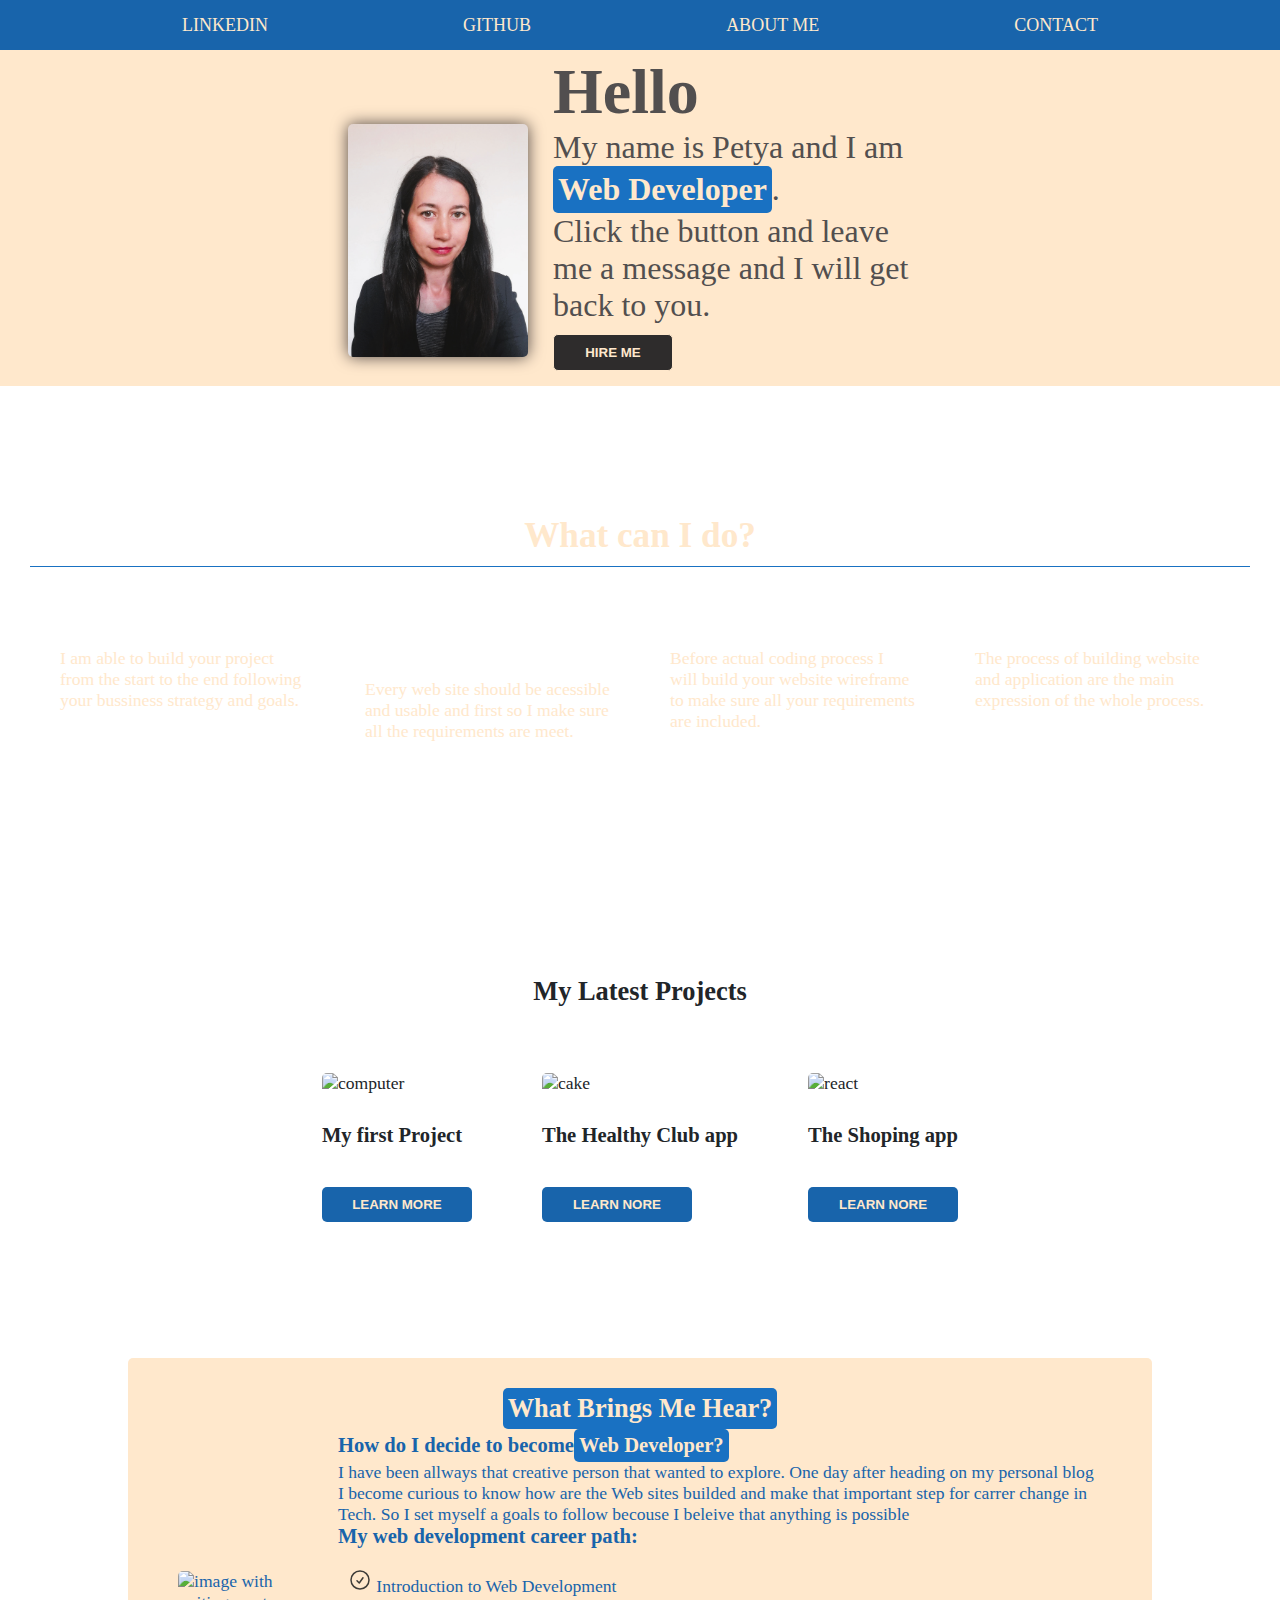
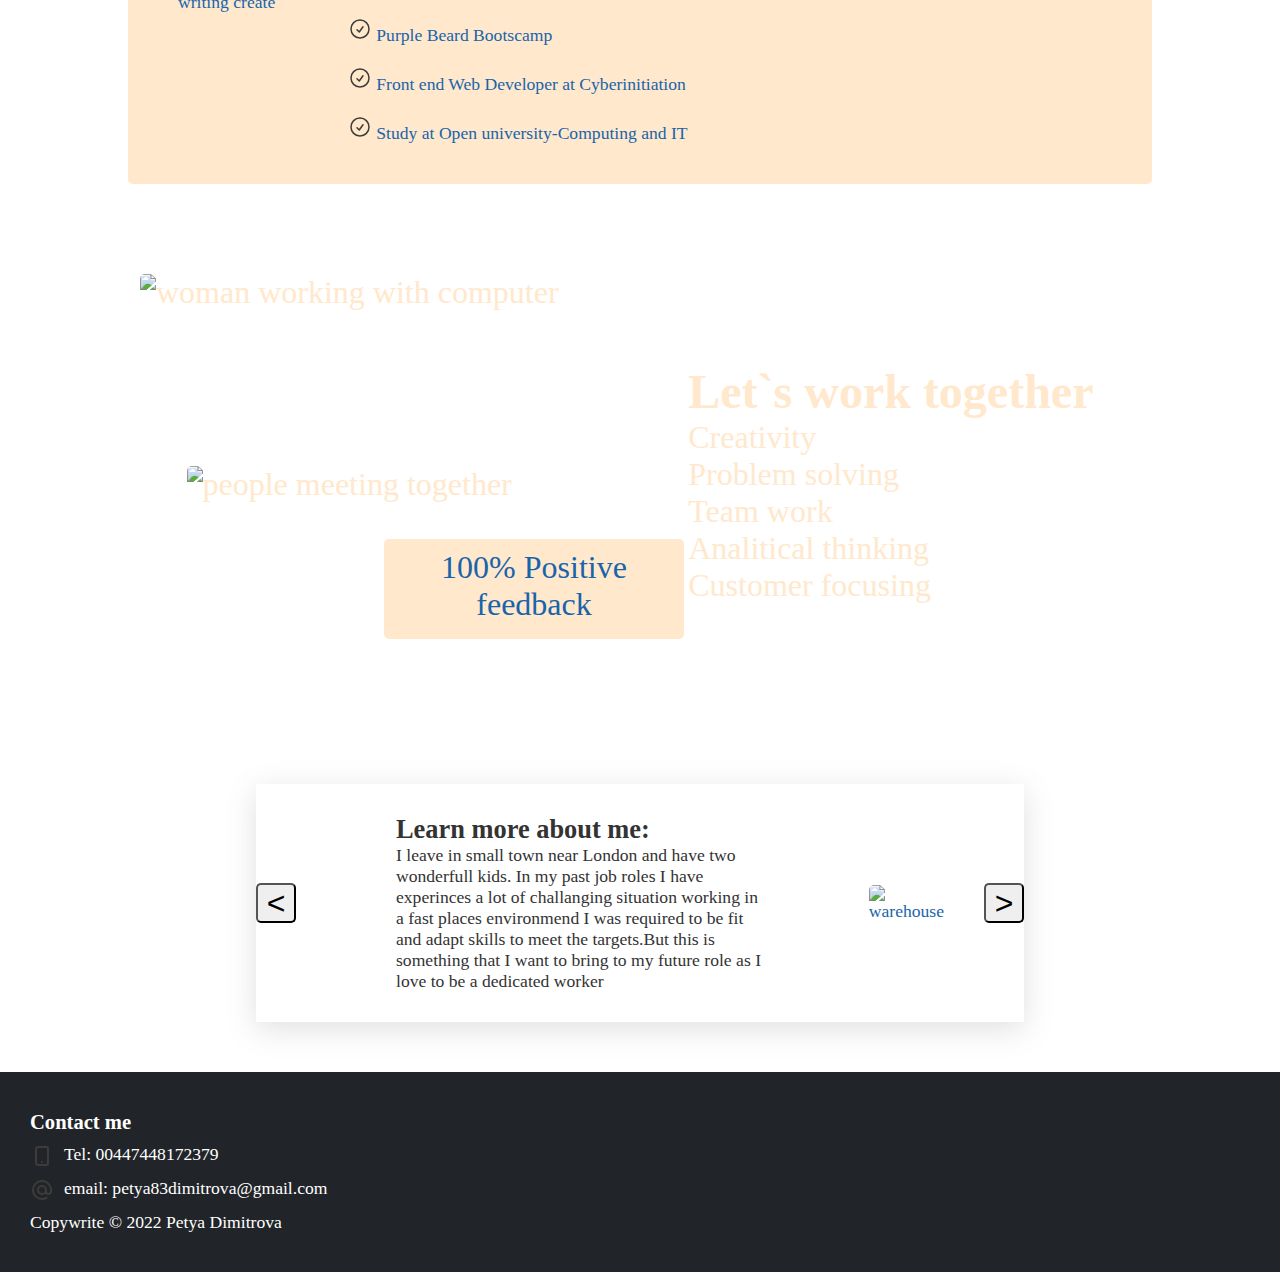
==== index.html @ 9208ca82 "The About-me facts style" ====
<!DOCTYPE html>
<html lang="en">
  <head>
    <meta charset="UTF-8" />
    <meta http-equiv="X-UA-Compatible" content="IE=edge" />
    <meta name="viewport" content="width=device-width, initial-scale=1.0" />
    <title>Portfolio</title>
    <script
      src="https://kit.fontawesome.com/cda99a7134.js"
      crossorigin="anonymous"
    ></script>
    <link rel="stylesheet" href="./style.css" />
  </head>
  <body >
    <!-- Hamburger Mobile view -->

    <!-- Nav-bar Desktop view -->

    <!--this will change for desctop-->
   
    <header>
      <div>
        <ul class="nav-bar">
          <li>
            <a
              href="https://www.linkedin.com/in/petya-dimitrova-7b7b56234/"
              class="navlinks"
              >Linkedin</a
            >
          </li>
          <li>
            <a
              href="https://github.com/priorityc?tab=repositories"
              class="navlinks"
              >Github</a
            >
          </li>
          <li><a href="#About-me-box" class="navlinks">About me</a></li>
          <li><a href="#form-box" class="navlinks">Contact</a></li>
        </ul>
      </div>
    
    <!--HERO img same for Mobile and Desktopview-->
    <div class="header-image">
      <div><img class="me" src="./resizedPetya.jpg" alt="Petya Dimitrova" /></div>
      <div class="header-text">
        <h1>Hello</h1>
        <p>My name is Petya and I am <span>Web developer</span>.</p>
        <p>Click the button and leave me a message and I will get back to you.</p>
          <button class="hero-text-button">Hire me</button>
       
      </div>
    </div>
  </header>
  <main>
    <!-- The hidden modal -->
    
      

    <section>
    <div class='what-I-do'>
      <h1 class='header-1'>What can I do?</h1>
      <div class='the-boxes'>
      <div class='title-box'>
      <h2 class='title'>Project development</h2>
      <p>I am able to build your project from the start to the end following your bussiness strategy and goals.</p>
    </div>
      <div class='title-box'><h2 class='title'>Usability and Acessability</h2>
        <p>Every web site should be acessible and usable and first so I make sure all the requirements are meet. </p>
    </div>
      <div class='title-box'><h2 class='title'>Wareframes scatch</h2>
        <p>Before actual coding process I will build your website wireframe to make sure all your requirements are included.</p>
    </div>
      <div class='title-box'><h2 class='title'>Website build</h2>
        <p>The process of building website and application are the main expression of the whole process.</p>
    </div>
    </div>
    </div>
  </section>

  <section>
    <div class="container">
   
      <!-- div section projects -->
      <div class="left-side">
        <div class='header-2'><h2>My Latest Projects</h2></div>
       
        <div class="project-box">
          <div class="div1">
            <img
              class="div-images-projects"
              src="https://images.unsplash.com/photo-1517694712202-14dd9538aa97?ixlib=rb-1.2.1&ixid=MnwxMjA3fDB8MHxwaG90by1wYWdlfHx8fGVufDB8fHx8&auto=format&fit=crop&w=1170&q=80"
              alt="computer"
            />
            <h3>My first Project</h3>
           
            
              <button class="learn-more">Learn more</button>
            
          </div>

          <div class="div2">
            <img
              class="div-images-projects"
              src="https://images.unsplash.com/photo-1492683513054-55277abccd99?ixlib=rb-1.2.1&ixid=MnwxMjA3fDB8MHxwaG90by1wYWdlfHx8fGVufDB8fHx8&auto=format&fit=crop&w=1170&q=80"
              alt="cake"
            />
            <h3>The Healthy Club app</h3>
            
            <a href="https://github.com/priorityc/Mid-progect-Healthy-blog">
              <button class="learn-more">Learn nore</button></a
            >
          </div>

          <div class="div3">
            <img
              class="div-images-projects"
              src="https://images.unsplash.com/photo-1633356122544-f134324a6cee?ixlib=rb-1.2.1&ixid=MnwxMjA3fDB8MHxwaG90by1wYWdlfHx8fGVufDB8fHx8&auto=format&fit=crop&w=1170&q=80"
              alt="react"
            />
            <h3>The Shoping app</h3>
          
            <a href="https://github.com/priorityc/shopping">
              <button class="learn-more">Learn nore</button>
            </a>
          </div>
        </div>
      </section>

      <section class='about-me'>
        <h2 class='header--2'><span>What brings me hear?</span></h2>
        <div class='about-me-box'>
        <img class='about-me-img' src='https://images.unsplash.com/photo-1639549627672-fad13c93400c?ixlib=rb-1.2.1&ixid=MnwxMjA3fDB8MHxzZWFyY2h8NzF8fGNyZWF0aXZpdHl8ZW58MHx8MHx8&auto=format&fit=crop&w=500&q=60' alt='image with writing create' />
        <div>
        <div><h3>How do I decide to become<span>Web Developer?</span></h3></div>
        <p>I have been allways that creative person that wanted to explore. One day after heading on my personal blog I become curious to know how are the Web sites builded and make that important step for  carrer change in Tech. So I set myself a goals to follow becouse I beleive that anything is possible</p>
        <h3 class='h3-title'>My web development career path:</h3>
        <ul>
        <li><svg xmlns="http://www.w3.org/2000/svg" fill="none" viewBox="0 0 24 24" stroke-width="1.5" stroke="currentColor" class="icon">
          <path stroke-linecap="round" stroke-linejoin="round" d="M9 12.75L11.25 15 15 9.75M21 12a9 9 0 11-18 0 9 9 0 0118 0z" />
        </svg> Introduction to Web Development
        </li>
        <li><svg xmlns="http://www.w3.org/2000/svg" fill="none" viewBox="0 0 24 24" stroke-width="1.5" stroke="currentColor" class="icon">
          <path stroke-linecap="round" stroke-linejoin="round" d="M9 12.75L11.25 15 15 9.75M21 12a9 9 0 11-18 0 9 9 0 0118 0z" />
        </svg> Purple Beard Bootscamp
        </li>
        <li><svg xmlns="http://www.w3.org/2000/svg" fill="none" viewBox="0 0 24 24" stroke-width="1.5" stroke="currentColor" class="icon">
          <path stroke-linecap="round" stroke-linejoin="round" d="M9 12.75L11.25 15 15 9.75M21 12a9 9 0 11-18 0 9 9 0 0118 0z" />
        </svg> Front end Web Developer at Cyberinitiation
        </li>
        <li><svg xmlns="http://www.w3.org/2000/svg" fill="none" viewBox="0 0 24 24" stroke-width="1.5" stroke="currentColor" class="icon">
          <path stroke-linecap="round" stroke-linejoin="round" d="M9 12.75L11.25 15 15 9.75M21 12a9 9 0 11-18 0 9 9 0 0118 0z" />
        </svg> Study at Open university-Computing and IT
        </li>
      </ul></div>
      </div>
      </section>
      <section class='skills'>
        
        <div><img class='meeting-img' src='https://images.unsplash.com/photo-1551836022-d5d88e9218df?ixlib=rb-1.2.1&ixid=MnwxMjA3fDB8MHxzZWFyY2h8MTN8fG1lZXRpbmd8ZW58MHx8MHx8&auto=format&fit=crop&w=500&q=60' alt='people meeting together'/></div>
       
        <div>
          <div class='global-absolute-2'><img class='working-img' src='https://images.unsplash.com/photo-1515378791036-0648a3ef77b2?ixlib=rb-1.2.1&ixid=MnwxMjA3fDB8MHxzZWFyY2h8Nzd8fG1lZXRpbmd8ZW58MHx8MHx8&auto=format&fit=crop&w=500&q=60' alt='woman working with computer' /></div>
          <div class='global-absolute'>100% Positive feedback </div>
        <h2>Let`s work together</h2>
          <p class='skills-1'>Creativity</p>
        <p class='skills-2'>Problem solving</p>
        <p class='skills-3'>Team work</p>
        <p>Analitical thinking</p>
        <p>Customer focusing</p></div>
      </div>
<!-- 
      <div class='first-box'><h2>Contact me</h2>
          <p>
            Leave your name, email and message and I will get back to you soon.
          </p></div> -->
         
            <!-- <div class='form'>
          <form name="myform">
            <label for="text">Name</label>
            <input type="text" name="text" id="text" placeholder="john Smith" />
            <label for="email">Email</label>
            <input
              type="text"
              name="email"
              id="email-in"
              placeholder="john@someemail.com"
            />
            <label for="message">Message</label>
            <input
              type="text"
              name="message"
              id="message"
              placeholder="Write your message"
            />

            <button class="send-btn">send</button>
            <p id="tnk"></p>
          </form></div> -->
        </section>
        <section class='about-me-facts'>
          <div><button class='left-right'><</button></div>
          <div class='text-left'>
          <h2>Learn more about me:</h2>
          <p>I leave in small town near London and have two wonderfull kids. In my past job roles I have experinces a lot of challanging situation working in a fast places environmend I was required to be fit and adapt skills to meet the targets.But this is something that I want to bring to my future role as I love to be a dedicated worker</p>
        </div>
          <div><img  class='warehouse'src='https://images.unsplash.com/photo-1586528116022-aeda1613c63d?ixlib=rb-1.2.1&ixid=MnwxMjA3fDB8MHxwaG90by1wYWdlfHx8fGVufDB8fHx8&auto=format&fit=crop&w=1171&q=80' alt='warehouse' /></div>
          <div class='div-btn'><button class='left-right'>></button></div>
        </section>
       
      
    
      </main>
        <!-- <div class="work-experiance"> -->
          <!-- <div class="mobile-view">
            <div>
              <h2>My latest updates:</h2>
              <img
                class="exp-pic"
                src="https://images.unsplash.com/photo-1572177812156-58036aae439c?ixlib=rb-1.2.1&ixid=MnwxMjA3fDB8MHxwaG90by1wYWdlfHx8fGVufDB8fHx8&auto=format&fit=crop&w=1170&q=80"
                alt="projects"
              />
            </div>
            <p>
              My skills started to get evolve, when I was enrolled in Web
              evelopment Internship for a company CYBERINITIATION. Thanks to
              them and my entusiasm I become really confident in makeing some
              more complex Projects.
            </p>
          </div>
        </div>
      </div>

      <!-- <div> About me section  -->

      <!-- <div class="About-me-box">
        <h2>About me</h2>
        <div class="aboutme-info">
          <img
            class="about-mepic"
            src="https://scontent.fltn2-1.fna.fbcdn.net/v/t1.6435-9/196716094_183814183670240_2608692682586638501_n.jpg?_nc_cat=105&ccb=1-7&_nc_sid=8bfeb9&_nc_ohc=bSYCwt03QS8AX93I4SG&_nc_ht=scontent.fltn2-1.fna&oh=00_AT-MBP6scrZAx4e_DRq2J2eZwql7mip7-GmIkXFYGpy6tQ&oe=62F70F81"
            alt="me"
          />

          <p>
            My name is Petya Dimitrova, I am Frond-end Web developer, I started
            my new career followed by my quriosity what is behind the webpages.
            My first step in tech field was to finish Introduction to Web
            development course together with basic understending of Python
            program language, and than I was very lucky to get enrolled in
            Purple beard bootscamp Frond-end development, and I am exited to
            create beautifull web pages for anyone interested to work with me.
            If that sounds like a good fit for you don` hasitate to contact me
            to discuss you project and build a great User Experiance.
          </p>
        </div>

        <div id="form-box">
          <h2>Contact me</h2>
          <p>
            Leave your name, email and message and I will get back to you soon.
          </p>
          <form name="myform">
            <label for="text">Name</label>
            <input type="text" name="text" id="text" placeholder="john Smith" />
            <label for="email">Email</label>
            <input
              type="text"
              name="email"
              id="email-in"
              placeholder="john@someemail.com"
            />
            <label for="message">Message</label>
            <input
              type="text"
              name="message"
              id="message"
              placeholder="Write your message"
            />

            <button class="send-btn">send</button>
            <p id="tnk"></p>
          </form>
        </div>
      </div>
    </div>
     div footer whit contact form -->
    <footer>
      <div class="footer">
        <div class="left-div">
          <h3>Contact me</h3>
          <div class="tel">
            <svg
              xmlns="http://www.w3.org/2000/svg"
              class="icon"
              fill="none"
              viewBox="0 0 24 24"
              stroke="currentColor"
              stroke-width="2"
            >
              <path
                stroke-linecap="round"
                stroke-linejoin="round"
                d="M12 18h.01M8 21h8a2 2 0 002-2V5a2 2 0 00-2-2H8a2 2 0 00-2 2v14a2 2 0 002 2z"
              />
            </svg>

            <p>Tel: 00447448172379</p>
          </div>

          <div class="email">
            <svg
              xmlns="http://www.w3.org/2000/svg"
              class="icon"
              fill="none"
              viewBox="0 0 24 24"
              stroke="currentColor"
              stroke-width="2"
            >
              <path
                stroke-linecap="round"
                stroke-linejoin="round"
                d="M16 12a4 4 0 10-8 0 4 4 0 008 0zm0 0v1.5a2.5 2.5 0 005 0V12a9 9 0 10-9 9m4.5-1.206a8.959 8.959 0 01-4.5 1.207"
              />
            </svg>  
            <p>email: petya83dimitrova@gmail.com</p>
          </div>
          <p>Copywrite &copy; 2022 Petya Dimitrova</p>
        </div>

        <div class="icons">
          <a href="https://www.linkedin.com" target="_blank"
            ><i class="fab fa-linkedin"></i
          ></a>
          <a href="https://www.github.com" target="_blank"
            ><i class="fab fa-github"></i
          ></a>
        </div>
      </div>
    </footer>
    <div class="modal hidden">
      <button class="close-modal">&times;</button>
      <h3>Contact me</h3>
      <form
      action="mailto:petya83dimitrova@gmail.com"
       onsubmit="return validateContactForm()"
      enctype="text/plain"
      method="post"
      name="form1"
    >
      <!-- Input text Boxes input a simple text to aserver-->

      <p>
        <b>Name: </b
        ><input
          id='contact-name'
          type="text"
          name="first_name"
          placeholder="First Name"
          size="30"
          maxlength="30"
        />
      </p>

      <p>
        <b>Last Name: </b
        ><input
          id='contact-lastn'
          type="text"
          name="second_name"
          placeholder="Last Name"
          size="30"
          maxlength="30"
        />
      </p>

      <p>
        <b>E-mail: </b
        ><input type="email" id='contact-email' name="visitor_email" placeholder='john@mail.com' size="30" maxlength="40" />
      </p>

      <!-- Text Area -->

      <p>
        <b>Message:</b><br />
        <!-- The col describe the wide and rows the depth of lines -->
        <!-- The texarea is not empty and does NOT have value atribute and the value is within the element -->
        <textarea name="address" id='contact-message' placeholder='Type your message here...' cols="35" rows="5">
</textarea
        >
      </p>

      

      <!-- Submit and reset buttons -->
      <p>
        <input type="submit" class='hero-text-button validate-form' name="submit" value="Submit" />
        <p id='thanks'></p>
        <input type="reset" class='inactive-btn' name="reset" value="Reset" />
      </p>

      <!-- Closing the form element -->
    </form>
    </div>
    <div class="overlay hidden"></div>
    <script src="app.js"></script>
  </body>
</html>
---- style.css ----
* {
  margin: 0;
  padding: 0;
  box-sizing: border-box;
}
body {
  color: #212529;
  --bs-body-font-family: var(--bs-font-sans-serif);
  font-size: 1.1rem;
}
body,
html {
  height: 100%;
}
/* the main Layout */
.About-me-box {
  display: flex;
}
.project-box {
  display: flex;
}
/* The hero image */
.me {
  width: 180px;
  margin-top: 50px;
  height: auto;
  border-radius: 5px;
  filter: drop-shadow(0 0 8px #514744);
}
.header-image {
  /* Set a specific height */
  background-color: #ffe8cc;
  margin-bottom: 90px;
  display: flex;
  align-items: center;
  justify-content: center;
  gap: 20px;
  height: 90%;
}

/* Place text in the middle of the image */
.header-text {
  color: rgb(82, 79, 79);
  font-size: 2rem;
  width: 30%;
  padding: 5px;
}
span {
  display: inline-block;
  background-color: #1971c2;
  color: #ffe8cc;
  font-weight: bold;
  border-radius: 5px;
  text-transform: capitalize;
  padding: 5px;
}

.hero-text-button {
  border: none;
  outline: 0;
  display: inline-block;
  padding: 10px 20px;
  color: #ffe8cc;
  font-weight: bold;
  background-color: rgb(46, 44, 44);
  border: 1px solid#ffe8cc;
  text-align: center;
  width: 120px;
  margin-bottom: 10px;
  border-radius: 5px;
  text-transform: uppercase;

  margin-top: 10px;
}
.modal .hero-text-button,
.inactive-btn {
  padding: 4px 0;
  width: 120px;
}

.modal .hero-text-button,
.inactive-btn,
.learn-more:hover {
  cursor: pointer;
  background-color: #1971c2;
  color: #ffe8cc;
  font-weight: bold;
}

/* the nav bar */
.nav-bar {
  display: flex;
  align-items: center;
  justify-content: space-evenly;
  list-style: none;
  height: 50px;
  background-color: #1864ab;

  text-transform: uppercase;
  font-weight: lighter;
}
ul li a {
  color: #ffe8cc;
  text-decoration: none;
  font-size: large;
}
ul li a {
  margin: 3px;
  height: 40px;
}
/* The what I do section */
.header-1 {
  padding: 10px 0;
  text-align: center;
  border-bottom: 1px solid #1971c2;
}
.what-I-do {
  background-image: url("https://images.unsplash.com/photo-1605918321755-0b5ffd8a796a?ixlib=rb-1.2.1&ixid=MnwxMjA3fDB8MHxwaG90by1wYWdlfHx8fGVufDB8fHx8&auto=format&fit=crop&w=387&q=80");
  display: flex;
  flex-direction: column;
  /* justify-content: space-around; */
  margin-left: auto;
  padding: 30px;
  height: 400px;
  color: #ffe8cc;
  background-repeat: no-repeat;
  background-size: cover;
  background-position: center;
}
.the-boxes {
  display: flex;
}
.title-box {
  display: flex;
  flex-direction: column;
  gap: 20px;
  width: 50%;
  padding: 30px;
}
.title {
  color: white;
}
.title-box {
  width: 30%;
}
/* the about me section */
.container {
  margin: 0 auto;
  max-width: 1200px;
  display: flex;
  align-items: center;
  justify-content: space-around;
  gap: 40px;
  margin-top: 50px;
}
.header-2 {
  margin-top: 50px;
  text-align: center;
}
.project-box {
  display: flex;
  gap: 30px;
  margin-bottom: 90px;
}
.left-side {
  display: flex;
  flex-direction: column;
  gap: 30px;
}
.div1,
.div2,
.div3 {
  display: flex;
  flex-direction: column;
  gap: 30px;
  padding: 36px 20px;
}
.div-images-projects {
  max-width: 250px;
  border-radius: 5px;
}
.about-mepic {
  width: 150px;
}
.code-icon {
  width: 24px;
}
.learn-more,
.send-btn {
  border: none;
  outline: 0;
  display: inline-block;
  padding: 10px 20px;
  color: #ffe8cc;
  background-color: #1864ab;
  text-align: center;
  width: 150px;
  margin-bottom: 10px;
  border-radius: 5px;
  font-weight: bold;
  text-transform: uppercase;

  margin-top: 10px;
}
/* the about me section */
.about-me {
  width: 80%;
  margin: 0 auto;
  background-color: #ffe8cc;
  color: #1864ab;
  margin-bottom: 50px;
  padding: 30px 50px;
  border-radius: 5px;
}
.header--2 {
  text-align: center;
  color: #212529;
}
.h3-title {
  margin-bottom: 10px;
}
.about-me-box {
  display: flex;
  align-items: center;
  justify-content: space-between;
  gap: 50px;
}
ul li {
  list-style: none;
  padding: 10px;
}
.about-me-img {
  width: 300px;
  border-radius: 5px;
}
/* skills section */
.skills {
  background-image: url("https://images.unsplash.com/photo-1579548122080-c35fd6820ecb?ixlib=rb-1.2.1&ixid=MnwxMjA3fDB8MHxwaG90by1wYWdlfHx8fGVufDB8fHx8&auto=format&fit=crop&w=1170&q=80");
  height: 500px;
  display: flex;
  position: relative;
  align-items: center;
  justify-content: space-evenly;
  color: #ffe8cc;
  font-size: 2rem;
  background-repeat: no-repeat;
  background-size: cover;
  background-position: center;

  padding: 10px;
}
.meeting-img {
  width: 300px;
  border-radius: 5px;
}
.working-img {
  width: 250px;
  border-radius: 5px;
}
.global-absolute-2 {
  position: absolute;
  top: 40px;
  left: 140px;
}
.left-column {
  display: flex;
  justify-content: space-between;
  gap: 30px;
}
.global-absolute {
  position: absolute;
  left: 30%;
  top: 61%;
  background-color: #ffe8cc;
  height: 100px;
  width: 300px;
  text-align: center;
  padding-top: 10px;
  color: #1864ab;
  border-radius: 5px;
}
/* .skills-1 {
}
.skills-2 {
  position: absolute;
  top: 50%;
  left: 30%;
} */

/* the form */
form {
  display: flex;
  flex-direction: column;
  gap: 5px;
  border: 2px solid #212529;
  padding: 10px 0px 10px 10px;
  margin: 0 auto;
}
input {
  width: 200px;
  height: 30px;
  border: none;
  border: 1px solid #1864ab;
  border-radius: 5px;
}
.footer {
  background-color: #212529;
  height: 200px;
  color: white;
  display: flex;
  align-items: center;
  justify-content: space-between;
  gap: 30px;
  padding-left: 30px;
}
.icons {
  display: flex;
  align-items: flex-start;
  gap: 20px;
  padding-right: 30px;
}
.icon {
  width: 24px;
  stroke: #3e3c38;
}
.tel,
.email {
  display: flex;
  gap: 10px;
}
.left-div {
  display: flex;
  flex-direction: column;
  gap: 10px;
}
.fab {
  font-size: 40px;
  color: #dfd9d0;
  background-color: rgb(44, 43, 43);

  border-radius: 10px;
}
/* the about-me facts */
.about-me-facts {
  display: flex;
  align-items: center;
  justify-content: space-around;
  gap: 40px;
  width: 60%;
  margin: 50px auto;
  color: #333;
  box-shadow: rgba(100, 100, 111, 0.2) 0px 7px 29px 0px;
}
.warehouse {
  width: 300px;
  border-radius: 5px;
  color: #1864ab;
}
.warehouse:hover {
  cursor: pointer;
}

.text-left {
  padding: 30px 60px;
}
.left-right {
  width: 40px;
  height: 40px;
  font-size: 2rem;
  border-radius: 5px;
}

.modal {
  position: absolute;
  top: 50%;
  left: 50%;
  transform: translate(-50%, -50%);
  width: 50%;

  background-color: #ffe8cc;
  padding: 6rem;
  border-radius: 5px;
  box-shadow: 0 3rem 5rem rgba(0, 0, 0, 0.3);
  z-index: 10;
}
.modal h3 {
  text-align: center;
  color: #1864ab;
  margin-bottom: 10px;
}
.overlay {
  position: absolute;
  top: 0;
  left: 0;
  width: 100%;
  height: 100%;
  background-color: rgba(0, 0, 0, 0.6);
  backdrop-filter: blur(3px);
  z-index: 5;
}

.hidden {
  display: none;
}

.close-modal {
  position: absolute;
  top: 1.2rem;
  right: 2rem;
  font-size: 5rem;
  color: #333;
  cursor: pointer;
  border: none;
  background: none;
}
.overlay {
  position: absolute;
  top: 0;
  left: 0;
  width: 100%;
  height: 100%;
  background-color: rgba(0, 0, 0, 0.6);
  backdrop-filter: blur(3px);
  z-index: 5;
}
/* the hamburger icon  */
@media screen and (max-width: 768px) {
  .container {
    flex-direction: column;
    max-width: 600px;
  }
  header {
    width: 100%;
  }
  .project-box {
    flex-direction: column;
    align-items: center;
  }
  .About-me-box {
    width: 100%;
    flex-direction: column;
  }
  .aboutme-info {
    display: flex;
    flex-direction: column;
    gap: 40px;
    padding: 20px;
    width: 100%;
  }

  #form-box {
    align-items: center;
    justify-content: center;
    padding: 40px;
  }
}
@media screen and(max-width: 450px) {
  header {
    width: 100vw;
  }
  .aboutme-info {
    display: flex;
    flex-direction: column;
    width: 50%;
  }
  .work-experiance {
    flex-direction: column;
    width: 50%;
    margin-bottom: 30px;
  }
  .mobile-view {
    display: flex;
    flex-direction: column;
    align-items: center;
    justify-content: space-between;
    padding-right: 10px;
  }
}
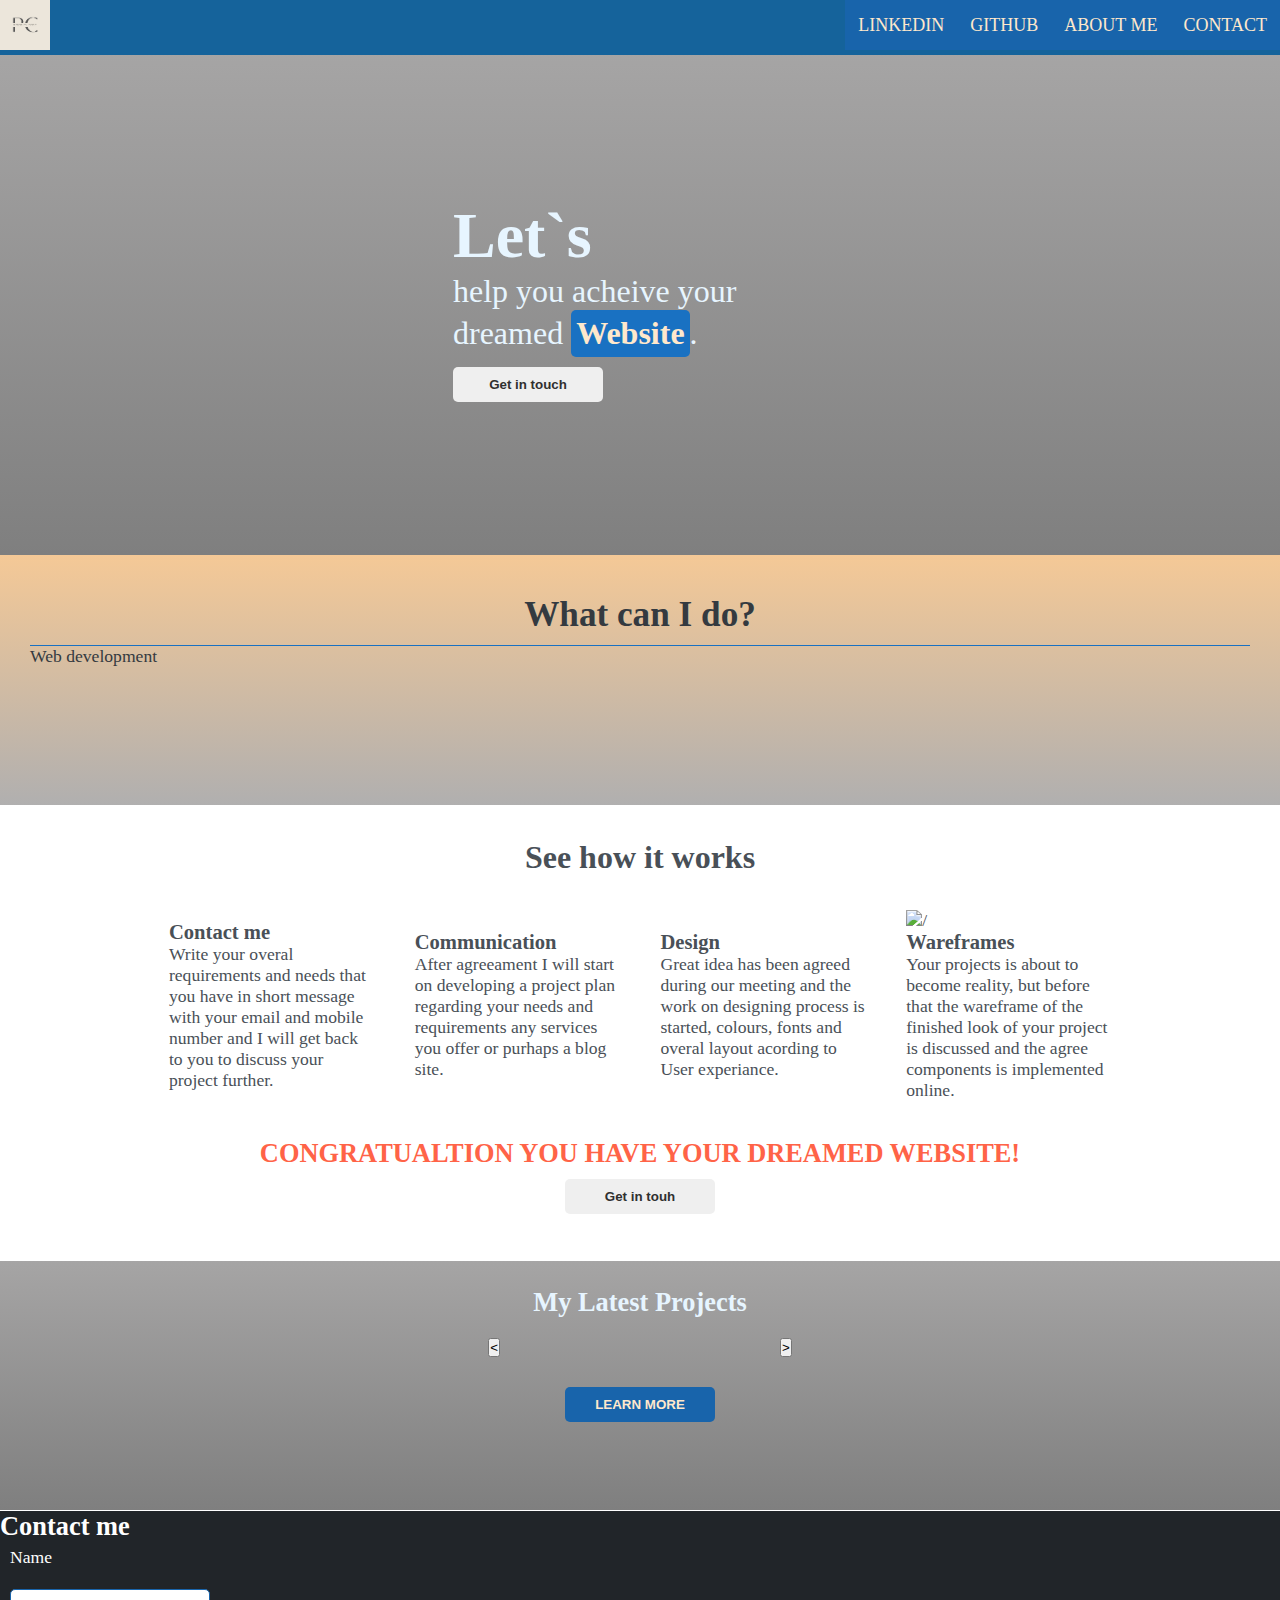
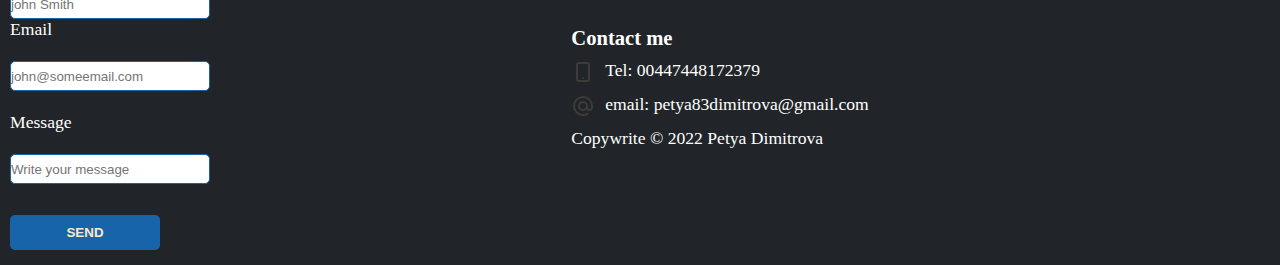
==== commit 485ae088: "Responsive" ====
--- a/index.html
+++ b/index.html
@@ -18,36 +18,60 @@
 
     <!--this will change for desctop-->
    
-    <header>
-      <div>
-        <ul class="nav-bar">
-          <li>
-            <a
-              href="https://www.linkedin.com/in/petya-dimitrova-7b7b56234/"
-              class="navlinks"
-              >Linkedin</a
-            >
-          </li>
-          <li>
-            <a
-              href="https://github.com/priorityc?tab=repositories"
-              class="navlinks"
-              >Github</a
-            >
-          </li>
-          <li><a href="#About-me-box" class="navlinks">About me</a></li>
-          <li><a href="#form-box" class="navlinks">Contact</a></li>
-        </ul>
+    <header class='desctop-header'>
+      <div  class='decstop-nav'>
+        
       </div>
+      </header>
+      <!-- Section MOBILE MENU -->
+      <header class='mobile-header'>
+   
+     <div><img class='logo-img' src='./logo.png' alt='logo' /></div>
+    
+      <div class="hamburger" onclick="myFunction(this)">
+        <div class="bar1"></div>
+        <div class="bar2"></div>
+        <div class="bar3"></div>
+      </div>
+      <ul class="nav-bar">
+        <li>
+          <a
+            href="https://www.linkedin.com/in/petya-dimitrova-7b7b56234/"
+            class="navlinks"
+            >Linkedin</a
+          >
+        </li>
+        <li>
+          <a
+            href="https://github.com/priorityc?tab=repositories"
+            class="navlinks"
+            >Github</a
+          >
+        </li>
+        <li><a href="#About-me-box" class="navlinks">About me</a></li>
+        <li><a href="#form-box" class="navlinks">Contact</a></li>
+      </ul>
+   
+
+     
+    </header>
+    <div class="topnav">
+      <div id="myLinks">
+        <a href="https://www.linkedin.com/in/petya-dimitrova-7b7b56234/">Linkedin</a>
+        <a href="https://github.com/priorityc?tab=repositories">Github</a>
+        <a href="#form-box">Contact</a>
+       </div>
+       </div>
+   
+    
     
     <!--HERO img same for Mobile and Desktopview-->
     <div class="header-image">
-      <div><img class="me" src="./resizedPetya.jpg" alt="Petya Dimitrova" /></div>
+      
       <div class="header-text">
-        <h1>Hello</h1>
-        <p>My name is Petya and I am <span>Web developer</span>.</p>
-        <p>Click the button and leave me a message and I will get back to you.</p>
-          <button class="hero-text-button">Hire me</button>
+        <h1>Let`s</h1>
+        <p>help you acheive your dreamed <span>website</span>.</p>
+          <button class="hero-text-button">Get in touch</button>
        
       </div>
     </div>
@@ -60,115 +84,81 @@
     <section>
     <div class='what-I-do'>
       <h1 class='header-1'>What can I do?</h1>
-      <div class='the-boxes'>
+      <div id='hidden'>Web development</div>
+      <!-- <div class='the-boxes'>
       <div class='title-box'>
-      <h2 class='title'>Project development</h2>
-      <p>I am able to build your project from the start to the end following your bussiness strategy and goals.</p>
-    </div>
-      <div class='title-box'><h2 class='title'>Usability and Acessability</h2>
-        <p>Every web site should be acessible and usable and first so I make sure all the requirements are meet. </p>
-    </div>
-      <div class='title-box'><h2 class='title'>Wareframes scatch</h2>
-        <p>Before actual coding process I will build your website wireframe to make sure all your requirements are included.</p>
-    </div>
-      <div class='title-box'><h2 class='title'>Website build</h2>
-        <p>The process of building website and application are the main expression of the whole process.</p>
-    </div>
-    </div>
-    </div>
+      <h2 class='title'></h2> -->
+      
+      <!-- <p><i>"I am able to build your project from the start to the end following your bussiness goals."</i></p>
+    </div>
+      <div class='title-box'><h2 class='title'></h2>
+        <svg xmlns="http://www.w3.org/2000/svg" fill="none" viewBox="0 0 24 24" stroke-width="1.5" stroke="currentColor" class="svg-btn">
+          <path stroke-linecap="round" stroke-linejoin="round" d="M15.042 21.672L13.684 16.6m0 0l-2.51 2.225.569-9.47 5.227 7.917-3.286-.672zM12 2.25V4.5m5.834.166l-1.591 1.591M20.25 10.5H18M7.757 14.743l-1.59 1.59M6 10.5H3.75m4.007-4.243l-1.59-1.59" />
+        </svg>
+         -->
+        <!-- <p><i>"Every web site should be acessible and usable and first so I make sure all the requirements are meet."</i></p>
+    </div>
+      <div class='title-box'><h2 class='title'></h2>
+        <svg xmlns="http://www.w3.org/2000/svg" fill="none" viewBox="0 0 24 24" stroke-width="1.5" stroke="currentColor" class="svg-btn">
+          <path stroke-linecap="round" stroke-linejoin="round" d="M10.125 2.25h-4.5c-.621 0-1.125.504-1.125 1.125v17.25c0 .621.504 1.125 1.125 1.125h12.75c.621 0 1.125-.504 1.125-1.125v-9M10.125 2.25h.375a9 9 0 019 9v.375M10.125 2.25A3.375 3.375 0 0113.5 5.625v1.5c0 .621.504 1.125 1.125 1.125h1.5a3.375 3.375 0 013.375 3.375M9 15l2.25 2.25L15 12" />
+        </svg> -->
+        
+        <!-- <p><i>"Before actual coding process I will build your website wireframe to make sure all your requirements are included.</i></p>
+    </div>
+      <div class='title-box'><h2 class='title'></h2>
+        <svg xmlns="http://www.w3.org/2000/svg" fill="none" viewBox="0 0 24 24" stroke-width="1.5" stroke="currentColor" class="svg-btn">
+          <path stroke-linecap="round" stroke-linejoin="round" d="M14.25 9.75L16.5 12l-2.25 2.25m-4.5 0L7.5 12l2.25-2.25M6 20.25h12A2.25 2.25 0 0020.25 18V6A2.25 2.25 0 0018 3.75H6A2.25 2.25 0 003.75 6v12A2.25 2.25 0 006 20.25z" />
+        </svg>
+        
+        <p><i>"The process of building website and application are the main expression of the whole process."</i></p> -->
+    <!-- </div>
+    </div>-->
+    </div> 
   </section>
-
   <section>
-    <div class="container">
-   
-      <!-- div section projects -->
-      <div class="left-side">
-        <div class='header-2'><h2>My Latest Projects</h2></div>
-       
-        <div class="project-box">
-          <div class="div1">
-            <img
-              class="div-images-projects"
-              src="https://images.unsplash.com/photo-1517694712202-14dd9538aa97?ixlib=rb-1.2.1&ixid=MnwxMjA3fDB8MHxwaG90by1wYWdlfHx8fGVufDB8fHx8&auto=format&fit=crop&w=1170&q=80"
-              alt="computer"
-            />
-            <h3>My first Project</h3>
-           
-            
-              <button class="learn-more">Learn more</button>
-            
-          </div>
-
-          <div class="div2">
-            <img
-              class="div-images-projects"
-              src="https://images.unsplash.com/photo-1492683513054-55277abccd99?ixlib=rb-1.2.1&ixid=MnwxMjA3fDB8MHxwaG90by1wYWdlfHx8fGVufDB8fHx8&auto=format&fit=crop&w=1170&q=80"
-              alt="cake"
-            />
-            <h3>The Healthy Club app</h3>
-            
-            <a href="https://github.com/priorityc/Mid-progect-Healthy-blog">
-              <button class="learn-more">Learn nore</button></a
-            >
-          </div>
-
-          <div class="div3">
-            <img
-              class="div-images-projects"
-              src="https://images.unsplash.com/photo-1633356122544-f134324a6cee?ixlib=rb-1.2.1&ixid=MnwxMjA3fDB8MHxwaG90by1wYWdlfHx8fGVufDB8fHx8&auto=format&fit=crop&w=1170&q=80"
-              alt="react"
-            />
-            <h3>The Shoping app</h3>
-          
-            <a href="https://github.com/priorityc/shopping">
-              <button class="learn-more">Learn nore</button>
-            </a>
-          </div>
-        </div>
-      </section>
-
-      <section class='about-me'>
-        <h2 class='header--2'><span>What brings me hear?</span></h2>
-        <div class='about-me-box'>
-        <img class='about-me-img' src='https://images.unsplash.com/photo-1639549627672-fad13c93400c?ixlib=rb-1.2.1&ixid=MnwxMjA3fDB8MHxzZWFyY2h8NzF8fGNyZWF0aXZpdHl8ZW58MHx8MHx8&auto=format&fit=crop&w=500&q=60' alt='image with writing create' />
-        <div>
-        <div><h3>How do I decide to become<span>Web Developer?</span></h3></div>
-        <p>I have been allways that creative person that wanted to explore. One day after heading on my personal blog I become curious to know how are the Web sites builded and make that important step for  carrer change in Tech. So I set myself a goals to follow becouse I beleive that anything is possible</p>
-        <h3 class='h3-title'>My web development career path:</h3>
-        <ul>
-        <li><svg xmlns="http://www.w3.org/2000/svg" fill="none" viewBox="0 0 24 24" stroke-width="1.5" stroke="currentColor" class="icon">
-          <path stroke-linecap="round" stroke-linejoin="round" d="M9 12.75L11.25 15 15 9.75M21 12a9 9 0 11-18 0 9 9 0 0118 0z" />
-        </svg> Introduction to Web Development
-        </li>
-        <li><svg xmlns="http://www.w3.org/2000/svg" fill="none" viewBox="0 0 24 24" stroke-width="1.5" stroke="currentColor" class="icon">
-          <path stroke-linecap="round" stroke-linejoin="round" d="M9 12.75L11.25 15 15 9.75M21 12a9 9 0 11-18 0 9 9 0 0118 0z" />
-        </svg> Purple Beard Bootscamp
-        </li>
-        <li><svg xmlns="http://www.w3.org/2000/svg" fill="none" viewBox="0 0 24 24" stroke-width="1.5" stroke="currentColor" class="icon">
-          <path stroke-linecap="round" stroke-linejoin="round" d="M9 12.75L11.25 15 15 9.75M21 12a9 9 0 11-18 0 9 9 0 0118 0z" />
-        </svg> Front end Web Developer at Cyberinitiation
-        </li>
-        <li><svg xmlns="http://www.w3.org/2000/svg" fill="none" viewBox="0 0 24 24" stroke-width="1.5" stroke="currentColor" class="icon">
-          <path stroke-linecap="round" stroke-linejoin="round" d="M9 12.75L11.25 15 15 9.75M21 12a9 9 0 11-18 0 9 9 0 0118 0z" />
-        </svg> Study at Open university-Computing and IT
-        </li>
-      </ul></div>
-      </div>
-      </section>
-      <section class='skills'>
-        
-        <div><img class='meeting-img' src='https://images.unsplash.com/photo-1551836022-d5d88e9218df?ixlib=rb-1.2.1&ixid=MnwxMjA3fDB8MHxzZWFyY2h8MTN8fG1lZXRpbmd8ZW58MHx8MHx8&auto=format&fit=crop&w=500&q=60' alt='people meeting together'/></div>
-       
-        <div>
-          <div class='global-absolute-2'><img class='working-img' src='https://images.unsplash.com/photo-1515378791036-0648a3ef77b2?ixlib=rb-1.2.1&ixid=MnwxMjA3fDB8MHxzZWFyY2h8Nzd8fG1lZXRpbmd8ZW58MHx8MHx8&auto=format&fit=crop&w=500&q=60' alt='woman working with computer' /></div>
-          <div class='global-absolute'>100% Positive feedback </div>
-        <h2>Let`s work together</h2>
-          <p class='skills-1'>Creativity</p>
-        <p class='skills-2'>Problem solving</p>
-        <p class='skills-3'>Team work</p>
-        <p>Analitical thinking</p>
-        <p>Customer focusing</p></div>
-      </div>
+    <h2 class='section-h2'>See how it works</h2>
+    <div class='how-cont'>
+    <div class='title-box'>
+      <img  class='how-img'src='https://images.unsplash.com/photo-1581349437898-cebbe9831942?ixlib=rb-4.0.3&ixid=MnwxMjA3fDB8MHxwaG90by1wYWdlfHx8fGVufDB8fHx8&auto=format&fit=crop&w=1170&q=80' alt='' />
+      <h3>Contact me</h3>
+      <p>Write your overal requirements and needs that you have in short message with your email and mobile number and I will get back to you to discuss your project further.</p>
+      
+    </div>
+    <div class='title-box'>
+      <img class='how-img'src='https://images.unsplash.com/photo-1573497491208-6b1acb260507?ixlib=rb-4.0.3&ixid=MnwxMjA3fDB8MHxzZWFyY2h8NHx8Y29udmVyc2F0aW9ufGVufDB8fDB8fA%3D%3D&auto=format&fit=crop&w=500&q=60' alt='' />
+      <h3>Communication</h3>
+      <p>After agreeament I will start on developing a project plan regarding your needs and requirements any services you offer or purhaps a blog site.</p>
+    </div>
+    <div class='title-box'>
+      <img class='how-img'src='https://images.unsplash.com/photo-1512314889357-e157c22f938d?ixlib=rb-4.0.3&ixid=MnwxMjA3fDB8MHxzZWFyY2h8NXx8aWRlYXxlbnwwfHwwfHw%3D&auto=format&fit=crop&w=500&q=60' alt='' />
+      <h3>Design</h3>
+      <p>Great idea has been agreed during our meeting and the work on designing process is started, colours, fonts and overal layout acording to User experiance.</p>
+    </div>
+    <div class='title-box'>
+      <img class='how-img'src='https://images.unsplash.com/photo-1522542550221-31fd19575a2d?ixlib=rb-4.0.3&ixid=MnwxMjA3fDB8MHxwaG90by1wYWdlfHx8fGVufDB8fHx8&auto=format&fit=crop&w=1170&q=80' alt= />
+      <h3>Wareframes</h3>
+      <p>Your projects is about to become reality, but before that the wareframe of the finished look of your project is discussed and the agree components is implemented online.</p>
+    </div>
+  </div>
+  <div class='congrat'>
+  <h2>Congratualtion you have your dreamed website!</h2>
+  <a href='index.html'>
+  <button class="hero-text-button">Get in touh</button>
+</a>
+</div>
+</section>
+
+  <section class='projects'>
+    <div class='div1'>
+      <h2>My Latest Projects</h2>
+      <div class='arrows'>
+      <button class='left-right left'><</button>
+      <button class='left-right right'>></button>
+    </div>
+    <a href='https://github.com/priorityc/Landing-page-blog'>
+      <button class="learn-more">Learn more</button></a>
+    </div>
+
 <!-- 
       <div class='first-box'><h2>Contact me</h2>
           <p>
@@ -198,95 +188,42 @@
             <p id="tnk"></p>
           </form></div> -->
         </section>
-        <section class='about-me-facts'>
-          <div><button class='left-right'><</button></div>
-          <div class='text-left'>
-          <h2>Learn more about me:</h2>
-          <p>I leave in small town near London and have two wonderfull kids. In my past job roles I have experinces a lot of challanging situation working in a fast places environmend I was required to be fit and adapt skills to meet the targets.But this is something that I want to bring to my future role as I love to be a dedicated worker</p>
-        </div>
-          <div><img  class='warehouse'src='https://images.unsplash.com/photo-1586528116022-aeda1613c63d?ixlib=rb-1.2.1&ixid=MnwxMjA3fDB8MHxwaG90by1wYWdlfHx8fGVufDB8fHx8&auto=format&fit=crop&w=1171&q=80' alt='warehouse' /></div>
-          <div class='div-btn'><button class='left-right'>></button></div>
-        </section>
        
       
     
       </main>
-        <!-- <div class="work-experiance"> -->
-          <!-- <div class="mobile-view">
-            <div>
-              <h2>My latest updates:</h2>
-              <img
-                class="exp-pic"
-                src="https://images.unsplash.com/photo-1572177812156-58036aae439c?ixlib=rb-1.2.1&ixid=MnwxMjA3fDB8MHxwaG90by1wYWdlfHx8fGVufDB8fHx8&auto=format&fit=crop&w=1170&q=80"
-                alt="projects"
-              />
-            </div>
-            <p>
-              My skills started to get evolve, when I was enrolled in Web
-              evelopment Internship for a company CYBERINITIATION. Thanks to
-              them and my entusiasm I become really confident in makeing some
-              more complex Projects.
-            </p>
-          </div>
-        </div>
-      </div>
-
-      <!-- <div> About me section  -->
-
-      <!-- <div class="About-me-box">
-        <h2>About me</h2>
-        <div class="aboutme-info">
-          <img
-            class="about-mepic"
-            src="https://scontent.fltn2-1.fna.fbcdn.net/v/t1.6435-9/196716094_183814183670240_2608692682586638501_n.jpg?_nc_cat=105&ccb=1-7&_nc_sid=8bfeb9&_nc_ohc=bSYCwt03QS8AX93I4SG&_nc_ht=scontent.fltn2-1.fna&oh=00_AT-MBP6scrZAx4e_DRq2J2eZwql7mip7-GmIkXFYGpy6tQ&oe=62F70F81"
-            alt="me"
-          />
-
-          <p>
-            My name is Petya Dimitrova, I am Frond-end Web developer, I started
-            my new career followed by my quriosity what is behind the webpages.
-            My first step in tech field was to finish Introduction to Web
-            development course together with basic understending of Python
-            program language, and than I was very lucky to get enrolled in
-            Purple beard bootscamp Frond-end development, and I am exited to
-            create beautifull web pages for anyone interested to work with me.
-            If that sounds like a good fit for you don` hasitate to contact me
-            to discuss you project and build a great User Experiance.
-          </p>
-        </div>
-
-        <div id="form-box">
+
+
+        
+     <!-- div footer whit contact form -->
+
+      <footer class="footer">
+        <div class='form'>
           <h2>Contact me</h2>
-          <p>
-            Leave your name, email and message and I will get back to you soon.
-          </p>
           <form name="myform">
-            <label for="text">Name</label>
+            <label for="text">Name</label><br/>
             <input type="text" name="text" id="text" placeholder="john Smith" />
-            <label for="email">Email</label>
+            <label for="email">Email</label></br>
             <input
               type="text"
               name="email"
               id="email-in"
               placeholder="john@someemail.com"
-            />
-            <label for="message">Message</label>
+            /></br>
+            <label for="message">Message</label></br>
             <input
               type="text"
               name="message"
               id="message"
               placeholder="Write your message"
-            />
+            /></br>
 
             <button class="send-btn">send</button>
             <p id="tnk"></p>
           </form>
         </div>
-      </div>
-    </div>
-     div footer whit contact form -->
-    <footer>
-      <div class="footer">
+      
+    
         <div class="left-div">
           <h3>Contact me</h3>
           <div class="tel">
@@ -337,6 +274,7 @@
           ></a>
         </div>
       </div>
+    </div>
     </footer>
     <div class="modal hidden">
       <button class="close-modal">&times;</button>
--- a/style.css
+++ b/style.css
@@ -4,13 +4,87 @@
   box-sizing: border-box;
 }
 body {
-  color: #212529;
+  color: #495057;
   --bs-body-font-family: var(--bs-font-sans-serif);
   font-size: 1.1rem;
 }
-body,
 html {
-  height: 100%;
+  width: 100%;
+}
+.mobile-header {
+  background-color: #15639b;
+  display: flex;
+  justify-content: space-between;
+  gap: 100px;
+}
+.decstop-nav {
+  display: none;
+}
+.logo-img {
+  width: 50px;
+}
+/* the HAMBURGER MENU styling */
+.hamburger {
+  display: inline-block;
+  cursor: pointer;
+}
+
+.bar1,
+.bar2,
+.bar3 {
+  width: 35px;
+  height: 5px;
+  background-color: #fff;
+  margin: 7px 0;
+  transition: 0.4s;
+}
+
+.change .bar1 {
+  transform: translate(0, 11px) rotate(-45deg);
+}
+
+.change .bar2 {
+  opacity: 0;
+}
+
+.change .bar3 {
+  transform: translate(0, -11px) rotate(45deg);
+}
+/* The hidden hamburg menu */
+.topnav {
+  overflow: hidden;
+  background-color: #ffd8a8;
+  position: relative;
+}
+
+.topnav #myLinks {
+  display: none;
+}
+
+.topnav a {
+  color: #122232;
+  padding: 14px 16px;
+  text-decoration: none;
+  font-size: 17px;
+  display: block;
+}
+
+.topnav a.icon {
+  background: black;
+  display: block;
+  position: absolute;
+  right: 0;
+  top: 0;
+}
+
+.topnav a:hover {
+  background-color: #ddd;
+  color: black;
+}
+
+.active {
+  background-color: #04aa6d;
+  color: white;
 }
 /* the main Layout */
 .About-me-box {
@@ -27,20 +101,28 @@
   border-radius: 5px;
   filter: drop-shadow(0 0 8px #514744);
 }
+header {
+  width: 100vw;
+}
 .header-image {
   /* Set a specific height */
-  background-color: #ffe8cc;
-  margin-bottom: 90px;
+  background-image: linear-gradient(rgba(77, 75, 75, 0.5), rgba(0, 0, 0, 0.5)),
+    url("https://images.unsplash.com/photo-1572721813976-60bb2b6ee530?ixlib=rb-4.0.3&ixid=MnwxMjA3fDB8MHxzZWFyY2h8MTAyfHxidWxnYXJpYXxlbnwwfHwwfHw%3D&auto=format&fit=crop&w=500&q=60");
+
   display: flex;
   align-items: center;
   justify-content: center;
+  background-position: center;
+  background-repeat: no-repeat;
+  background-size: cover;
+  background-attachment: scroll;
   gap: 20px;
-  height: 90%;
+  height: 500px;
 }
 
 /* Place text in the middle of the image */
 .header-text {
-  color: rgb(82, 79, 79);
+  color: #e7f5ff;
   font-size: 2rem;
   width: 30%;
   padding: 5px;
@@ -60,17 +142,21 @@
   outline: 0;
   display: inline-block;
   padding: 10px 20px;
-  color: #ffe8cc;
+  color: #30302f;
   font-weight: bold;
-  background-color: rgb(46, 44, 44);
-  border: 1px solid#ffe8cc;
-  text-align: center;
-  width: 120px;
+
+  text-align: center;
+  width: 150px;
   margin-bottom: 10px;
   border-radius: 5px;
-  text-transform: uppercase;
+
+  border: none;
 
   margin-top: 10px;
+}
+.hero-text-button:hover {
+  cursor: pointer;
+  background-color: lightblue;
 }
 .modal .hero-text-button,
 .inactive-btn {
@@ -115,33 +201,60 @@
   border-bottom: 1px solid #1971c2;
 }
 .what-I-do {
-  background-image: url("https://images.unsplash.com/photo-1605918321755-0b5ffd8a796a?ixlib=rb-1.2.1&ixid=MnwxMjA3fDB8MHxwaG90by1wYWdlfHx8fGVufDB8fHx8&auto=format&fit=crop&w=387&q=80");
+  background-image: linear-gradient(#f4c58fee, rgba(98, 96, 96, 0.5)),
+    url("https://images.unsplash.com/photo-1434030216411-0b793f4b4173?ixlib=rb-4.0.3&ixid=MnwxMjA3fDB8MHxzZWFyY2h8MTZ8fHNraWxsc3xlbnwwfHwwfHw%3D&auto=format&fit=crop&w=500&q=60");
+  background-position: center;
+  background-repeat: no-repeat;
+  background-size: cover;
+  background-attachment: scroll;
   display: flex;
   flex-direction: column;
   /* justify-content: space-around; */
   margin-left: auto;
   padding: 30px;
-  height: 400px;
-  color: #ffe8cc;
-  background-repeat: no-repeat;
-  background-size: cover;
-  background-position: center;
-}
-.the-boxes {
-  display: flex;
+  height: 250px;
+  color: #343a40;
+}
+
+.the-box {
+  display: flex;
+  flex-direction: column;
 }
 .title-box {
   display: flex;
   flex-direction: column;
-  gap: 20px;
-  width: 50%;
-  padding: 30px;
 }
 .title {
   color: white;
 }
-.title-box {
-  width: 30%;
+
+.svg-btn {
+  width: 25px;
+}
+/* what I do section */
+.how-cont {
+  display: flex;
+  flex-direction: column;
+  align-items: center;
+  justify-content: space-evenly;
+  width: 90%;
+  margin: auto;
+}
+.section-h2 {
+  text-align: center;
+  font-size: 2rem;
+  margin: 34px 0;
+}
+.how-img {
+  width: 100%;
+}
+.congrat {
+  text-align: center;
+  margin: 37px 0;
+}
+.congrat h2 {
+  color: tomato;
+  text-transform: uppercase;
 }
 /* the about me section */
 .container {
@@ -165,15 +278,35 @@
 .left-side {
   display: flex;
   flex-direction: column;
-  gap: 30px;
+  gap: 20px;
+  background-color: rgba(122, 90, 70, 0.644);
 }
 .div1,
 .div2,
 .div3 {
   display: flex;
   flex-direction: column;
-  gap: 30px;
-  padding: 36px 20px;
+  align-items: center;
+  gap: 20px;
+  padding: 26px 20px;
+  background-image: linear-gradient(rgba(77, 75, 75, 0.5), rgba(0, 0, 0, 0.5)),
+    url("https://images.unsplash.com/photo-1571666521805-f5e8423aba9d?ixlib=rb-4.0.3&ixid=MnwxMjA3fDB8MHxzZWFyY2h8Mjl8fHByb2plY3R8ZW58MHx8MHx8&auto=format&fit=crop&w=500&q=60");
+
+  background-position: center;
+  background-repeat: no-repeat;
+  background-size: cover;
+  background-attachment: scroll;
+  color: #e7f5ff;
+  height: 250px;
+  border-bottom: 1px solid #fff;
+}
+.arrows {
+  display: flex;
+  align-items: center;
+  gap: 280px;
+}
+.hidden-div {
+  display: none;
 }
 .div-images-projects {
   max-width: 250px;
@@ -206,7 +339,7 @@
 .about-me {
   width: 80%;
   margin: 0 auto;
-  background-color: #ffe8cc;
+
   color: #1864ab;
   margin-bottom: 50px;
   padding: 30px 50px;
@@ -235,13 +368,13 @@
 }
 /* skills section */
 .skills {
-  background-image: url("https://images.unsplash.com/photo-1579548122080-c35fd6820ecb?ixlib=rb-1.2.1&ixid=MnwxMjA3fDB8MHxwaG90by1wYWdlfHx8fGVufDB8fHx8&auto=format&fit=crop&w=1170&q=80");
+  background-color: lightgrey;
   height: 500px;
   display: flex;
   position: relative;
   align-items: center;
   justify-content: space-evenly;
-  color: #ffe8cc;
+  color: #212529;
   font-size: 2rem;
   background-repeat: no-repeat;
   background-size: cover;
@@ -291,9 +424,7 @@
 form {
   display: flex;
   flex-direction: column;
-  gap: 5px;
-  border: 2px solid #212529;
-  padding: 10px 0px 10px 10px;
+  padding: 5px 0px 5px 10px;
   margin: 0 auto;
 }
 input {
@@ -303,15 +434,16 @@
   border: 1px solid #1864ab;
   border-radius: 5px;
 }
+
 .footer {
   background-color: #212529;
-  height: 200px;
+
   color: white;
   display: flex;
+  flex-direction: column;
   align-items: center;
   justify-content: space-between;
-  gap: 30px;
-  padding-left: 30px;
+  gap: 20px;
 }
 .icons {
   display: flex;
@@ -340,36 +472,7 @@
 
   border-radius: 10px;
 }
-/* the about-me facts */
-.about-me-facts {
-  display: flex;
-  align-items: center;
-  justify-content: space-around;
-  gap: 40px;
-  width: 60%;
-  margin: 50px auto;
-  color: #333;
-  box-shadow: rgba(100, 100, 111, 0.2) 0px 7px 29px 0px;
-}
-.warehouse {
-  width: 300px;
-  border-radius: 5px;
-  color: #1864ab;
-}
-.warehouse:hover {
-  cursor: pointer;
-}
-
-.text-left {
-  padding: 30px 60px;
-}
-.left-right {
-  width: 40px;
-  height: 40px;
-  font-size: 2rem;
-  border-radius: 5px;
-}
-
+/*  */
 .modal {
   position: absolute;
   top: 50%;
@@ -425,54 +528,37 @@
 }
 /* the hamburger icon  */
 @media screen and (max-width: 768px) {
-  .container {
+  .how-cont {
+    flex-direction: row;
+    flex-wrap: wrap;
+    max-width: 88%;
+    gap: 5px;
+  }
+  .title-box {
+    max-width: 40%;
+  }
+  .nav-bar {
+    display: none;
+  }
+}
+@media screen and (min-width: 900px) {
+  .how-cont {
+    max-width: 80%;
+    flex-direction: row;
+  }
+  .title-box {
+    max-width: 20%;
+  }
+  .hamburger {
+    display: none;
+  }
+  .desctop-header {
+    display: contents;
+  }
+  .footer {
+    flex-direction: row;
+  }
+  .left-div {
     flex-direction: column;
-    max-width: 600px;
-  }
-  header {
-    width: 100%;
-  }
-  .project-box {
-    flex-direction: column;
-    align-items: center;
-  }
-  .About-me-box {
-    width: 100%;
-    flex-direction: column;
-  }
-  .aboutme-info {
-    display: flex;
-    flex-direction: column;
-    gap: 40px;
-    padding: 20px;
-    width: 100%;
-  }
-
-  #form-box {
-    align-items: center;
-    justify-content: center;
-    padding: 40px;
-  }
-}
-@media screen and(max-width: 450px) {
-  header {
-    width: 100vw;
-  }
-  .aboutme-info {
-    display: flex;
-    flex-direction: column;
-    width: 50%;
-  }
-  .work-experiance {
-    flex-direction: column;
-    width: 50%;
-    margin-bottom: 30px;
-  }
-  .mobile-view {
-    display: flex;
-    flex-direction: column;
-    align-items: center;
-    justify-content: space-between;
-    padding-right: 10px;
-  }
-}
+  }
+}
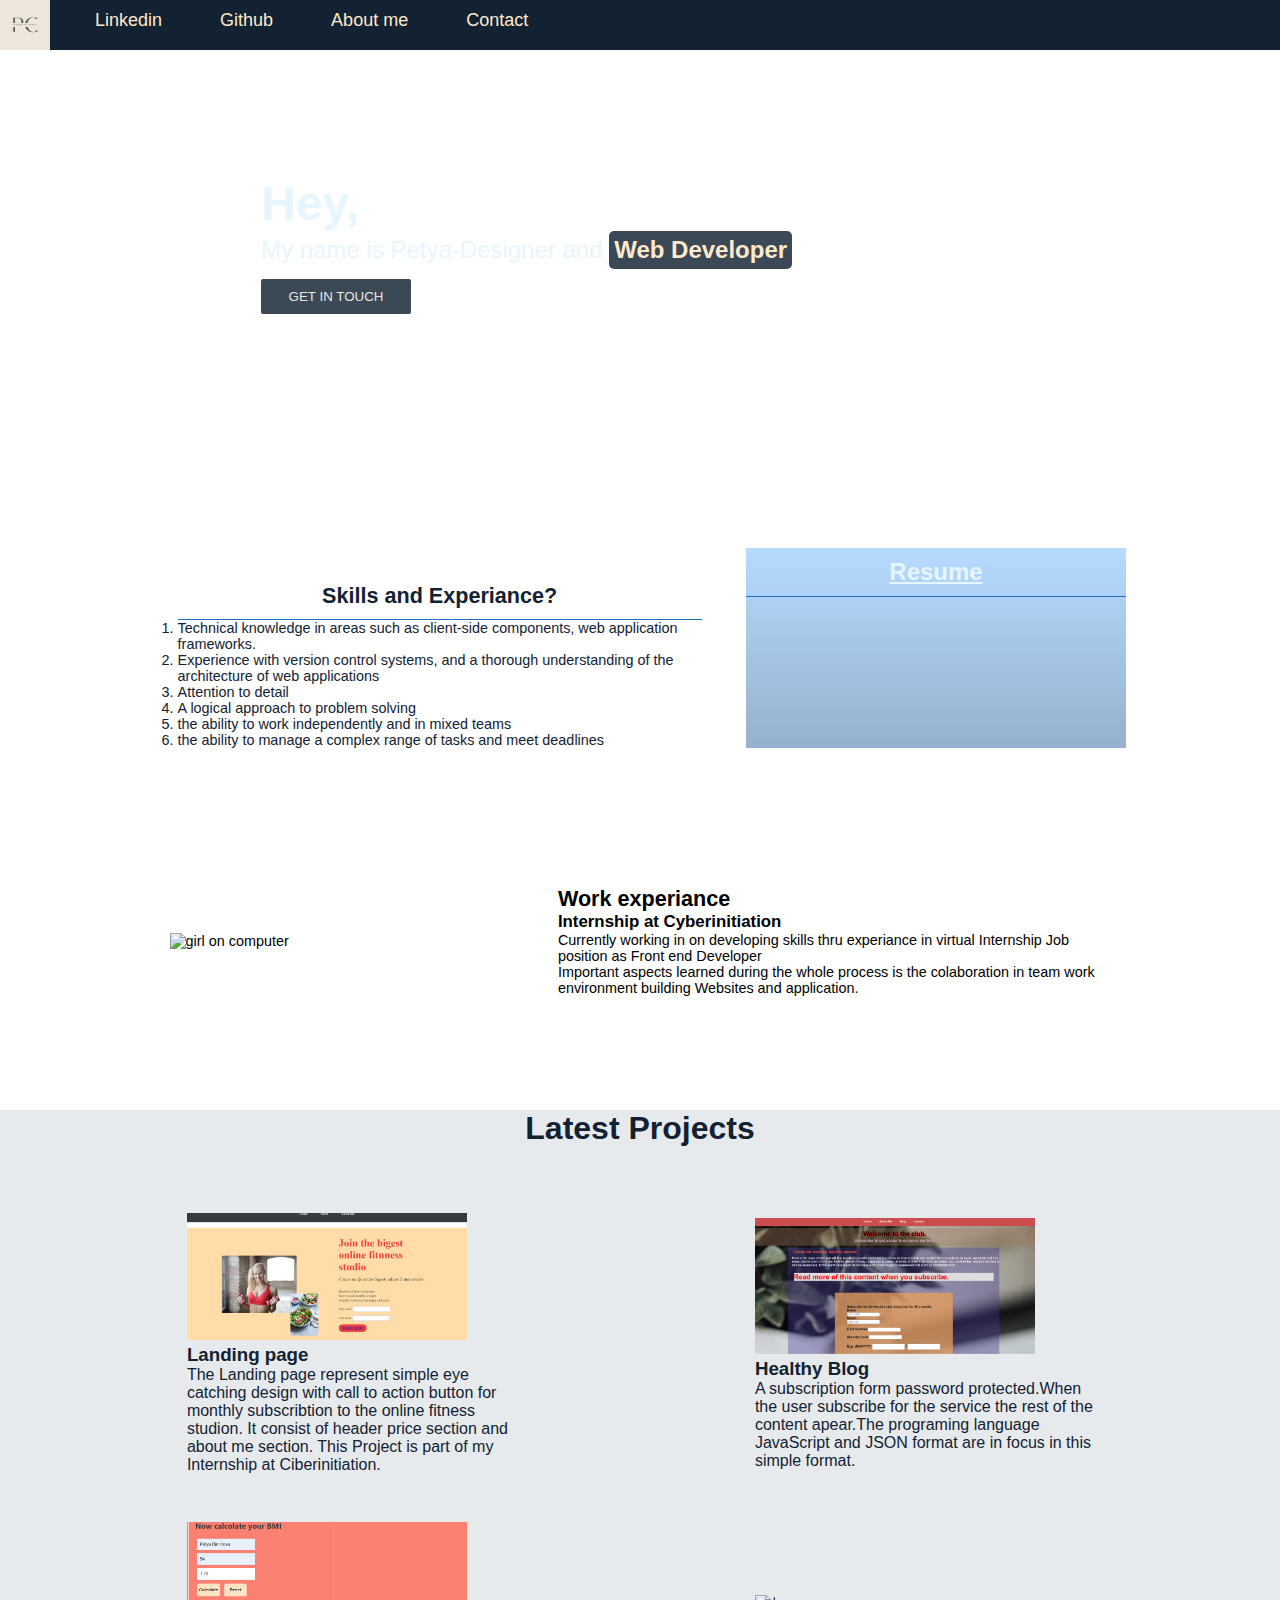
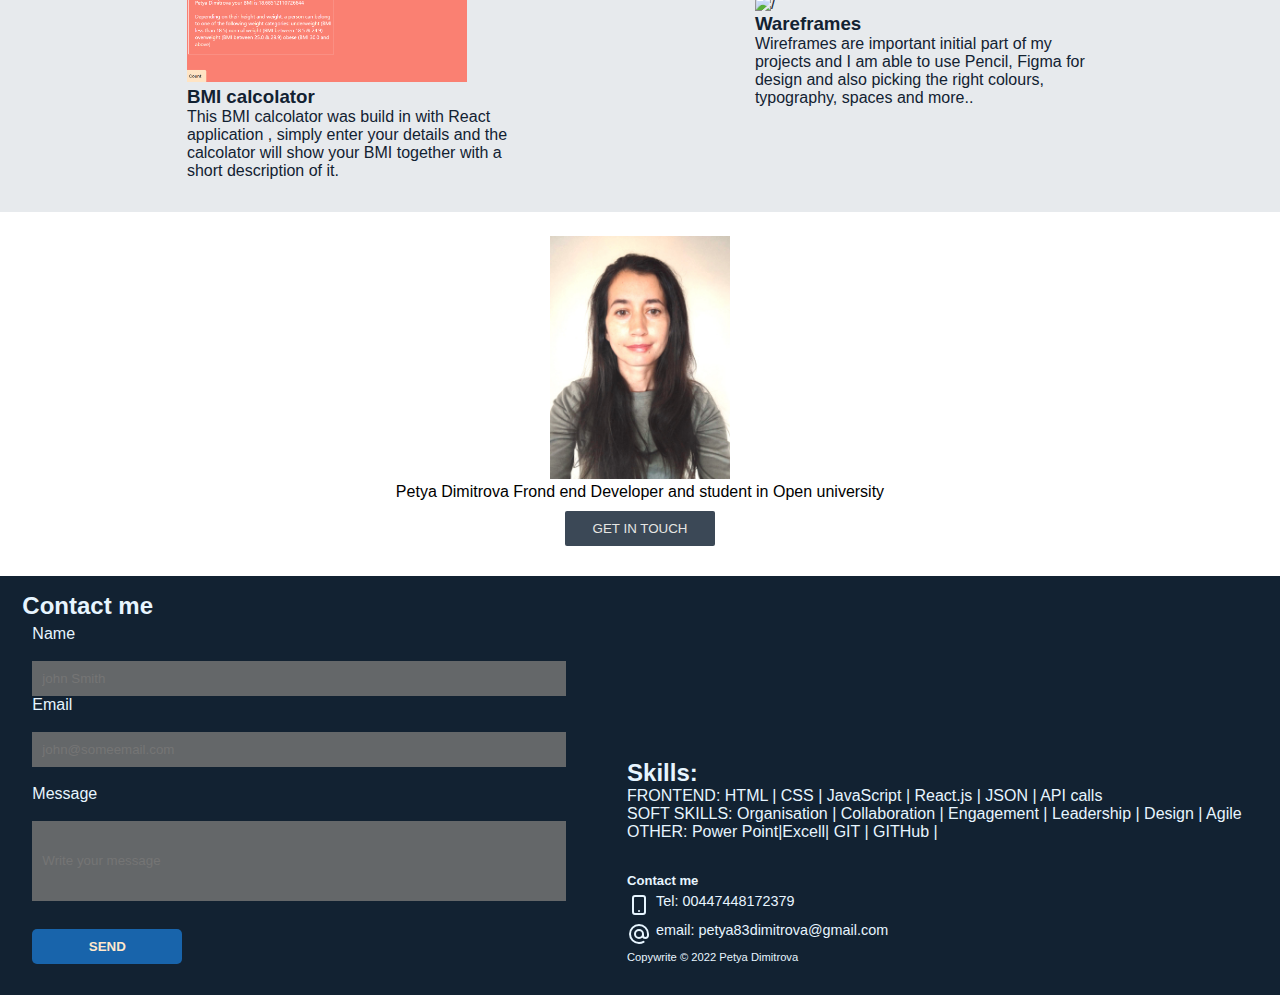
==== commit 6ddf2081: "New Design prototype" ====
--- a/index.html
+++ b/index.html
@@ -9,9 +9,10 @@
       src="https://kit.fontawesome.com/cda99a7134.js"
       crossorigin="anonymous"
     ></script>
+    <link rel="preconnect" href="https://fonts.googleapis.com">
+    <link rel="preconnect" href="https://fonts.gstatic.com" crossorigin>
     <link rel="stylesheet" href="./style.css" />
   </head>
-  <body >
     <!-- Hamburger Mobile view -->
 
     <!-- Nav-bar Desktop view -->
@@ -19,20 +20,8 @@
     <!--this will change for desctop-->
    
     <header class='desctop-header'>
-      <div  class='decstop-nav'>
-        
-      </div>
-      </header>
-      <!-- Section MOBILE MENU -->
-      <header class='mobile-header'>
-   
-     <div><img class='logo-img' src='./logo.png' alt='logo' /></div>
-    
-      <div class="hamburger" onclick="myFunction(this)">
-        <div class="bar1"></div>
-        <div class="bar2"></div>
-        <div class="bar3"></div>
-      </div>
+  
+    <img class='logo-img'src='\logo1.png' alt='logo' />
       <ul class="nav-bar">
         <li>
           <a
@@ -51,153 +40,140 @@
         <li><a href="#About-me-box" class="navlinks">About me</a></li>
         <li><a href="#form-box" class="navlinks">Contact</a></li>
       </ul>
+    </div>
+        </header>
+      <!-- Section MOBILE MENU -->
+      
+      <header class='mobile-header'>
    
-
+     <div><img class='logo-img'src='\logo1.png' alt='logo' /></div>
+    
+      <div class="hamburger" onclick="myFunction(this)">
+        <div class="bar1"></div>
+        <div class="bar2"></div>
+        <div class="bar3"></div>
+      </div>
      
-    </header>
-    <div class="topnav">
-      <div id="myLinks">
-        <a href="https://www.linkedin.com/in/petya-dimitrova-7b7b56234/">Linkedin</a>
-        <a href="https://github.com/priorityc?tab=repositories">Github</a>
-        <a href="#form-box">Contact</a>
-       </div>
-       </div>
+     
+
+     
+         </header>
    
+         <div class="topnav">
+          <div id="myLinks">
+            <a href="https://www.linkedin.com/in/petya-dimitrova-7b7b56234/">Linkedin</a>
+            <a href="https://github.com/priorityc?tab=repositories">Github</a>
+            <a href="#form-box">Contact</a>
+           </div>
+           </div>
+    
+  
     
     
     <!--HERO img same for Mobile and Desktopview-->
+    <section class='mobile'>
     <div class="header-image">
       
       <div class="header-text">
-        <h1>Let`s</h1>
-        <p>help you acheive your dreamed <span>website</span>.</p>
-          <button class="hero-text-button">Get in touch</button>
+        <h1>Hey,</h1>
+        <p>My name is Petya-Designer and <span>Web Developer</span></p>
+          <button class="hero-text-button">
+            Get in touch</button>
        
       </div>
     </div>
+  </section>
   </header>
   <main>
     <!-- The hidden modal -->
     
       
-
-    <section>
-    <div class='what-I-do'>
-      <h1 class='header-1'>What can I do?</h1>
-      <div id='hidden'>Web development</div>
-      <!-- <div class='the-boxes'>
-      <div class='title-box'>
-      <h2 class='title'></h2> -->
-      
-      <!-- <p><i>"I am able to build your project from the start to the end following your bussiness goals."</i></p>
-    </div>
-      <div class='title-box'><h2 class='title'></h2>
-        <svg xmlns="http://www.w3.org/2000/svg" fill="none" viewBox="0 0 24 24" stroke-width="1.5" stroke="currentColor" class="svg-btn">
-          <path stroke-linecap="round" stroke-linejoin="round" d="M15.042 21.672L13.684 16.6m0 0l-2.51 2.225.569-9.47 5.227 7.917-3.286-.672zM12 2.25V4.5m5.834.166l-1.591 1.591M20.25 10.5H18M7.757 14.743l-1.59 1.59M6 10.5H3.75m4.007-4.243l-1.59-1.59" />
-        </svg>
-         -->
-        <!-- <p><i>"Every web site should be acessible and usable and first so I make sure all the requirements are meet."</i></p>
-    </div>
-      <div class='title-box'><h2 class='title'></h2>
-        <svg xmlns="http://www.w3.org/2000/svg" fill="none" viewBox="0 0 24 24" stroke-width="1.5" stroke="currentColor" class="svg-btn">
-          <path stroke-linecap="round" stroke-linejoin="round" d="M10.125 2.25h-4.5c-.621 0-1.125.504-1.125 1.125v17.25c0 .621.504 1.125 1.125 1.125h12.75c.621 0 1.125-.504 1.125-1.125v-9M10.125 2.25h.375a9 9 0 019 9v.375M10.125 2.25A3.375 3.375 0 0113.5 5.625v1.5c0 .621.504 1.125 1.125 1.125h1.5a3.375 3.375 0 013.375 3.375M9 15l2.25 2.25L15 12" />
-        </svg> -->
-        
-        <!-- <p><i>"Before actual coding process I will build your website wireframe to make sure all your requirements are included.</i></p>
-    </div>
-      <div class='title-box'><h2 class='title'></h2>
-        <svg xmlns="http://www.w3.org/2000/svg" fill="none" viewBox="0 0 24 24" stroke-width="1.5" stroke="currentColor" class="svg-btn">
-          <path stroke-linecap="round" stroke-linejoin="round" d="M14.25 9.75L16.5 12l-2.25 2.25m-4.5 0L7.5 12l2.25-2.25M6 20.25h12A2.25 2.25 0 0020.25 18V6A2.25 2.25 0 0018 3.75H6A2.25 2.25 0 003.75 6v12A2.25 2.25 0 006 20.25z" />
-        </svg>
-        
-        <p><i>"The process of building website and application are the main expression of the whole process."</i></p> -->
-    <!-- </div>
-    </div>-->
-    </div> 
+  <section class='ipad-sec-one'>
+    <div class='first-section'>
+      <h2 class='header-1'>Skills and Experiance?</h2>
+    <ol>
+      <li>Technical knowledge in areas such as client-side components, web application frameworks.</li>
+      <li>Experience with version control systems, and a thorough understanding of the architecture of web applications</li>
+      <li>Attention to detail</li>
+      <li>A logical approach to problem solving</li>
+      <li>the ability to work independently and in mixed teams</li>
+      <li>the ability to manage a complex range of tasks and meet deadlines</li>
+    </ol>
+    </div>
+    <div class='resume'>
+      <a href='./About-me/CVT.pdf'>
+      <h2 class='header-1'>Resume</h2>
+      </a>
+      </div>
+    </div>
   </section>
-  <section>
-    <h2 class='section-h2'>See how it works</h2>
+  <!-- Second section INTERNSHIP -->
+    <section class='internship-div'>
+      <div class='work-exp'>
+      <h2>Work experiance</h2>
+      <h3>Internship at Cyberinitiation</h3>
+      <p>Currently working in on developing skills thru experiance in virtual Internship Job position as Front end Developer</p>
+      <p>Important aspects learned during the whole process is the colaboration in team work environment building Websites and application.</p>     
+    </div>
+    <div class='work-pic'>
+      <img  class='internship'src='https://images.unsplash.com/photo-1562577309-d67db487e6cd?ixlib=rb-4.0.3&ixid=MnwxMjA3fDB8MHxzZWFyY2h8OTJ8fHdvcmt8ZW58MHx8MHx8&auto=format&fit=crop&w=500&q=60' alt='girl on computer'/>
+    </div>
+    </section>
+
+  
+  
+  <section class='mobile-div'>
+    <h2 class='section-h2'>Latest Projects</h2>
     <div class='how-cont'>
     <div class='title-box'>
-      <img  class='how-img'src='https://images.unsplash.com/photo-1581349437898-cebbe9831942?ixlib=rb-4.0.3&ixid=MnwxMjA3fDB8MHxwaG90by1wYWdlfHx8fGVufDB8fHx8&auto=format&fit=crop&w=1170&q=80' alt='' />
-      <h3>Contact me</h3>
-      <p>Write your overal requirements and needs that you have in short message with your email and mobile number and I will get back to you to discuss your project further.</p>
+      <img  class='how-img'src='./Maintop-content.png' alt='project-landingpage' />
+      <h3>Landing page</h3>
+      <p>The Landing page represent simple eye catching design with call to action button for monthly subscribtion to the online fitness studion. It consist of header price section and about me section. This Project is part of my Internship at Ciberinitiation.</p>
       
     </div>
     <div class='title-box'>
-      <img class='how-img'src='https://images.unsplash.com/photo-1573497491208-6b1acb260507?ixlib=rb-4.0.3&ixid=MnwxMjA3fDB8MHxzZWFyY2h8NHx8Y29udmVyc2F0aW9ufGVufDB8fDB8fA%3D%3D&auto=format&fit=crop&w=500&q=60' alt='' />
-      <h3>Communication</h3>
-      <p>After agreeament I will start on developing a project plan regarding your needs and requirements any services you offer or purhaps a blog site.</p>
+      <img class='how-img'src='./Healthy-blog.png' alt='Healthy-blog-project' />
+      <h3>Healthy Blog</h3>
+      <p>A subscription form password protected.When the user subscribe for the service the rest of the content apear.The programing language JavaScript and JSON format are in focus in this simple format. </p>
     </div>
     <div class='title-box'>
-      <img class='how-img'src='https://images.unsplash.com/photo-1512314889357-e157c22f938d?ixlib=rb-4.0.3&ixid=MnwxMjA3fDB8MHxzZWFyY2h8NXx8aWRlYXxlbnwwfHwwfHw%3D&auto=format&fit=crop&w=500&q=60' alt='' />
-      <h3>Design</h3>
-      <p>Great idea has been agreed during our meeting and the work on designing process is started, colours, fonts and overal layout acording to User experiance.</p>
+      <img class='how-img'src='./BMI1.png' alt='BMI project' />
+      <h3>BMI calcolator</h3>
+      <p>This BMI calcolator was build in with React application , simply enter your details and the calcolator will show your BMI together with a short description of it.</p>
     </div>
     <div class='title-box'>
       <img class='how-img'src='https://images.unsplash.com/photo-1522542550221-31fd19575a2d?ixlib=rb-4.0.3&ixid=MnwxMjA3fDB8MHxwaG90by1wYWdlfHx8fGVufDB8fHx8&auto=format&fit=crop&w=1170&q=80' alt= />
       <h3>Wareframes</h3>
-      <p>Your projects is about to become reality, but before that the wareframe of the finished look of your project is discussed and the agree components is implemented online.</p>
-    </div>
+      <p>Wireframes are important initial part of my projects and I am able to use Pencil, Figma for design and also picking the right colours, typography, spaces and more..</p>
+    </div>
+  </section>
+  <section>
+ 
+</section>
+    <section class='my-story'>
+      <div >
+        <img class='my-pic'src='./az-4.jpg' />
+      </div>
+      <div><p>Petya Dimitrova Frond end Developer and student in Open university</p></div>
+      <div class='congrat'>
+        <a href='index.html'>
+        <button class="hero-text-button">Get in touch</button>
+      </a>
+      </div>
+    </section>
   </div>
-  <div class='congrat'>
-  <h2>Congratualtion you have your dreamed website!</h2>
-  <a href='index.html'>
-  <button class="hero-text-button">Get in touh</button>
-</a>
-</div>
-</section>
-
-  <section class='projects'>
-    <div class='div1'>
-      <h2>My Latest Projects</h2>
-      <div class='arrows'>
-      <button class='left-right left'><</button>
-      <button class='left-right right'>></button>
-    </div>
-    <a href='https://github.com/priorityc/Landing-page-blog'>
-      <button class="learn-more">Learn more</button></a>
-    </div>
-
-<!-- 
-      <div class='first-box'><h2>Contact me</h2>
-          <p>
-            Leave your name, email and message and I will get back to you soon.
-          </p></div> -->
-         
-            <!-- <div class='form'>
-          <form name="myform">
-            <label for="text">Name</label>
-            <input type="text" name="text" id="text" placeholder="john Smith" />
-            <label for="email">Email</label>
-            <input
-              type="text"
-              name="email"
-              id="email-in"
-              placeholder="john@someemail.com"
-            />
-            <label for="message">Message</label>
-            <input
-              type="text"
-              name="message"
-              id="message"
-              placeholder="Write your message"
-            />
-
-            <button class="send-btn">send</button>
-            <p id="tnk"></p>
-          </form></div> -->
-        </section>
-       
-      
-    
-      </main>
+</main>
+
+        
+      
+    
 
 
         
      <!-- div footer whit contact form -->
 
       <footer class="footer">
+       
         <div class='form'>
           <h2>Contact me</h2>
           <form name="myform">
@@ -222,6 +198,18 @@
             <p id="tnk"></p>
           </form>
         </div>
+        <div class='right-div'>
+        <div class='skills-footer'>
+          <h2>Skills:</h2>
+          <p>FRONTEND:
+            HTML | CSS | JavaScript | React.js | JSON | API calls</p>
+            <p>
+              SOFT SKILLS:
+  Organisation | Collaboration | Engagement | Leadership | Design | Agile
+            </p>
+            <p>OTHER:
+            Power Point|Excell| GIT | GITHub |</p>
+          </div>
       
     
         <div class="left-div">
@@ -275,6 +263,7 @@
         </div>
       </div>
     </div>
+  </div>
     </footer>
     <div class="modal hidden">
       <button class="close-modal">&times;</button>
--- a/style.css
+++ b/style.css
@@ -4,18 +4,22 @@
   box-sizing: border-box;
 }
 body {
-  color: #495057;
+  color: -#122232;
   --bs-body-font-family: var(--bs-font-sans-serif);
-  font-size: 1.1rem;
+  font-size: 1rem;
+  font-family: "Lato", sans-serif;
+  /* background-color: #c6c9cad6; */
 }
 html {
   width: 100%;
 }
 .mobile-header {
-  background-color: #15639b;
+  background-color: #86c5ff;
   display: flex;
   justify-content: space-between;
-  gap: 100px;
+}
+.desctop-header {
+  display: none;
 }
 .decstop-nav {
   display: none;
@@ -25,7 +29,6 @@
 }
 /* the HAMBURGER MENU styling */
 .hamburger {
-  display: inline-block;
   cursor: pointer;
 }
 
@@ -53,7 +56,7 @@
 /* The hidden hamburg menu */
 .topnav {
   overflow: hidden;
-  background-color: #ffd8a8;
+  background-color: #c0831e;
   position: relative;
 }
 
@@ -106,8 +109,7 @@
 }
 .header-image {
   /* Set a specific height */
-  background-image: linear-gradient(rgba(77, 75, 75, 0.5), rgba(0, 0, 0, 0.5)),
-    url("https://images.unsplash.com/photo-1572721813976-60bb2b6ee530?ixlib=rb-4.0.3&ixid=MnwxMjA3fDB8MHxzZWFyY2h8MTAyfHxidWxnYXJpYXxlbnwwfHwwfHw%3D&auto=format&fit=crop&w=500&q=60");
+  background-image: url("https://images.unsplash.com/photo-1581291518633-83b4ebd1d83e?ixlib=rb-4.0.3&ixid=MnwxMjA3fDB8MHxzZWFyY2h8OTV8fGRlc2lnbnxlbnwwfHwwfHw%3D&auto=format&fit=crop&w=500&q=60");
 
   display: flex;
   align-items: center;
@@ -117,19 +119,20 @@
   background-size: cover;
   background-attachment: scroll;
   gap: 20px;
-  height: 500px;
+  height: 300px;
+  margin-bottom: 20px;
 }
 
 /* Place text in the middle of the image */
 .header-text {
   color: #e7f5ff;
   font-size: 2rem;
-  width: 30%;
+  width: 70%;
   padding: 5px;
 }
 span {
   display: inline-block;
-  background-color: #1971c2;
+  background-color: #3b4856;
   color: #ffe8cc;
   font-weight: bold;
   border-radius: 5px;
@@ -142,13 +145,13 @@
   outline: 0;
   display: inline-block;
   padding: 10px 20px;
-  color: #30302f;
-  font-weight: bold;
-
+  color: #e6e6e3;
+  background-color: #3b4856;
+  text-transform: uppercase;
   text-align: center;
   width: 150px;
   margin-bottom: 10px;
-  border-radius: 5px;
+  border-radius: 2px;
 
   border: none;
 
@@ -175,15 +178,7 @@
 
 /* the nav bar */
 .nav-bar {
-  display: flex;
-  align-items: center;
-  justify-content: space-evenly;
-  list-style: none;
-  height: 50px;
-  background-color: #1864ab;
-
-  text-transform: uppercase;
-  font-weight: lighter;
+  display: none;
 }
 ul li a {
   color: #ffe8cc;
@@ -194,15 +189,20 @@
   margin: 3px;
   height: 40px;
 }
-/* The what I do section */
+/* Section SKILLS */
 .header-1 {
   padding: 10px 0;
   text-align: center;
   border-bottom: 1px solid #1971c2;
 }
+.first-section {
+  font-size: 0.9rem;
+  color: #122232;
+  padding: 24px;
+}
+
 .what-I-do {
-  background-image: linear-gradient(#f4c58fee, rgba(98, 96, 96, 0.5)),
-    url("https://images.unsplash.com/photo-1434030216411-0b793f4b4173?ixlib=rb-4.0.3&ixid=MnwxMjA3fDB8MHxzZWFyY2h8MTZ8fHNraWxsc3xlbnwwfHwwfHw%3D&auto=format&fit=crop&w=500&q=60");
+  background-image: url("https://images.unsplash.com/photo-1526666923127-b2970f64b422?ixlib=rb-4.0.3&ixid=MnwxMjA3fDB8MHxzZWFyY2h8MjA0fHx0ZWNoJTIwc2tpbGxzfGVufDB8fDB8fA%3D%3D&auto=format&fit=crop&w=500&q=60");
   background-position: center;
   background-repeat: no-repeat;
   background-size: cover;
@@ -213,19 +213,16 @@
   margin-left: auto;
   padding: 30px;
   height: 250px;
-  color: #343a40;
+  color: #e7f5ff;
+  width: 80%;
+}
+.what-I-do:hover {
+  background-image: url("https://images.unsplash.com/photo-1434030216411-0b793f4b4173?ixlib=rb-4.0.3&ixid=MnwxMjA3fDB8MHxzZWFyY2h8MTZ8fHNraWxsc3xlbnwwfHwwfHw%3D&auto=format&fit=crop&w=500&q=60");
 }
 
 .the-box {
   display: flex;
   flex-direction: column;
-}
-.title-box {
-  display: flex;
-  flex-direction: column;
-}
-.title {
-  color: white;
 }
 
 .svg-btn {
@@ -236,9 +233,12 @@
   display: flex;
   flex-direction: column;
   align-items: center;
-  justify-content: space-evenly;
   width: 90%;
-  margin: auto;
+}
+.mobile-div {
+  background-color: #c8cfd66f;
+  color: #122232;
+  margin: 0 auto;
 }
 .section-h2 {
   text-align: center;
@@ -248,24 +248,31 @@
 .how-img {
   width: 100%;
 }
-.congrat {
-  text-align: center;
-  margin: 37px 0;
-}
-.congrat h2 {
-  color: tomato;
-  text-transform: uppercase;
+
+.resume {
+  background-image: linear-gradient(#86c4ff9b, rgba(46, 99, 156, 0.5)),
+    url("https://images.unsplash.com/photo-1457694587812-e8bf29a43845?ixlib=rb-4.0.3&ixid=MnwxMjA3fDB8MHxzZWFyY2h8OHx8ZG9jdW1lbnRzfGVufDB8fDB8fA%3D%3D&auto=format&fit=crop&w=500&q=60");
+  height: 250px;
+  width: 100%;
+  margin-bottom: 24px;
+}
+.resume a {
+  color: #e7f5ff;
+}
+.resume:hover {
+  background-color: url("https://images.unsplash.com/photo-1457694587812-e8bf29a43845?ixlib=rb-4.0.3&ixid=MnwxMjA3fDB8MHxzZWFyY2h8OHx8ZG9jdW1lbnRzfGVufDB8fDB8fA%3D%3D&auto=format&fit=crop&w=500&q=60");
+}
+.internship-div {
+  padding: 16px;
+}
+.internship {
+  width: 100%;
+}
+.how-cont {
+  display: flex;
 }
 /* the about me section */
-.container {
-  margin: 0 auto;
-  max-width: 1200px;
-  display: flex;
-  align-items: center;
-  justify-content: space-around;
-  gap: 40px;
-  margin-top: 50px;
-}
+
 .header-2 {
   margin-top: 50px;
   text-align: center;
@@ -281,16 +288,14 @@
   gap: 20px;
   background-color: rgba(122, 90, 70, 0.644);
 }
-.div1,
-.div2,
-.div3 {
+.div1 {
   display: flex;
   flex-direction: column;
   align-items: center;
   gap: 20px;
   padding: 26px 20px;
   background-image: linear-gradient(rgba(77, 75, 75, 0.5), rgba(0, 0, 0, 0.5)),
-    url("https://images.unsplash.com/photo-1571666521805-f5e8423aba9d?ixlib=rb-4.0.3&ixid=MnwxMjA3fDB8MHxzZWFyY2h8Mjl8fHByb2plY3R8ZW58MHx8MHx8&auto=format&fit=crop&w=500&q=60");
+    url("https://images.unsplash.com/photo-1555949963-aa79dcee981c?ixlib=rb-4.0.3&ixid=MnwxMjA3fDB8MHxzZWFyY2h8Njl8fHdlYiUyMGRldmVsb3BtZW50fGVufDB8fDB8fA%3D%3D&auto=format&fit=crop&w=500&q=60");
 
   background-position: center;
   background-repeat: no-repeat;
@@ -368,7 +373,7 @@
 }
 /* skills section */
 .skills {
-  background-color: lightgrey;
+  background-color: c;
   height: 500px;
   display: flex;
   position: relative;
@@ -412,13 +417,6 @@
   color: #1864ab;
   border-radius: 5px;
 }
-/* .skills-1 {
-}
-.skills-2 {
-  position: absolute;
-  top: 50%;
-  left: 30%;
-} */
 
 /* the form */
 form {
@@ -428,22 +426,66 @@
   margin: 0 auto;
 }
 input {
-  width: 200px;
-  height: 30px;
+  background-color: #646769;
+  width: 100%;
+  height: 35px;
   border: none;
-  border: 1px solid #1864ab;
-  border-radius: 5px;
-}
-
+  padding-left: 10px;
+}
+#message {
+  height: 180px;
+}
+/* Div1 */
+.div1 {
+  height: 250px;
+}
+/* my story */
+/* .my-pic {
+  background-image: url("./az2.jpg");
+  background-position: center;
+  background-repeat: no-repeat;
+  background-size: cover;
+  background-attachment: scroll;
+  height: 250px;
+  width: 50%;
+  color: #e7f5ff;
+  text-align: center;
+  display: flex;
+  flex-direction: column;
+  align-items: center;
+  justify-content: center;
+}
+.my-pic:hover {
+  background-image: url("https://scontent.fltn2-1.fna.fbcdn.net/v/t1.6435-9/134460388_100290238689302_4222604143970725228_n.jpg?_nc_cat=104&ccb=1-7&_nc_sid=174925&_nc_ohc=ig6rRjo0HagAX_GdkLk&_nc_ht=scontent.fltn2-1.fna&oh=00_AfA6_IWhCO3Q2qbwPVr2vkUWwl5DYFYDTyLbiE2dBQJITg&oe=638BDABF");
+  cursor: pointer;
+} */
+.my-pic {
+  width: 180px;
+}
+
+/* FOOTER */
+.right-div {
+  display: flex;
+  flex-direction: column;
+  justify-content: flex-end;
+  min-width: 90%;
+  padding: 16px;
+}
+.skills-footer {
+  padding: 16px;
+  font-size: 1rem;
+}
 .footer {
-  background-color: #212529;
-
-  color: white;
-  display: flex;
-  flex-direction: column;
-  align-items: center;
-  justify-content: space-between;
-  gap: 20px;
+  background-color: #122232;
+  color: #e7f5ff;
+  display: flex;
+  flex-direction: column;
+
+  justify-content: space-around;
+}
+.form {
+  max-width: 100%;
+  padding: 16px;
 }
 .icons {
   display: flex;
@@ -453,17 +495,20 @@
 }
 .icon {
   width: 24px;
-  stroke: #3e3c38;
+  stroke: #e7f5ff;
 }
 .tel,
 .email {
   display: flex;
-  gap: 10px;
+  gap: 5px;
+  font-size: 0.9rem;
 }
 .left-div {
   display: flex;
   flex-direction: column;
-  gap: 10px;
+  gap: 5px;
+  padding: 16px;
+  font-size: 0.7rem;
 }
 .fab {
   font-size: 40px;
@@ -527,21 +572,173 @@
   z-index: 5;
 }
 /* the hamburger icon  */
-@media screen and (max-width: 768px) {
+@media screen and (min-width: 768px) {
+  .desctop-header {
+    display: none;
+  }
+  .mobile-heeader {
+    align-items: center;
+  }
+
+  .header-image {
+    height: 50%;
+  }
+  .header-text {
+    font-size: 1.5rem;
+    width: 60%;
+  }
+  .ipad-sec-one {
+    display: flex;
+    align-items: center;
+    justify-content: space-between;
+    gap: 20px;
+    width: 76%;
+    margin: 24px auto;
+  }
+  .first-section {
+    width: 60%;
+  }
+  .resume {
+    width: 40%;
+    height: 200px;
+  }
+  .internship-div {
+    display: flex;
+    flex-direction: row-reverse;
+    justify-content: space-between;
+    align-items: center;
+    gap: 20px;
+    width: 76%;
+    margin: 0 auto;
+    font-size: 0.9rem;
+    /* border: 7px solid #122232; */
+  }
+  .work-exp {
+    width: 60%;
+  }
+  .work-pic {
+    width: 40%;
+  }
   .how-cont {
+    display: flex;
+    flex-direction: row;
+    align-items: center;
+    justify-content: space-around;
+    flex-wrap: wrap;
+    margin: 24px auto;
+    padding: 8px;
+  }
+  .title-box {
+    width: 38%;
+  }
+  .footer {
+    flex-direction: row;
+    width: 100%;
+  }
+  .form {
+    min-width: 45%;
+  }
+  .right-div {
+    min-width: 45%;
+  }
+  #message {
+    height: 80px;
+  }
+
+  .my-story {
+    display: flex;
+    flex-direction: column;
+    align-items: center;
+    justify-content: space-between;
+    margin: 20px auto;
+  }
+}
+@media screen and (min-width: 900px) {
+  .mobile-header {
+    display: none;
+  }
+  .desctop-header {
+    display: contents;
+    display: flex;
+    gap: 32px;
+    flex-direction: row;
+    background-color: #122232;
+    font-size: 1.1rem;
+  }
+  .nav-bar {
+    display: contents;
+  }
+  .header-image {
+    height: 400px;
+    margin-bottom: 98px;
+  }
+  .ipad-sec-one {
+    margin-bottom: 98px;
+  }
+  .title-box {
+    width: 24%;
+  }
+  .how-cont {
+    width: 90%;
+    justify-content: space-around;
+  }
+  .title-box {
+    width: 34%;
+    padding: 24px;
+    gap: 10px;
+  }
+  .internship-div {
+    margin-bottom: 98px;
+  }
+  .how-img {
+    width: 280px;
+  }
+}
+/* .how-cont {
     flex-direction: row;
     flex-wrap: wrap;
-    max-width: 88%;
+    max-width: 78%;
     gap: 5px;
   }
+  .first-section {
+    width: 40%;
+  }
+  .resume,
+  .what-I-do {
+    width: 40%;
+    height: 200px;
+    margin-top: 10px;
+  }
+  .projects {
+    display: flex;
+  }
   .title-box {
-    max-width: 40%;
+    min-width: 30%;
+    padding: 16px;
   }
   .nav-bar {
     display: none;
   }
+  .modal {
+    width: 360px;
+  }
+  .form {
+    max-width: 50%;
+  }
+  .left-div {
+    max-width: 50%;
+  }
+  .footer {
+    flex-direction: row;
+  }
 }
 @media screen and (min-width: 900px) {
+  .mobile {
+    display: none;
+  }
+  .mobile-header {
+    display: block;
+  }
   .how-cont {
     max-width: 80%;
     flex-direction: row;
@@ -555,10 +752,40 @@
   .desctop-header {
     display: contents;
   }
+  .first-section {
+    display: flex;
+    margin: 0 200px;
+    padding: 16px;
+  }
+  .what-I-do {
+    width: 50%;
+  }
+  .resume {
+    width: 50%;
+  }
   .footer {
     flex-direction: row;
+    align-items: center;
+    justify-content: space-between;
   }
   .left-div {
     flex-direction: column;
-  }
-}
+    gap: 25px;
+  }
+  .projects {
+    display: flex;
+    justify-content: center;
+    margin: 100px 100px;
+    gap: 20px;
+  }
+  .my-story,
+  .div1 {
+    width: 40%;
+  }
+  .div1 {
+    height: 250px;
+  }
+  .form { 
+    margin: 20px 35px;
+  }
+} */
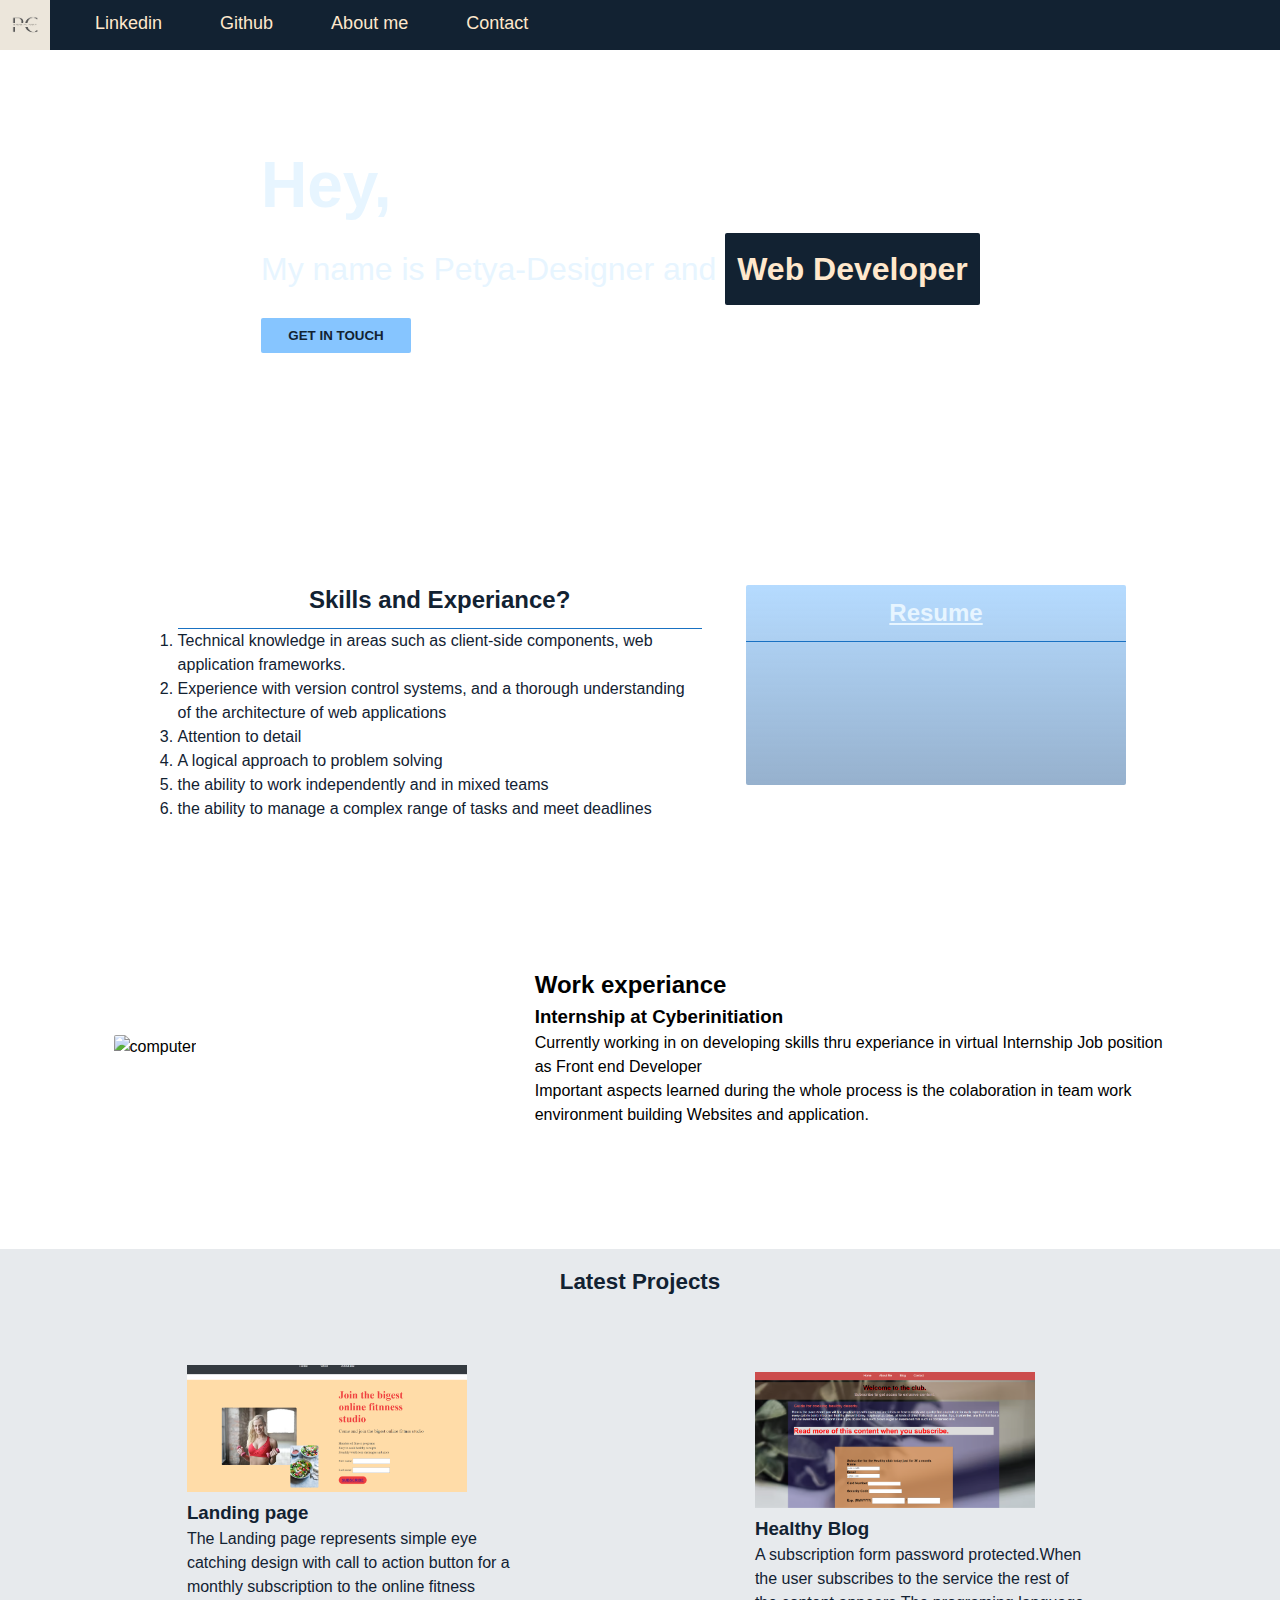
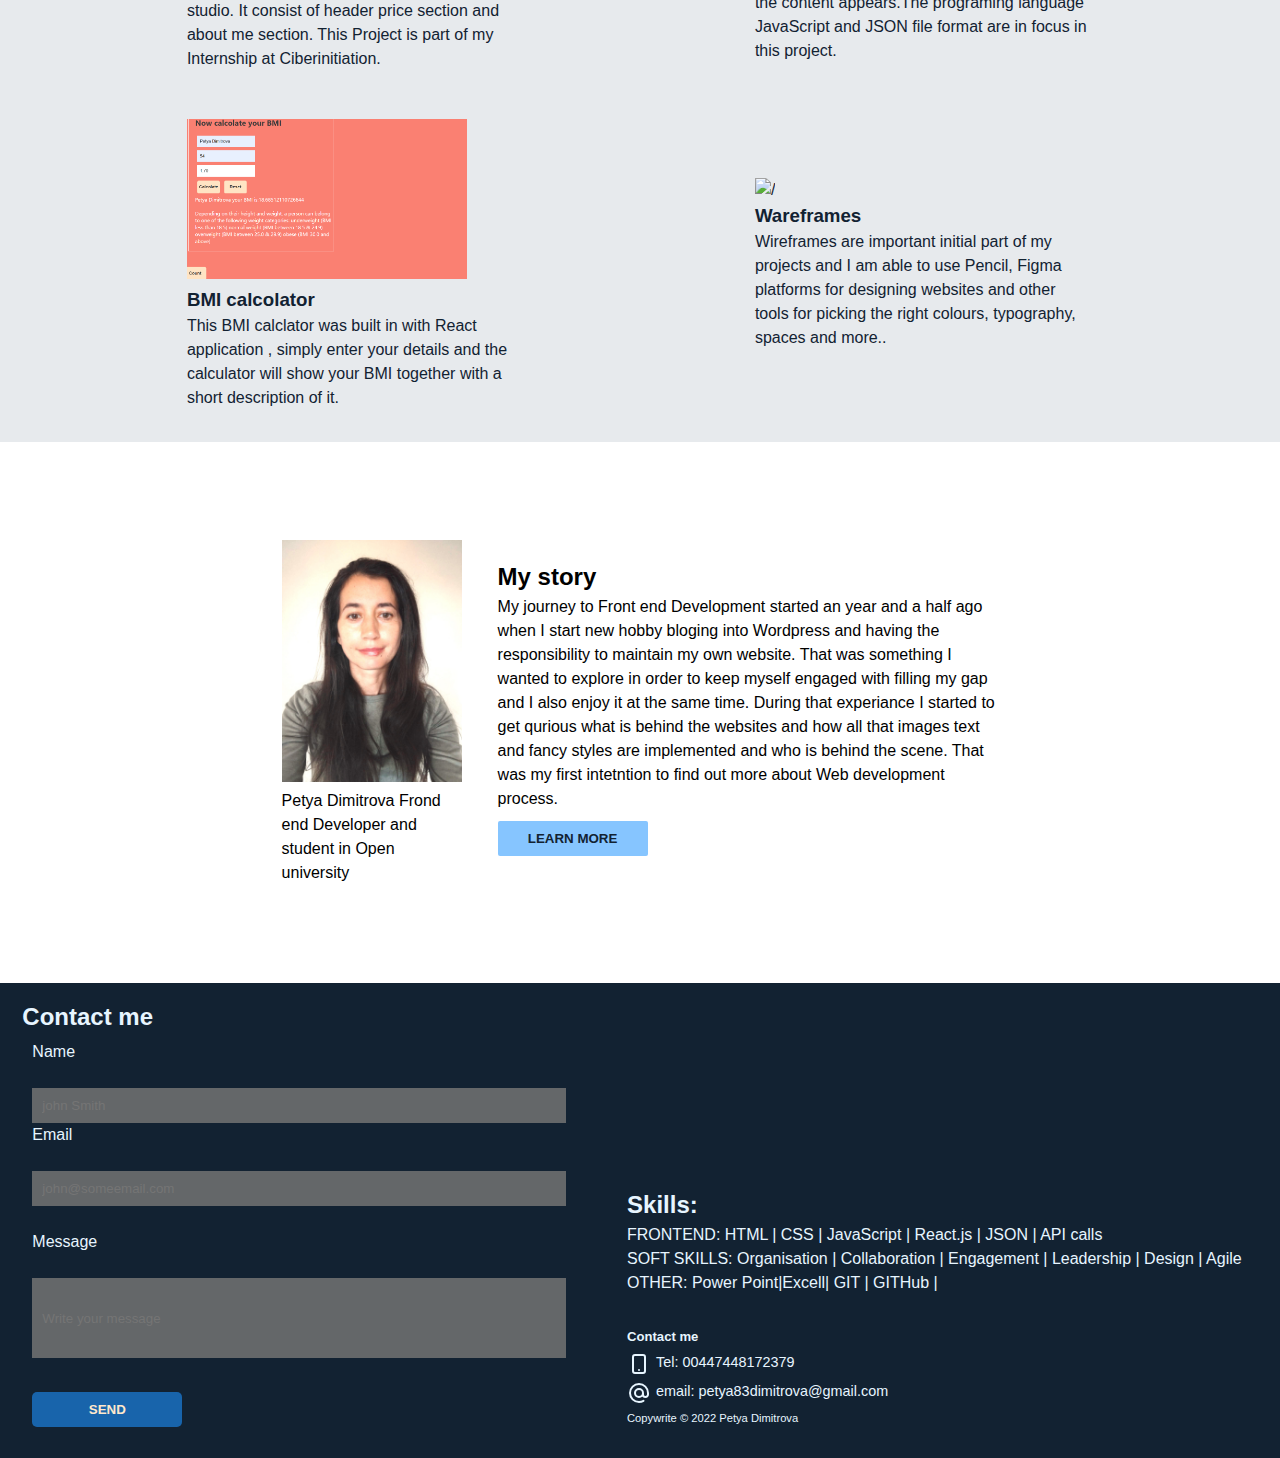
==== commit 49bc9592: "Files validated" ====
--- a/index.html
+++ b/index.html
@@ -13,15 +13,10 @@
     <link rel="preconnect" href="https://fonts.gstatic.com" crossorigin>
     <link rel="stylesheet" href="./style.css" />
   </head>
-    <!-- Hamburger Mobile view -->
-
-    <!-- Nav-bar Desktop view -->
-
-    <!--this will change for desctop-->
    
     <header class='desctop-header'>
   
-    <img class='logo-img'src='\logo1.png' alt='logo' />
+    <img class='logo-img' src='./logo1.png' alt='logo' />
       <ul class="nav-bar">
         <li>
           <a
@@ -40,13 +35,13 @@
         <li><a href="#About-me-box" class="navlinks">About me</a></li>
         <li><a href="#form-box" class="navlinks">Contact</a></li>
       </ul>
-    </div>
+    
         </header>
       <!-- Section MOBILE MENU -->
       
       <header class='mobile-header'>
    
-     <div><img class='logo-img'src='\logo1.png' alt='logo' /></div>
+     <div><img class='logo-img' src='./logo1.png' alt='logo' /></div>
     
       <div class="hamburger" onclick="myFunction(this)">
         <div class="bar1"></div>
@@ -83,7 +78,7 @@
       </div>
     </div>
   </section>
-  </header>
+  
   <main>
     <!-- The hidden modal -->
     
@@ -105,7 +100,7 @@
       <h2 class='header-1'>Resume</h2>
       </a>
       </div>
-    </div>
+    
   </section>
   <!-- Second section INTERNSHIP -->
     <section class='internship-div'>
@@ -116,7 +111,7 @@
       <p>Important aspects learned during the whole process is the colaboration in team work environment building Websites and application.</p>     
     </div>
     <div class='work-pic'>
-      <img  class='internship'src='https://images.unsplash.com/photo-1562577309-d67db487e6cd?ixlib=rb-4.0.3&ixid=MnwxMjA3fDB8MHxzZWFyY2h8OTJ8fHdvcmt8ZW58MHx8MHx8&auto=format&fit=crop&w=500&q=60' alt='girl on computer'/>
+      <img class='internship' src='https://images.unsplash.com/photo-1502945015378-0e284ca1a5be?ixlib=rb-4.0.3&ixid=MnwxMjA3fDB8MHxzZWFyY2h8MTh8fHdvcmslMjBleHBlcmlhbmNlfGVufDB8fDB8fA%3D%3D&auto=format&fit=crop&w=500&q=60' alt='computer'/>
     </div>
     </section>
 
@@ -126,42 +121,50 @@
     <h2 class='section-h2'>Latest Projects</h2>
     <div class='how-cont'>
     <div class='title-box'>
-      <img  class='how-img'src='./Maintop-content.png' alt='project-landingpage' />
+      <img class='how-img' src='./Maintop-content.png' alt='project-landingpage' />
       <h3>Landing page</h3>
-      <p>The Landing page represent simple eye catching design with call to action button for monthly subscribtion to the online fitness studion. It consist of header price section and about me section. This Project is part of my Internship at Ciberinitiation.</p>
+      <p>The Landing page represents simple eye catching design with call to action button for a monthly subscription to the online fitness studio. It consist of header price section and about me section. This Project is part of my Internship at Ciberinitiation.</p>
       
     </div>
     <div class='title-box'>
-      <img class='how-img'src='./Healthy-blog.png' alt='Healthy-blog-project' />
+      <img class='how-img' src='./Healthy-blog.png' alt='Healthy-blog-project' />
       <h3>Healthy Blog</h3>
-      <p>A subscription form password protected.When the user subscribe for the service the rest of the content apear.The programing language JavaScript and JSON format are in focus in this simple format. </p>
+      <p>A subscription form password protected.When the user subscribes to the service the rest of the content appears.The programing language JavaScript and JSON file format are in focus in this project. </p>
     </div>
     <div class='title-box'>
-      <img class='how-img'src='./BMI1.png' alt='BMI project' />
+      <img class='how-img' src='./BMI1.png' alt='BMI project' />
       <h3>BMI calcolator</h3>
-      <p>This BMI calcolator was build in with React application , simply enter your details and the calcolator will show your BMI together with a short description of it.</p>
+      <p>This BMI calclator was built in with React application , simply enter your details and the calculator will show your BMI together with a short description of it.</p>
     </div>
     <div class='title-box'>
-      <img class='how-img'src='https://images.unsplash.com/photo-1522542550221-31fd19575a2d?ixlib=rb-4.0.3&ixid=MnwxMjA3fDB8MHxwaG90by1wYWdlfHx8fGVufDB8fHx8&auto=format&fit=crop&w=1170&q=80' alt= />
+      <img class='how-img' src='https://images.unsplash.com/photo-1522542550221-31fd19575a2d?ixlib=rb-4.0.3&ixid=MnwxMjA3fDB8MHxwaG90by1wYWdlfHx8fGVufDB8fHx8&auto=format&fit=crop&w=1170&q=80' alt= />
       <h3>Wareframes</h3>
-      <p>Wireframes are important initial part of my projects and I am able to use Pencil, Figma for design and also picking the right colours, typography, spaces and more..</p>
-    </div>
-  </section>
-  <section>
+      <p>Wireframes are important initial part of my projects and I am able to use Pencil, Figma platforms for designing websites and other tools for picking the right colours, typography, spaces and more..</p>
+    </div>
+    </div>
  
 </section>
     <section class='my-story'>
-      <div >
-        <img class='my-pic'src='./az-4.jpg' />
-      </div>
-      <div><p>Petya Dimitrova Frond end Developer and student in Open university</p></div>
-      <div class='congrat'>
-        <a href='index.html'>
-        <button class="hero-text-button">Get in touch</button>
-      </a>
+      <div>
+        <img class='my-pic' src='./az-4.jpg' alt='Petya Dimitrova'
+        />
+        <p>Petya Dimitrova Frond end Developer and student in Open university</p>
+      </div>
+      
+      <div>
+        <h2>My story</h2>
+        <p>My journey to Front end Development started an year and a half ago when I start new hobby bloging into Wordpress and having the responsibility to maintain my own website. That was something I wanted to explore in order to keep myself engaged with filling my gap and I also enjoy it at the same time. During that experiance I started to get qurious what is behind the websites and how all that images text and fancy styles are implemented and who is behind the scene. That was my first intetntion to find out more about Web development process.</p>
+        <div class='congrat'>
+          <a href='index.html'>
+          <button class="hero-text-button">Learn more</button>
+        </a>
+        </div>
+        <i class="fa-brands fa-html5"></i>
+        <i class="fa-brands fa-css3-alt"></i>
+        <i class="fa-brands fa-js"></i>
       </div>
     </section>
-  </div>
+  
 </main>
 
         
@@ -179,7 +182,7 @@
           <form name="myform">
             <label for="text">Name</label><br/>
             <input type="text" name="text" id="text" placeholder="john Smith" />
-            <label for="email">Email</label></br>
+            <label for="email-in">Email</label></br>
             <input
               type="text"
               name="email"
@@ -263,7 +266,7 @@
         </div>
       </div>
     </div>
-  </div>
+  
     </footer>
     <div class="modal hidden">
       <button class="close-modal">&times;</button>
--- a/style.css
+++ b/style.css
@@ -7,6 +7,7 @@
   color: -#122232;
   --bs-body-font-family: var(--bs-font-sans-serif);
   font-size: 1rem;
+  line-height: 1.5;
   font-family: "Lato", sans-serif;
   /* background-color: #c6c9cad6; */
 }
@@ -126,18 +127,18 @@
 /* Place text in the middle of the image */
 .header-text {
   color: #e7f5ff;
-  font-size: 2rem;
+  font-size: 1.8rem;
   width: 70%;
   padding: 5px;
 }
 span {
   display: inline-block;
-  background-color: #3b4856;
+  background-color: #122232;
   color: #ffe8cc;
   font-weight: bold;
-  border-radius: 5px;
+  border-radius: 2px;
   text-transform: capitalize;
-  padding: 5px;
+  padding: 12px;
 }
 
 .hero-text-button {
@@ -145,15 +146,15 @@
   outline: 0;
   display: inline-block;
   padding: 10px 20px;
-  color: #e6e6e3;
-  background-color: #3b4856;
+  color: #122232;
+  background-color: #86c5ff;
   text-transform: uppercase;
   text-align: center;
   width: 150px;
   margin-bottom: 10px;
   border-radius: 2px;
-
-  border: none;
+  font-weight: 600;
+  border-radius: 2px;
 
   margin-top: 10px;
 }
@@ -196,7 +197,7 @@
   border-bottom: 1px solid #1971c2;
 }
 .first-section {
-  font-size: 0.9rem;
+  font-size: 1rem;
   color: #122232;
   padding: 24px;
 }
@@ -233,7 +234,9 @@
   display: flex;
   flex-direction: column;
   align-items: center;
+  justify-content: center;
   width: 90%;
+  margin: 0 auto;
 }
 .mobile-div {
   background-color: #c8cfd66f;
@@ -242,8 +245,9 @@
 }
 .section-h2 {
   text-align: center;
-  font-size: 2rem;
+  font-size: 1.4rem;
   margin: 34px 0;
+  padding-top: 16px;
 }
 .how-img {
   width: 100%;
@@ -255,6 +259,7 @@
   height: 250px;
   width: 100%;
   margin-bottom: 24px;
+  border-radius: 2px;
 }
 .resume a {
   color: #e7f5ff;
@@ -263,10 +268,11 @@
   background-color: url("https://images.unsplash.com/photo-1457694587812-e8bf29a43845?ixlib=rb-4.0.3&ixid=MnwxMjA3fDB8MHxzZWFyY2h8OHx8ZG9jdW1lbnRzfGVufDB8fDB8fA%3D%3D&auto=format&fit=crop&w=500&q=60");
 }
 .internship-div {
-  padding: 16px;
+  padding: 24px;
 }
 .internship {
   width: 100%;
+  border-radius: 2px;
 }
 .how-cont {
   display: flex;
@@ -387,14 +393,6 @@
 
   padding: 10px;
 }
-.meeting-img {
-  width: 300px;
-  border-radius: 5px;
-}
-.working-img {
-  width: 250px;
-  border-radius: 5px;
-}
 .global-absolute-2 {
   position: absolute;
   top: 40px;
@@ -581,10 +579,10 @@
   }
 
   .header-image {
-    height: 50%;
+    height: 64%;
   }
   .header-text {
-    font-size: 1.5rem;
+    font-size: 1.4rem;
     width: 60%;
   }
   .ipad-sec-one {
@@ -607,17 +605,16 @@
     flex-direction: row-reverse;
     justify-content: space-between;
     align-items: center;
-    gap: 20px;
-    width: 76%;
+    gap: 36px;
+    width: 86%;
     margin: 0 auto;
-    font-size: 0.9rem;
     /* border: 7px solid #122232; */
   }
   .work-exp {
     width: 60%;
   }
   .work-pic {
-    width: 40%;
+    width: 50%;
   }
   .how-cont {
     display: flex;
@@ -647,10 +644,12 @@
 
   .my-story {
     display: flex;
-    flex-direction: column;
+    flex-direction: row;
     align-items: center;
-    justify-content: space-between;
-    margin: 20px auto;
+    justify-content: space-around;
+    gap: 36px;
+    margin: 36px auto;
+    width: 76%;
   }
 }
 @media screen and (min-width: 900px) {
@@ -663,7 +662,9 @@
     gap: 32px;
     flex-direction: row;
     background-color: #122232;
-    font-size: 1.1rem;
+  }
+  .header-text {
+    font-size: 2rem;
   }
   .nav-bar {
     display: contents;
@@ -690,8 +691,21 @@
   .internship-div {
     margin-bottom: 98px;
   }
+  .work-pic {
+    width: 36%;
+  }
   .how-img {
     width: 280px;
+  }
+  .mobile-div {
+    margin-bottom: 98px;
+  }
+  .my-story {
+    display: flex;
+    width: 56%;
+  }
+  .footer {
+    margin-top: 98px;
   }
 }
 /* .how-cont {
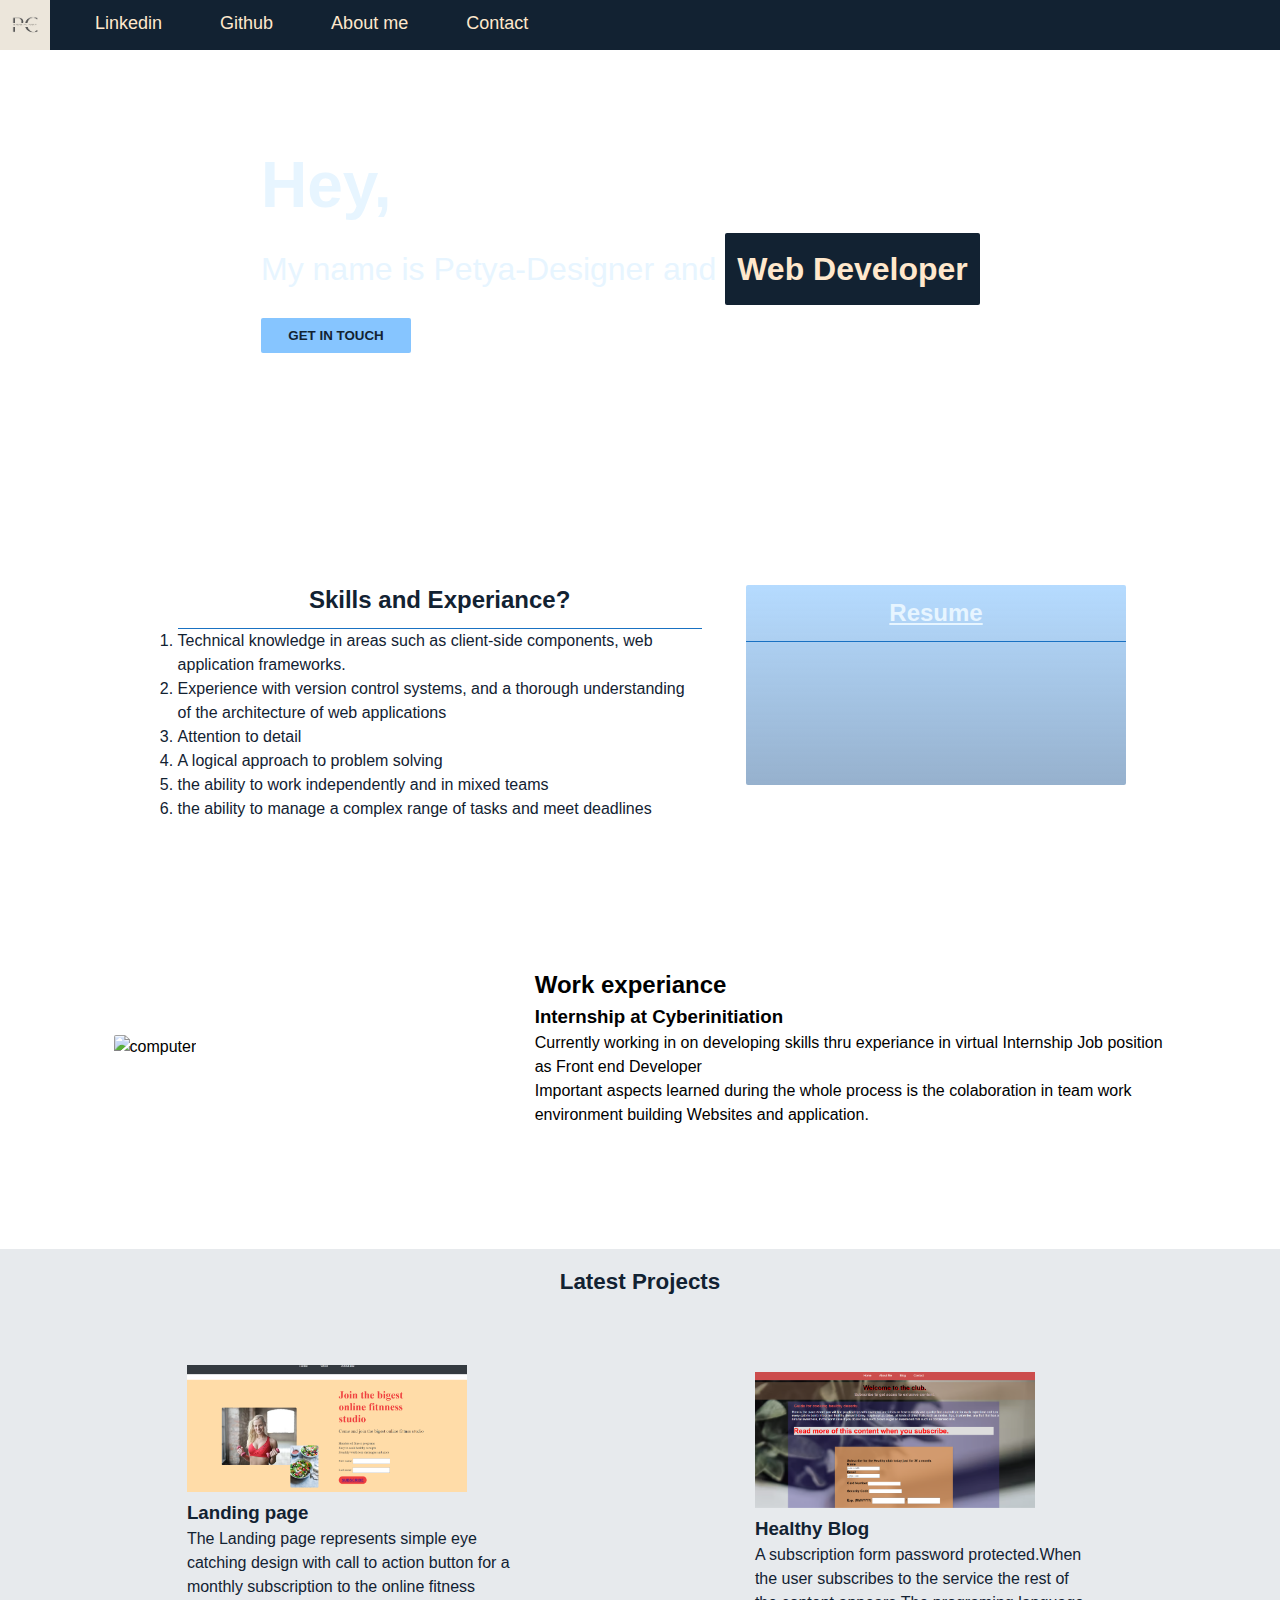
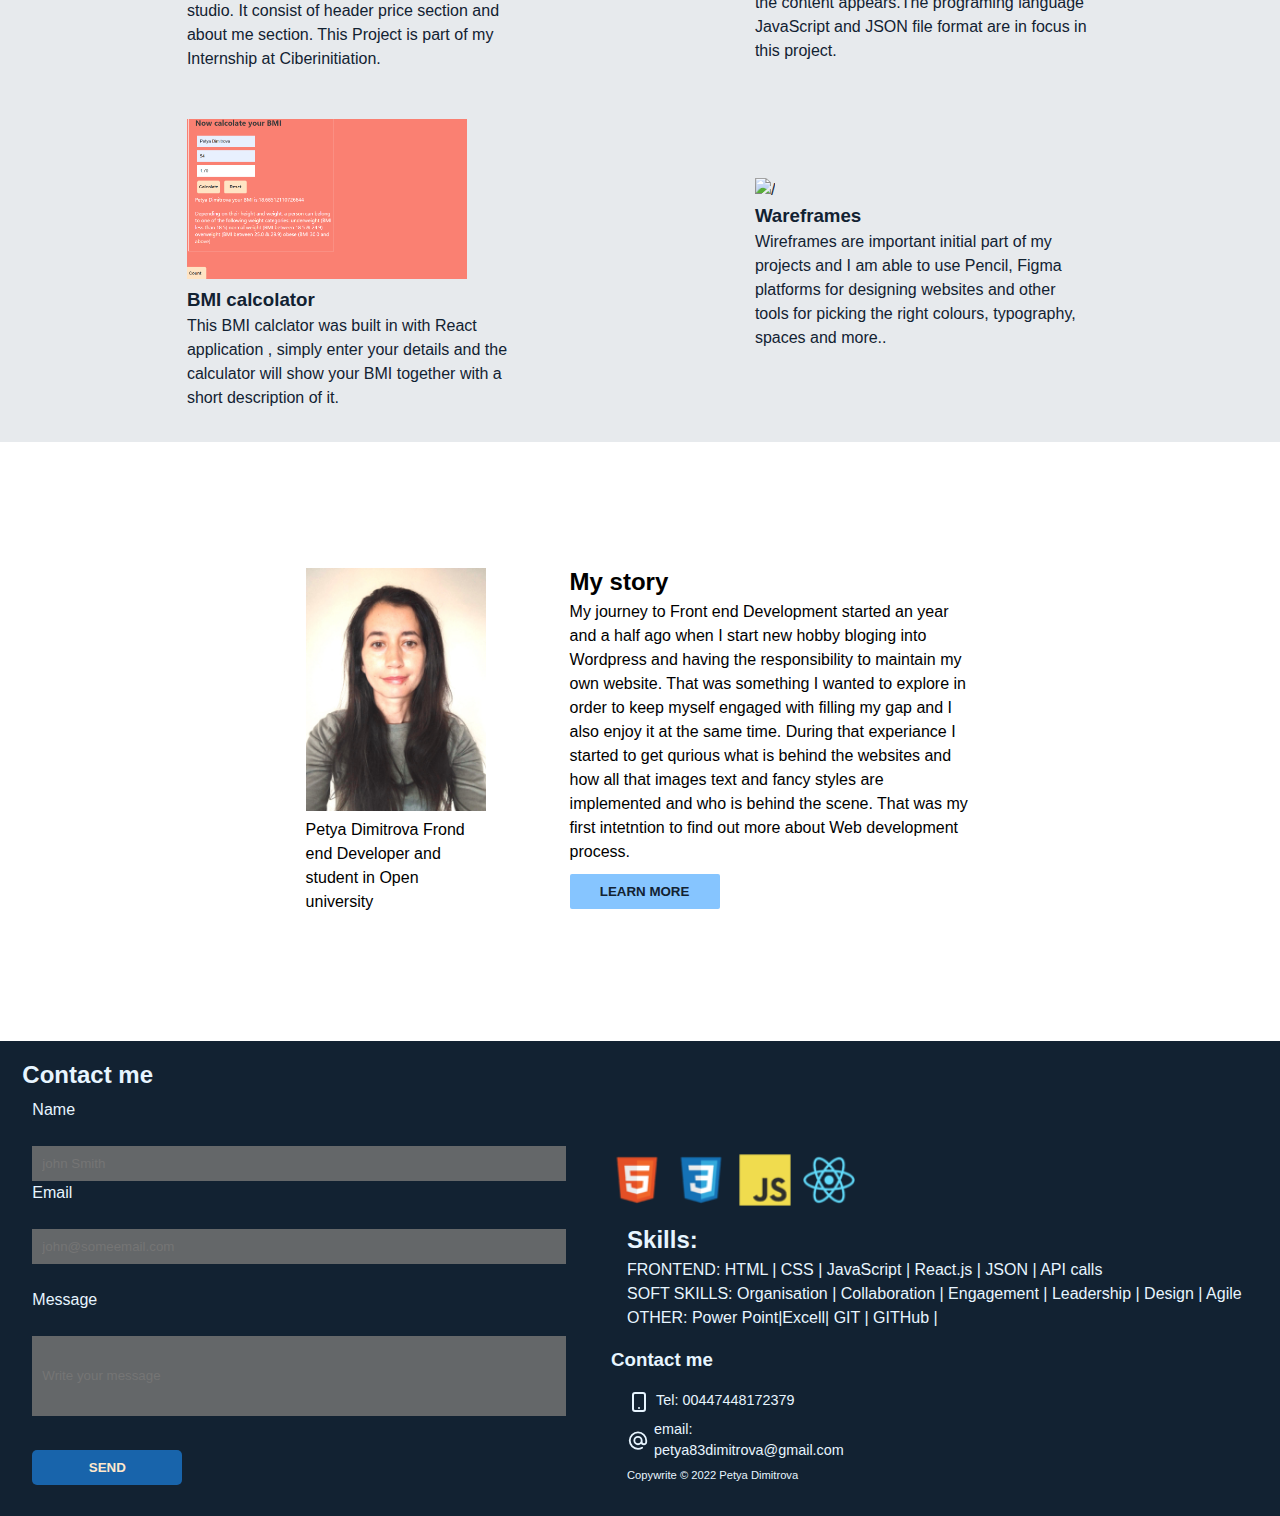
==== commit 6a58244b: "Adding icons and other" ====
--- a/index.html
+++ b/index.html
@@ -145,13 +145,13 @@
  
 </section>
     <section class='my-story'>
-      <div>
+      <div class='myimg-div'>
         <img class='my-pic' src='./az-4.jpg' alt='Petya Dimitrova'
         />
         <p>Petya Dimitrova Frond end Developer and student in Open university</p>
       </div>
       
-      <div>
+      <div class='text-story'>
         <h2>My story</h2>
         <p>My journey to Front end Development started an year and a half ago when I start new hobby bloging into Wordpress and having the responsibility to maintain my own website. That was something I wanted to explore in order to keep myself engaged with filling my gap and I also enjoy it at the same time. During that experiance I started to get qurious what is behind the websites and how all that images text and fancy styles are implemented and who is behind the scene. That was my first intetntion to find out more about Web development process.</p>
         <div class='congrat'>
@@ -159,9 +159,6 @@
           <button class="hero-text-button">Learn more</button>
         </a>
         </div>
-        <i class="fa-brands fa-html5"></i>
-        <i class="fa-brands fa-css3-alt"></i>
-        <i class="fa-brands fa-js"></i>
       </div>
     </section>
   
@@ -202,7 +199,13 @@
           </form>
         </div>
         <div class='right-div'>
-        <div class='skills-footer'>
+          <div class='skills-icons'>
+           <img class='footer-icon' src='./html.png' alt='HTML' />
+           <img class='footer-icon' src='./CSS.png' alt='css' />
+           <img class='footer-icon' src='./javascript.png' alt='javascript' />
+           <img class='footer-icon' src='./react.png' alt='css' />
+          </div>
+          <div class='skills-footer'>
           <h2>Skills:</h2>
           <p>FRONTEND:
             HTML | CSS | JavaScript | React.js | JSON | API calls</p>
@@ -214,9 +217,9 @@
             Power Point|Excell| GIT | GITHub |</p>
           </div>
       
-    
+          <h3>Contact me</h3>
         <div class="left-div">
-          <h3>Contact me</h3>
+          
           <div class="tel">
             <svg
               xmlns="http://www.w3.org/2000/svg"
--- a/style.css
+++ b/style.css
@@ -569,6 +569,15 @@
   backdrop-filter: blur(3px);
   z-index: 5;
 }
+.text-story {
+  display: flex;
+  flex-direction: column;
+  justify-content: space-between;
+  padding: 24px;
+}
+.myimg-div {
+  padding: 24px;
+}
 /* the hamburger icon  */
 @media screen and (min-width: 768px) {
   .desctop-header {
@@ -707,99 +716,20 @@
   .footer {
     margin-top: 98px;
   }
-}
-/* .how-cont {
-    flex-direction: row;
-    flex-wrap: wrap;
-    max-width: 78%;
-    gap: 5px;
-  }
-  .first-section {
-    width: 40%;
-  }
-  .resume,
-  .what-I-do {
-    width: 40%;
-    height: 200px;
-    margin-top: 10px;
-  }
-  .projects {
+  .footer-icon {
+    width: 52px;
+  }
+  .skills-icons {
     display: flex;
-  }
-  .title-box {
-    min-width: 30%;
-    padding: 16px;
-  }
-  .nav-bar {
-    display: none;
-  }
-  .modal {
-    width: 360px;
-  }
-  .form {
-    max-width: 50%;
+    gap: 12px;
+  }
+  .icons {
+    margin-left: 18px;
   }
   .left-div {
-    max-width: 50%;
-  }
-  .footer {
-    flex-direction: row;
-  }
-}
-@media screen and (min-width: 900px) {
-  .mobile {
-    display: none;
-  }
-  .mobile-header {
-    display: block;
-  }
-  .how-cont {
-    max-width: 80%;
-    flex-direction: row;
-  }
-  .title-box {
-    max-width: 20%;
-  }
-  .hamburger {
-    display: none;
-  }
-  .desctop-header {
-    display: contents;
-  }
-  .first-section {
-    display: flex;
-    margin: 0 200px;
-    padding: 16px;
-  }
-  .what-I-do {
-    width: 50%;
-  }
-  .resume {
-    width: 50%;
-  }
-  .footer {
-    flex-direction: row;
-    align-items: center;
-    justify-content: space-between;
-  }
-  .left-div {
-    flex-direction: column;
-    gap: 25px;
-  }
-  .projects {
-    display: flex;
-    justify-content: center;
-    margin: 100px 100px;
-    gap: 20px;
-  }
-  .my-story,
-  .div1 {
-    width: 40%;
-  }
-  .div1 {
-    height: 250px;
-  }
-  .form { 
-    margin: 20px 35px;
-  }
-} */
+    width: 42%;
+  }
+  .bi-person-workspace {
+    width: 42px;
+  }
+}
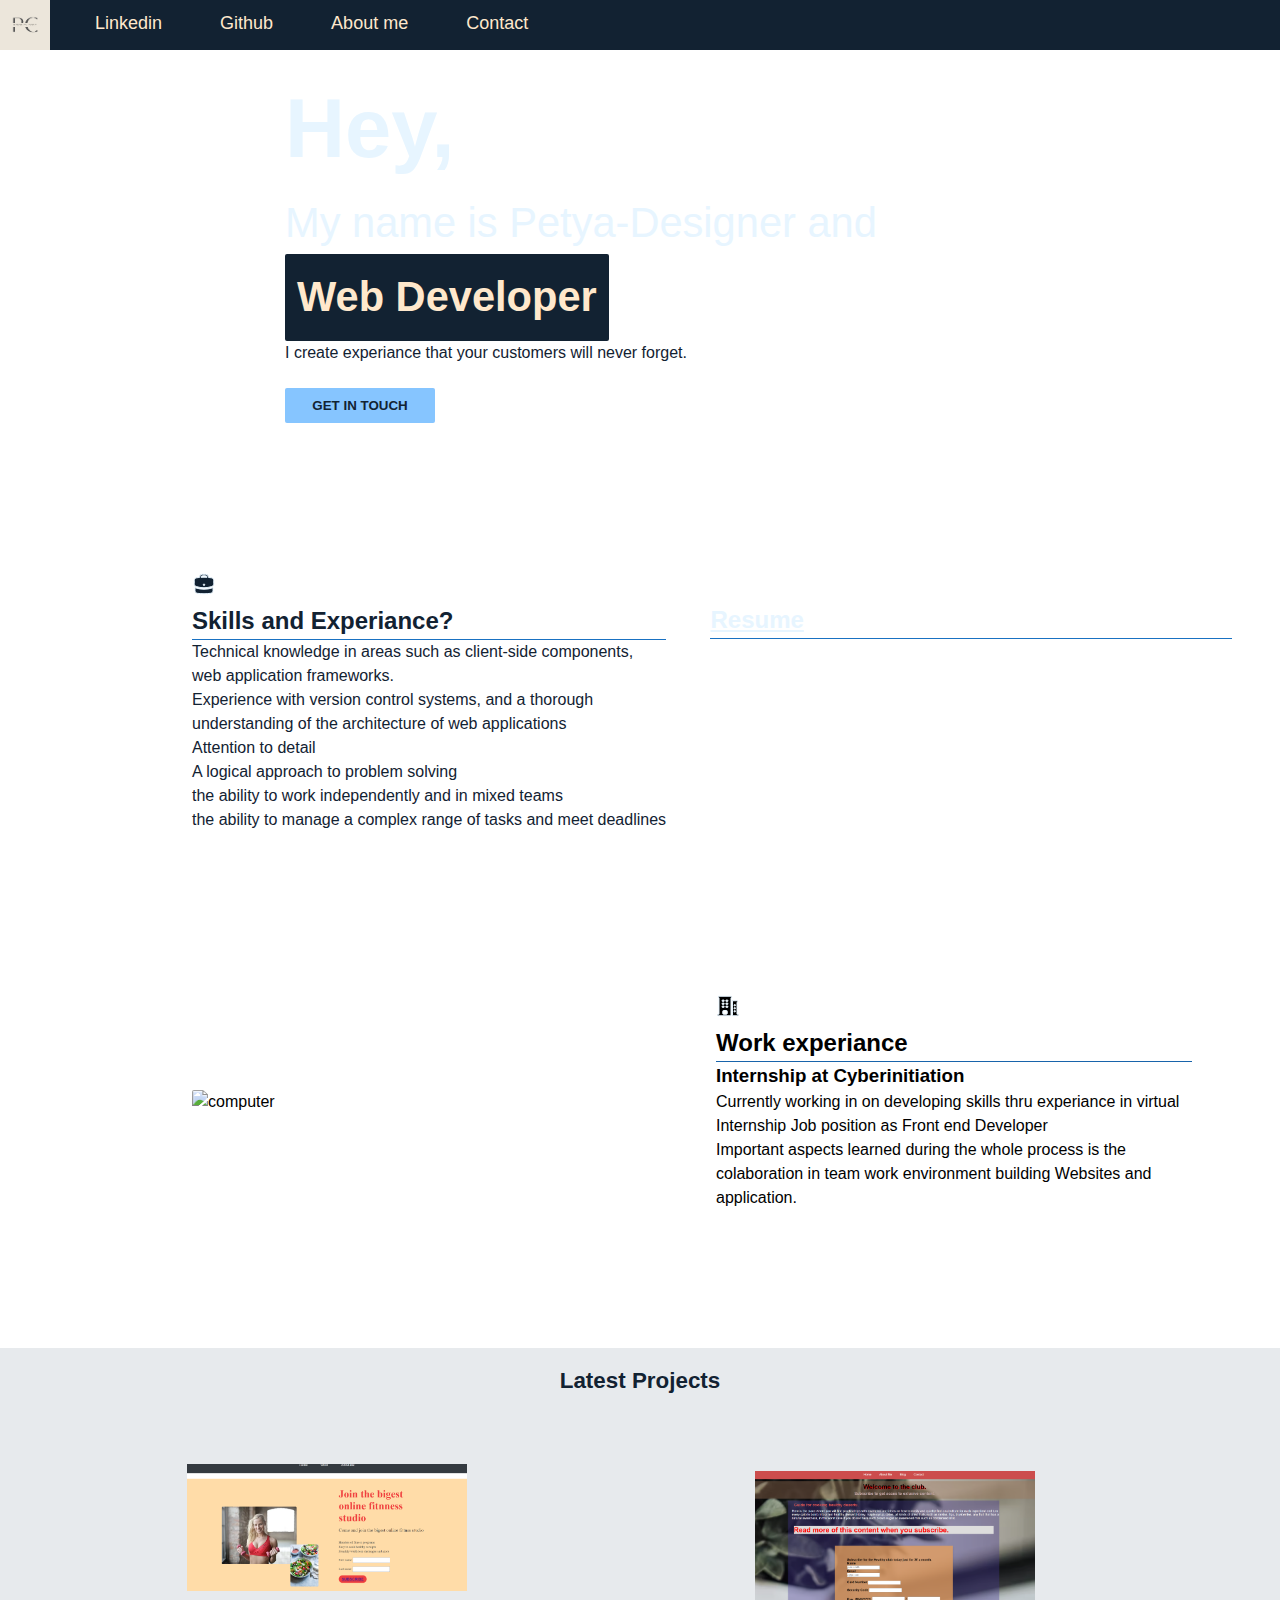
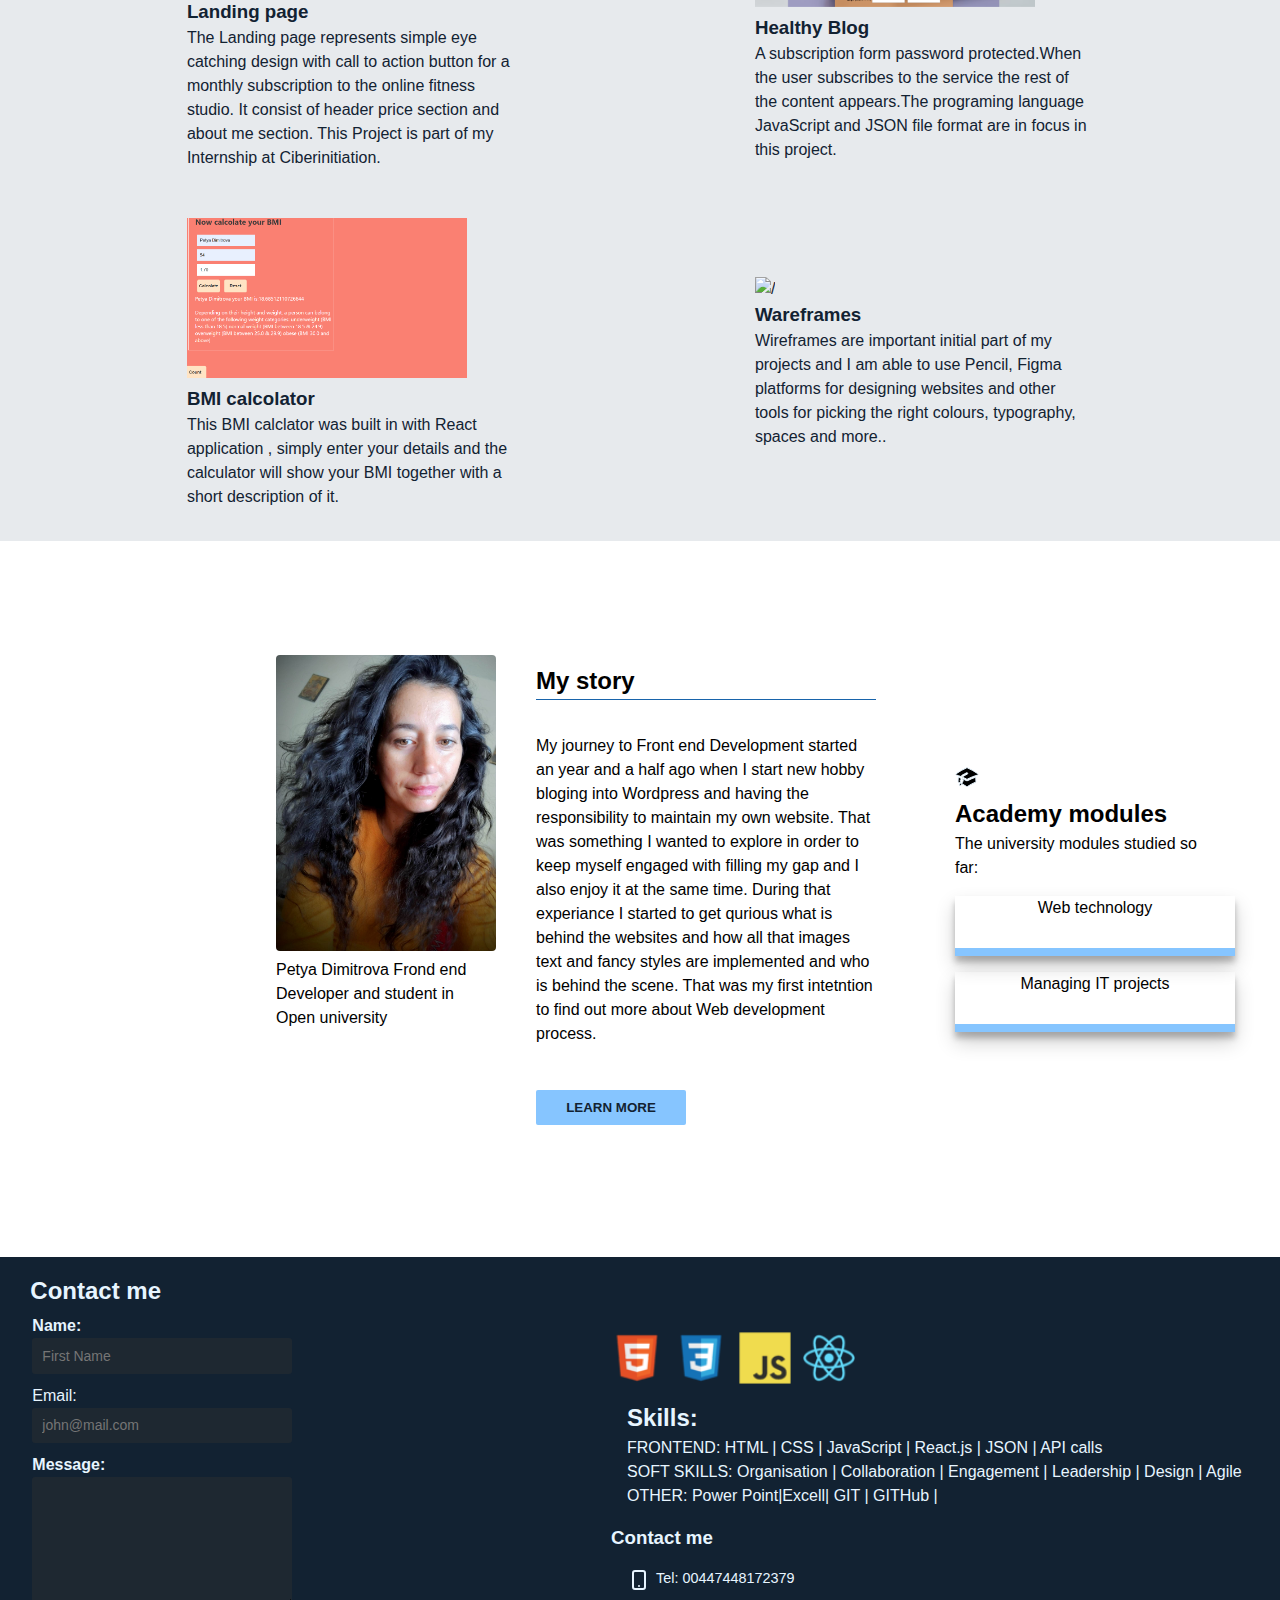
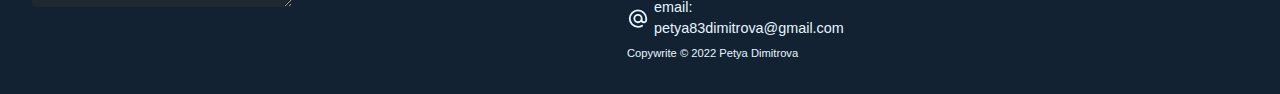
==== commit 66e396f6: "Update1" ====
--- a/index.html
+++ b/index.html
@@ -32,8 +32,8 @@
             >Github</a
           >
         </li>
-        <li><a href="#About-me-box" class="navlinks">About me</a></li>
-        <li><a href="#form-box" class="navlinks">Contact</a></li>
+        <li><a href="./About-me/aboutme.html" class="navlinks">About me</a></li>
+        <li><a href="contact.html" class="navlinks">Contact</a></li>
       </ul>
     
         </header>
@@ -70,11 +70,15 @@
     <div class="header-image">
       
       <div class="header-text">
+        <div>
+        
+      </div>
+        <div>
         <h1>Hey,</h1>
         <p>My name is Petya-Designer and <span>Web Developer</span></p>
-          <button class="hero-text-button">
-            Get in touch</button>
-       
+        <p class='second-p'>I create experiance that your customers will never forget.</p>
+          <button class="hero-text-button">Get in touch</button>
+        </div>
       </div>
     </div>
   </section>
@@ -82,39 +86,47 @@
   <main>
     <!-- The hidden modal -->
     
-      
+   <div class='first-container'>  
   <section class='ipad-sec-one'>
     <div class='first-section'>
-      <h2 class='header-1'>Skills and Experiance?</h2>
-    <ol>
-      <li>Technical knowledge in areas such as client-side components, web application frameworks.</li>
-      <li>Experience with version control systems, and a thorough understanding of the architecture of web applications</li>
-      <li>Attention to detail</li>
-      <li>A logical approach to problem solving</li>
-      <li>the ability to work independently and in mixed teams</li>
-      <li>the ability to manage a complex range of tasks and meet deadlines</li>
-    </ol>
+      <div>
+        <svg xmlns="http://www.w3.org/2000/svg" viewBox="0 0 24 24" fill="currentColor" class="icon">
+          <path fill-rule="evenodd" d="M7.5 5.25a3 3 0 013-3h3a3 3 0 013 3v.205c.933.085 1.857.197 2.774.334 1.454.218 2.476 1.483 2.476 2.917v3.033c0 1.211-.734 2.352-1.936 2.752A24.726 24.726 0 0112 15.75c-2.73 0-5.357-.442-7.814-1.259-1.202-.4-1.936-1.541-1.936-2.752V8.706c0-1.434 1.022-2.7 2.476-2.917A48.814 48.814 0 017.5 5.455V5.25zm7.5 0v.09a49.488 49.488 0 00-6 0v-.09a1.5 1.5 0 011.5-1.5h3a1.5 1.5 0 011.5 1.5zm-3 8.25a.75.75 0 100-1.5.75.75 0 000 1.5z" clip-rule="evenodd" />
+          <path d="M3 18.4v-2.796a4.3 4.3 0 00.713.31A26.226 26.226 0 0012 17.25c2.892 0 5.68-.468 8.287-1.335.252-.084.49-.189.713-.311V18.4c0 1.452-1.047 2.728-2.523 2.923-2.12.282-4.282.427-6.477.427a49.19 49.19 0 01-6.477-.427C4.047 21.128 3 19.852 3 18.4z" />
+        </svg>
+        
+      <h2 class='header-1'>Skills and Experiance?</h2></div>
+      
+      <p>Technical knowledge in areas such as client-side components, web application frameworks.</p>
+      <p>Experience with version control systems, and a thorough understanding of the architecture of web applications</p>
+      <p>Attention to detail</p>
+      <p>A logical approach to problem solving</p>
+      <p>the ability to work independently and in mixed teams</p>
+      <p>the ability to manage a complex range of tasks and meet deadlines</p>
     </div>
     <div class='resume'>
-      <a href='./About-me/CVT.pdf'>
+      <a href='./About-me/PetyaCV.pdf'>
       <h2 class='header-1'>Resume</h2>
       </a>
       </div>
-    
-  </section>
+    </section>
+ 
   <!-- Second section INTERNSHIP -->
     <section class='internship-div'>
       <div class='work-exp'>
-      <h2>Work experiance</h2>
+        <svg xmlns="http://www.w3.org/2000/svg" viewBox="0 0 24 24" fill="currentColor" class="icon">
+          <path fill-rule="evenodd" d="M3 2.25a.75.75 0 000 1.5v16.5h-.75a.75.75 0 000 1.5H15v-18a.75.75 0 000-1.5H3zM6.75 19.5v-2.25a.75.75 0 01.75-.75h3a.75.75 0 01.75.75v2.25a.75.75 0 01-.75.75h-3a.75.75 0 01-.75-.75zM6 6.75A.75.75 0 016.75 6h.75a.75.75 0 010 1.5h-.75A.75.75 0 016 6.75zM6.75 9a.75.75 0 000 1.5h.75a.75.75 0 000-1.5h-.75zM6 12.75a.75.75 0 01.75-.75h.75a.75.75 0 010 1.5h-.75a.75.75 0 01-.75-.75zM10.5 6a.75.75 0 000 1.5h.75a.75.75 0 000-1.5h-.75zm-.75 3.75A.75.75 0 0110.5 9h.75a.75.75 0 010 1.5h-.75a.75.75 0 01-.75-.75zM10.5 12a.75.75 0 000 1.5h.75a.75.75 0 000-1.5h-.75zM16.5 6.75v15h5.25a.75.75 0 000-1.5H21v-12a.75.75 0 000-1.5h-4.5zm1.5 4.5a.75.75 0 01.75-.75h.008a.75.75 0 01.75.75v.008a.75.75 0 01-.75.75h-.008a.75.75 0 01-.75-.75v-.008zm.75 2.25a.75.75 0 00-.75.75v.008c0 .414.336.75.75.75h.008a.75.75 0 00.75-.75v-.008a.75.75 0 00-.75-.75h-.008zM18 17.25a.75.75 0 01.75-.75h.008a.75.75 0 01.75.75v.008a.75.75 0 01-.75.75h-.008a.75.75 0 01-.75-.75v-.008z" clip-rule="evenodd" />
+        </svg>
+        <h2 class='h2-style'>Work experiance</h2>
       <h3>Internship at Cyberinitiation</h3>
       <p>Currently working in on developing skills thru experiance in virtual Internship Job position as Front end Developer</p>
       <p>Important aspects learned during the whole process is the colaboration in team work environment building Websites and application.</p>     
     </div>
     <div class='work-pic'>
-      <img class='internship' src='https://images.unsplash.com/photo-1502945015378-0e284ca1a5be?ixlib=rb-4.0.3&ixid=MnwxMjA3fDB8MHxzZWFyY2h8MTh8fHdvcmslMjBleHBlcmlhbmNlfGVufDB8fDB8fA%3D%3D&auto=format&fit=crop&w=500&q=60' alt='computer'/>
+      <img class='internship' src='https://images.pexels.com/photos/3184418/pexels-photo-3184418.jpeg?auto=compress&cs=tinysrgb&w=1260&h=750&dpr=1' alt='computer'/>
     </div>
     </section>
-
+  </div> 
   
   
   <section class='mobile-div'>
@@ -145,23 +157,38 @@
  
 </section>
     <section class='my-story'>
+      <div class='story-left'>
       <div class='myimg-div'>
-        <img class='my-pic' src='./az-4.jpg' alt='Petya Dimitrova'
+        <img class='my-pic' src='./az-43.jpg' alt='Petya Dimitrova'
         />
         <p>Petya Dimitrova Frond end Developer and student in Open university</p>
       </div>
       
       <div class='text-story'>
-        <h2>My story</h2>
+        <h2 class='h2-style'>My story</h2>
         <p>My journey to Front end Development started an year and a half ago when I start new hobby bloging into Wordpress and having the responsibility to maintain my own website. That was something I wanted to explore in order to keep myself engaged with filling my gap and I also enjoy it at the same time. During that experiance I started to get qurious what is behind the websites and how all that images text and fancy styles are implemented and who is behind the scene. That was my first intetntion to find out more about Web development process.</p>
-        <div class='congrat'>
+        
           <a href='index.html'>
           <button class="hero-text-button">Learn more</button>
         </a>
-        </div>
-      </div>
-    </section>
-  
+      </div>
+        </div>
+        <div class='story-right'>
+        <div class='story-heading'>
+          <svg xmlns="http://www.w3.org/2000/svg" viewBox="0 0 24 24" fill="currentColor" class="icon">
+            <path d="M11.7 2.805a.75.75 0 01.6 0A60.65 60.65 0 0122.83 8.72a.75.75 0 01-.231 1.337 49.949 49.949 0 00-9.902 3.912l-.003.002-.34.18a.75.75 0 01-.707 0A50.009 50.009 0 007.5 12.174v-.224c0-.131.067-.248.172-.311a54.614 54.614 0 014.653-2.52.75.75 0 00-.65-1.352 56.129 56.129 0 00-4.78 2.589 1.858 1.858 0 00-.859 1.228 49.803 49.803 0 00-4.634-1.527.75.75 0 01-.231-1.337A60.653 60.653 0 0111.7 2.805z" />
+            <path d="M13.06 15.473a48.45 48.45 0 017.666-3.282c.134 1.414.22 2.843.255 4.285a.75.75 0 01-.46.71 47.878 47.878 0 00-8.105 4.342.75.75 0 01-.832 0 47.877 47.877 0 00-8.104-4.342.75.75 0 01-.461-.71c.035-1.442.121-2.87.255-4.286A48.4 48.4 0 016 13.18v1.27a1.5 1.5 0 00-.14 2.508c-.09.38-.222.753-.397 1.11.452.213.901.434 1.346.661a6.729 6.729 0 00.551-1.608 1.5 1.5 0 00.14-2.67v-.645a48.549 48.549 0 013.44 1.668 2.25 2.25 0 002.12 0z" />
+            <path d="M4.462 19.462c.42-.419.753-.89 1-1.394.453.213.902.434 1.347.661a6.743 6.743 0 01-1.286 1.794.75.75 0 11-1.06-1.06z" />
+          </svg>
+          
+          <h2>Academy modules</h2>
+          <p>The university modules studied so far:</p>
+        </div>
+        <div class='modules'>
+         Web technology</div>
+        <div class='modules'>Managing IT projects</div>
+      </div>
+      </section>
 </main>
 
         
@@ -176,26 +203,43 @@
        
         <div class='form'>
           <h2>Contact me</h2>
-          <form name="myform">
-            <label for="text">Name</label><br/>
-            <input type="text" name="text" id="text" placeholder="john Smith" />
-            <label for="email-in">Email</label></br>
-            <input
+          <form
+          onsubmit="return validateFooterForm()"
+          enctype="text/plain"
+          method="post"
+          name="form1">
+          <p>
+            <b>Name: </b
+            ><input
+              id='contact-name'
               type="text"
-              name="email"
-              id="email-in"
-              placeholder="john@someemail.com"
-            /></br>
-            <label for="message">Message</label></br>
-            <input
-              type="text"
-              name="message"
-              id="message"
-              placeholder="Write your message"
-            /></br>
-
-            <button class="send-btn">send</button>
-            <p id="tnk"></p>
+              name="first_name"
+              placeholder="First Name"
+              size="30"
+              maxlength="30"
+            />
+          </p>
+          <p>
+            <label>Email: </
+            ><input type="email" id='contact-email' name="visitor_email"  placeholder='john@mail.com' size="30" maxlength="40" />
+          </p>
+    
+          <!-- Text Area -->
+    
+          <p>
+            <b>Message:</b><br />
+            <!-- The col describe the wide and rows the depth of lines -->
+            <!-- The texarea is not empty and does NOT have value atribute and the value is within the element -->
+            <textarea name="address" id='contact-message' placeholder='Type your message here...' cols="35" rows="5">
+    </textarea
+            >
+          </p>
+          <p>
+            <input type="submit" class='hero-text-button validate-form' name="submit" value="Submit" />
+            <p id='thanks'></p>
+           
+          </p>
+            
           </form>
         </div>
         <div class='right-div'>
@@ -274,67 +318,88 @@
     <div class="modal hidden">
       <button class="close-modal">&times;</button>
       <h3>Contact me</h3>
+      
       <form
-      action="mailto:petya83dimitrova@gmail.com"
-       onsubmit="return validateContactForm()"
+      action='mailto:petya83dimitrova@gmail.com'
       enctype="text/plain"
       method="post"
-      name="form1"
-    >
-      <!-- Input text Boxes input a simple text to aserver-->
-
-      <p>
-        <b>Name: </b
-        ><input
-          id='contact-name'
+      name="form2"
+      id='form'
+      >
+     
+
+      <div class='form-field'>
+        <label for='first-name'>Name:</label>
+     
+        <input
+          id='first-name'
           type="text"
           name="first_name"
           placeholder="First Name"
           size="30"
-          maxlength="30"
-        />
-      </p>
-
-      <p>
-        <b>Last Name: </b
-        ><input
-          id='contact-lastn'
+          maxlength="30"/>
+          <small></small>
+        </div>
+         <!-- <div class='firsterror'></div> -->
+         <div class='form-field'>
+      <label for='last-name'>LastName: </label>
+      
+        <input
+          id='last-name'
           type="text"
-          name="second_name"
+          name="last-name"
           placeholder="Last Name"
           size="30"
           maxlength="30"
+          />
+        
+        <small></small>
+      </div>
+        <!-- <div class='lasterror'></div> -->
+        <div class='form-field'>
+    <label for='email'>Email: </label>
+  
+        <input type="email" 
+        id='email' 
+        name="email" 
+        placeholder='john@mail.com' 
+        size="30" 
+        maxlength="40" 
+        
         />
-      </p>
-
-      <p>
-        <b>E-mail: </b
-        ><input type="email" id='contact-email' name="visitor_email" placeholder='john@mail.com' size="30" maxlength="40" />
-      </p>
-
+        <small></small>
+    </div>
+      </br>
+        <!-- <div class='emailerror'></div> -->
+   
       <!-- Text Area -->
-
-      <p>
-        <b>Message:</b><br />
+        
+        <div class='form-field'>
+          <label for='message'>Message:</label>
         <!-- The col describe the wide and rows the depth of lines -->
         <!-- The texarea is not empty and does NOT have value atribute and the value is within the element -->
-        <textarea name="address" id='contact-message' placeholder='Type your message here...' cols="35" rows="5">
-</textarea
-        >
-      </p>
+        <textarea name="message" id='message' placeholder='Type your message here...' cols="35" rows="5" />
+        </textarea><br/>
+        <small></small>
+      </div>
+       
+    
 
       
 
       <!-- Submit and reset buttons -->
-      <p>
+      
         <input type="submit" class='hero-text-button validate-form' name="submit" value="Submit" />
-        <p id='thanks'></p>
+     
         <input type="reset" class='inactive-btn' name="reset" value="Reset" />
-      </p>
+        <div id='thanks'></div>
+        <p id="demo"></p>
+    
 
       <!-- Closing the form element -->
     </form>
     </div>
+ 
     <div class="overlay hidden"></div>
     <script src="app.js"></script>
   </body>
--- a/style.css
+++ b/style.css
@@ -13,6 +13,25 @@
 }
 html {
   width: 100%;
+}
+/* ADD this class when there is an ERROR */
+.invalid {
+  color: tomato;
+  font-weight: 200;
+  font-size: 0.9rem;
+}
+.valid {
+  color: green;
+  font-weight: 200;
+  font-size: 0.9rem;
+}
+/* input control hide */
+
+.name,
+.lastname,
+.email,
+.message {
+  display: none;
 }
 .mobile-header {
   background-color: #86c5ff;
@@ -111,6 +130,8 @@
 .header-image {
   /* Set a specific height */
   background-image: url("https://images.unsplash.com/photo-1581291518633-83b4ebd1d83e?ixlib=rb-4.0.3&ixid=MnwxMjA3fDB8MHxzZWFyY2h8OTV8fGRlc2lnbnxlbnwwfHwwfHw%3D&auto=format&fit=crop&w=500&q=60");
+  /* url("./az-41.jpg"); */
+  /* url(""); */
 
   display: flex;
   align-items: center;
@@ -126,10 +147,18 @@
 
 /* Place text in the middle of the image */
 .header-text {
+  display: flex;
+  gap: 24px;
   color: #e7f5ff;
-  font-size: 1.8rem;
+  font-size: 20px;
   width: 70%;
   padding: 5px;
+  font-weight: 400;
+}
+.second-p {
+  font-weight: 300;
+  font-size: 1rem;
+  color: #122232;
 }
 span {
   display: inline-block;
@@ -191,34 +220,14 @@
   height: 40px;
 }
 /* Section SKILLS */
+
 .header-1 {
-  padding: 10px 0;
-  text-align: center;
   border-bottom: 1px solid #1971c2;
 }
 .first-section {
   font-size: 1rem;
   color: #122232;
   padding: 24px;
-}
-
-.what-I-do {
-  background-image: url("https://images.unsplash.com/photo-1526666923127-b2970f64b422?ixlib=rb-4.0.3&ixid=MnwxMjA3fDB8MHxzZWFyY2h8MjA0fHx0ZWNoJTIwc2tpbGxzfGVufDB8fDB8fA%3D%3D&auto=format&fit=crop&w=500&q=60");
-  background-position: center;
-  background-repeat: no-repeat;
-  background-size: cover;
-  background-attachment: scroll;
-  display: flex;
-  flex-direction: column;
-  /* justify-content: space-around; */
-  margin-left: auto;
-  padding: 30px;
-  height: 250px;
-  color: #e7f5ff;
-  width: 80%;
-}
-.what-I-do:hover {
-  background-image: url("https://images.unsplash.com/photo-1434030216411-0b793f4b4173?ixlib=rb-4.0.3&ixid=MnwxMjA3fDB8MHxzZWFyY2h8MTZ8fHNraWxsc3xlbnwwfHwwfHw%3D&auto=format&fit=crop&w=500&q=60");
 }
 
 .the-box {
@@ -254,11 +263,14 @@
 }
 
 .resume {
-  background-image: linear-gradient(#86c4ff9b, rgba(46, 99, 156, 0.5)),
-    url("https://images.unsplash.com/photo-1457694587812-e8bf29a43845?ixlib=rb-4.0.3&ixid=MnwxMjA3fDB8MHxzZWFyY2h8OHx8ZG9jdW1lbnRzfGVufDB8fDB8fA%3D%3D&auto=format&fit=crop&w=500&q=60");
+  background-image: url("https://images.pexels.com/photos/196646/pexels-photo-196646.jpeg?auto=compress&cs=tinysrgb&w=1260&h=750&dpr=1");
+  background-position: center;
+  background-repeat: no-repeat;
+  background-size: cover;
+  background-attachment: scroll;
   height: 250px;
-  width: 100%;
-  margin-bottom: 24px;
+  width: 90%;
+  margin: 24px auto;
   border-radius: 2px;
 }
 .resume a {
@@ -276,6 +288,9 @@
 }
 .how-cont {
   display: flex;
+}
+.h2-style {
+  border-bottom: 1px solid #1864ab;
 }
 /* the about me section */
 
@@ -335,12 +350,12 @@
   outline: 0;
   display: inline-block;
   padding: 10px 20px;
-  color: #ffe8cc;
-  background-color: #1864ab;
+  color: #122232;
+  background-color: #86c5ff;
   text-align: center;
   width: 150px;
   margin-bottom: 10px;
-  border-radius: 5px;
+  border-radius: 2px;
   font-weight: bold;
   text-transform: uppercase;
 
@@ -423,7 +438,9 @@
   padding: 5px 0px 5px 10px;
   margin: 0 auto;
 }
-input {
+#first_name,
+#contact-email,
+#contact-message {
   background-color: #646769;
   width: 100%;
   height: 35px;
@@ -437,28 +454,18 @@
 .div1 {
   height: 250px;
 }
-/* my story */
-/* .my-pic {
-  background-image: url("./az2.jpg");
-  background-position: center;
-  background-repeat: no-repeat;
-  background-size: cover;
-  background-attachment: scroll;
-  height: 250px;
-  width: 50%;
-  color: #e7f5ff;
-  text-align: center;
-  display: flex;
-  flex-direction: column;
+.my-pic {
+  width: 220px;
+  border-radius: 4px;
+}
+.icon {
+  width: 30px;
+}
+.heading {
+  display: flex;
   align-items: center;
   justify-content: center;
-}
-.my-pic:hover {
-  background-image: url("https://scontent.fltn2-1.fna.fbcdn.net/v/t1.6435-9/134460388_100290238689302_4222604143970725228_n.jpg?_nc_cat=104&ccb=1-7&_nc_sid=174925&_nc_ohc=ig6rRjo0HagAX_GdkLk&_nc_ht=scontent.fltn2-1.fna&oh=00_AfA6_IWhCO3Q2qbwPVr2vkUWwl5DYFYDTyLbiE2dBQJITg&oe=638BDABF");
-  cursor: pointer;
-} */
-.my-pic {
-  width: 180px;
+  gap: 20px;
 }
 
 /* FOOTER */
@@ -478,6 +485,7 @@
   color: #e7f5ff;
   display: flex;
   flex-direction: column;
+  margin-top: 24px;
 
   justify-content: space-around;
 }
@@ -490,6 +498,18 @@
   align-items: flex-start;
   gap: 20px;
   padding-right: 30px;
+}
+/* form */
+.form #contact-name,
+#contact-email {
+  background-color: #1e2831;
+  border: none;
+  width: 260px;
+}
+.form #contact-message {
+  width: 260px;
+  height: 130px;
+  background-color: #1e2831;
 }
 .icon {
   width: 24px;
@@ -521,19 +541,63 @@
   top: 50%;
   left: 50%;
   transform: translate(-50%, -50%);
-  width: 50%;
-
-  background-color: #ffe8cc;
-  padding: 6rem;
+
+  background-color: #fff;
+  padding: 1em;
   border-radius: 5px;
-  box-shadow: 0 3rem 5rem rgba(0, 0, 0, 0.3);
+  box-shadow: 0 2px 5px rgba(0, 0, 0, 0.3);
+  width: 320px;
   z-index: 10;
 }
+#form {
+  padding: 10px 20px;
+}
+
 .modal h3 {
+  font-size: 1.5em;
   text-align: center;
-  color: #1864ab;
+  margin-bottom: 20px;
+}
+.form-field {
+  margin-bottom: 5px;
+}
+.form-field label {
+  display: block;
+  color: #777;
+  margin-bottom: 5px;
+}
+
+input,
+textarea {
+  border: solid 2px #f0f0f0;
+  border-radius: 3px;
+  padding: 10px;
   margin-bottom: 10px;
-}
+  font-size: 14px;
+  display: block;
+}
+.form-field textarea:focus {
+  outline: none;
+}
+.form-field input:focus {
+  outline: none;
+}
+/* Add new class .ERROR and style the input on error */
+.form-field.error input {
+  border-color: tomato;
+}
+.form-field.error textarea {
+  border-color: tomato;
+}
+/* style the input on sucess */
+.form-field.success input {
+  border-color: rgb(54, 98, 54);
+}
+/* the error message style */
+.form-field small {
+  color: red;
+}
+
 .overlay {
   position: absolute;
   top: 0;
@@ -545,6 +609,24 @@
   z-index: 5;
 }
 
+/* remove border on focus */
+.form-field input:focus {
+  outline: 0;
+}
+/* sucess modify */
+.form-field.sucess input {
+  border-color: #04aa6d;
+}
+.form-field .error {
+  color: red;
+  font-size: 9px;
+  height: 13px;
+}
+
+.form-field.error input {
+  border-color: tomato;
+}
+
 .hidden {
   display: none;
 }
@@ -553,7 +635,7 @@
   position: absolute;
   top: 1.2rem;
   right: 2rem;
-  font-size: 5rem;
+  font-size: 3rem;
   color: #333;
   cursor: pointer;
   border: none;
@@ -572,12 +654,36 @@
 .text-story {
   display: flex;
   flex-direction: column;
-  justify-content: space-between;
+  justify-content: space-evenly;
+  gap: 34px;
   padding: 24px;
 }
 .myimg-div {
-  padding: 24px;
-}
+  padding: 16px;
+}
+.form h2 {
+  margin-left: 8px;
+}
+#message {
+  height: 80px;
+  width: 260px;
+}
+/* story */
+.story-right {
+  display: flex;
+  flex-direction: column;
+  gap: 6px;
+  margin: 5px 19px;
+}
+.modules {
+  box-shadow: rgba(0, 0, 0, 0.19) 0px 10px 20px, rgba(0, 0, 0, 0.23) 0px 6px 6px;
+  width: 280px;
+
+  border-bottom: 8px solid #86c5ff;
+  height: 60px;
+  text-align: center;
+}
+
 /* the hamburger icon  */
 @media screen and (min-width: 768px) {
   .desctop-header {
@@ -603,10 +709,10 @@
     margin: 24px auto;
   }
   .first-section {
-    width: 60%;
+    width: 50%;
   }
   .resume {
-    width: 40%;
+    width: 50%;
     height: 200px;
   }
   .internship-div {
@@ -620,7 +726,9 @@
     /* border: 7px solid #122232; */
   }
   .work-exp {
-    width: 60%;
+    width: 50%;
+    line-height: 1.5;
+    padding: 16px;
   }
   .work-pic {
     width: 50%;
@@ -647,21 +755,44 @@
   .right-div {
     min-width: 45%;
   }
-  #message {
-    height: 80px;
-  }
 
   .my-story {
     display: flex;
     flex-direction: row;
     align-items: center;
-    justify-content: space-around;
+    justify-content: space-betwean;
     gap: 36px;
     margin: 36px auto;
-    width: 76%;
+    width: 90%;
+  }
+  .contact-me {
+    max-width: 480px;
+    margin: 0 auto;
+    border: 1px solid rgb(162, 162, 163);
+    padding: 24px;
+  }
+  .story-left {
+    display: flex;
+    flex-direction: column;
+    width: 50%;
+  }
+  .story-right {
+    width: 20%;
+    justify-content: flex-start;
+  }
+  .modal {
+    width: 600px;
+  }
+  .form input {
+    width: 150px;
+    background-color: #122232;
   }
 }
 @media screen and (min-width: 900px) {
+  .first-container {
+    width: 1400px;
+    margin: 0 auto;
+  }
   .mobile-header {
     display: none;
   }
@@ -673,7 +804,7 @@
     background-color: #122232;
   }
   .header-text {
-    font-size: 2rem;
+    font-size: 2.6rem;
   }
   .nav-bar {
     display: contents;
@@ -692,13 +823,31 @@
     width: 90%;
     justify-content: space-around;
   }
+  .my-story {
+    flex-direction: row;
+    justify-content: flex-start;
+    width: 100%;
+    margin: 0 260px;
+  }
+  .story-left {
+    flex-direction: row;
+    width: 50%;
+  }
+  .story-right {
+    gap: 16px;
+  }
+
   .title-box {
     width: 34%;
     padding: 24px;
     gap: 10px;
   }
+  .internship {
+    width: 100%;
+  }
   .internship-div {
     margin-bottom: 98px;
+    width: 76%;
   }
   .work-pic {
     width: 36%;
@@ -709,10 +858,7 @@
   .mobile-div {
     margin-bottom: 98px;
   }
-  .my-story {
-    display: flex;
-    width: 56%;
-  }
+
   .footer {
     margin-top: 98px;
   }
@@ -732,4 +878,12 @@
   .bi-person-workspace {
     width: 42px;
   }
-}
+  .contact-me {
+    max-width: 900px;
+    padding: 48px;
+    margin-bottom: 50px;
+  }
+  .contact-form {
+    width: 480px;
+  }
+}
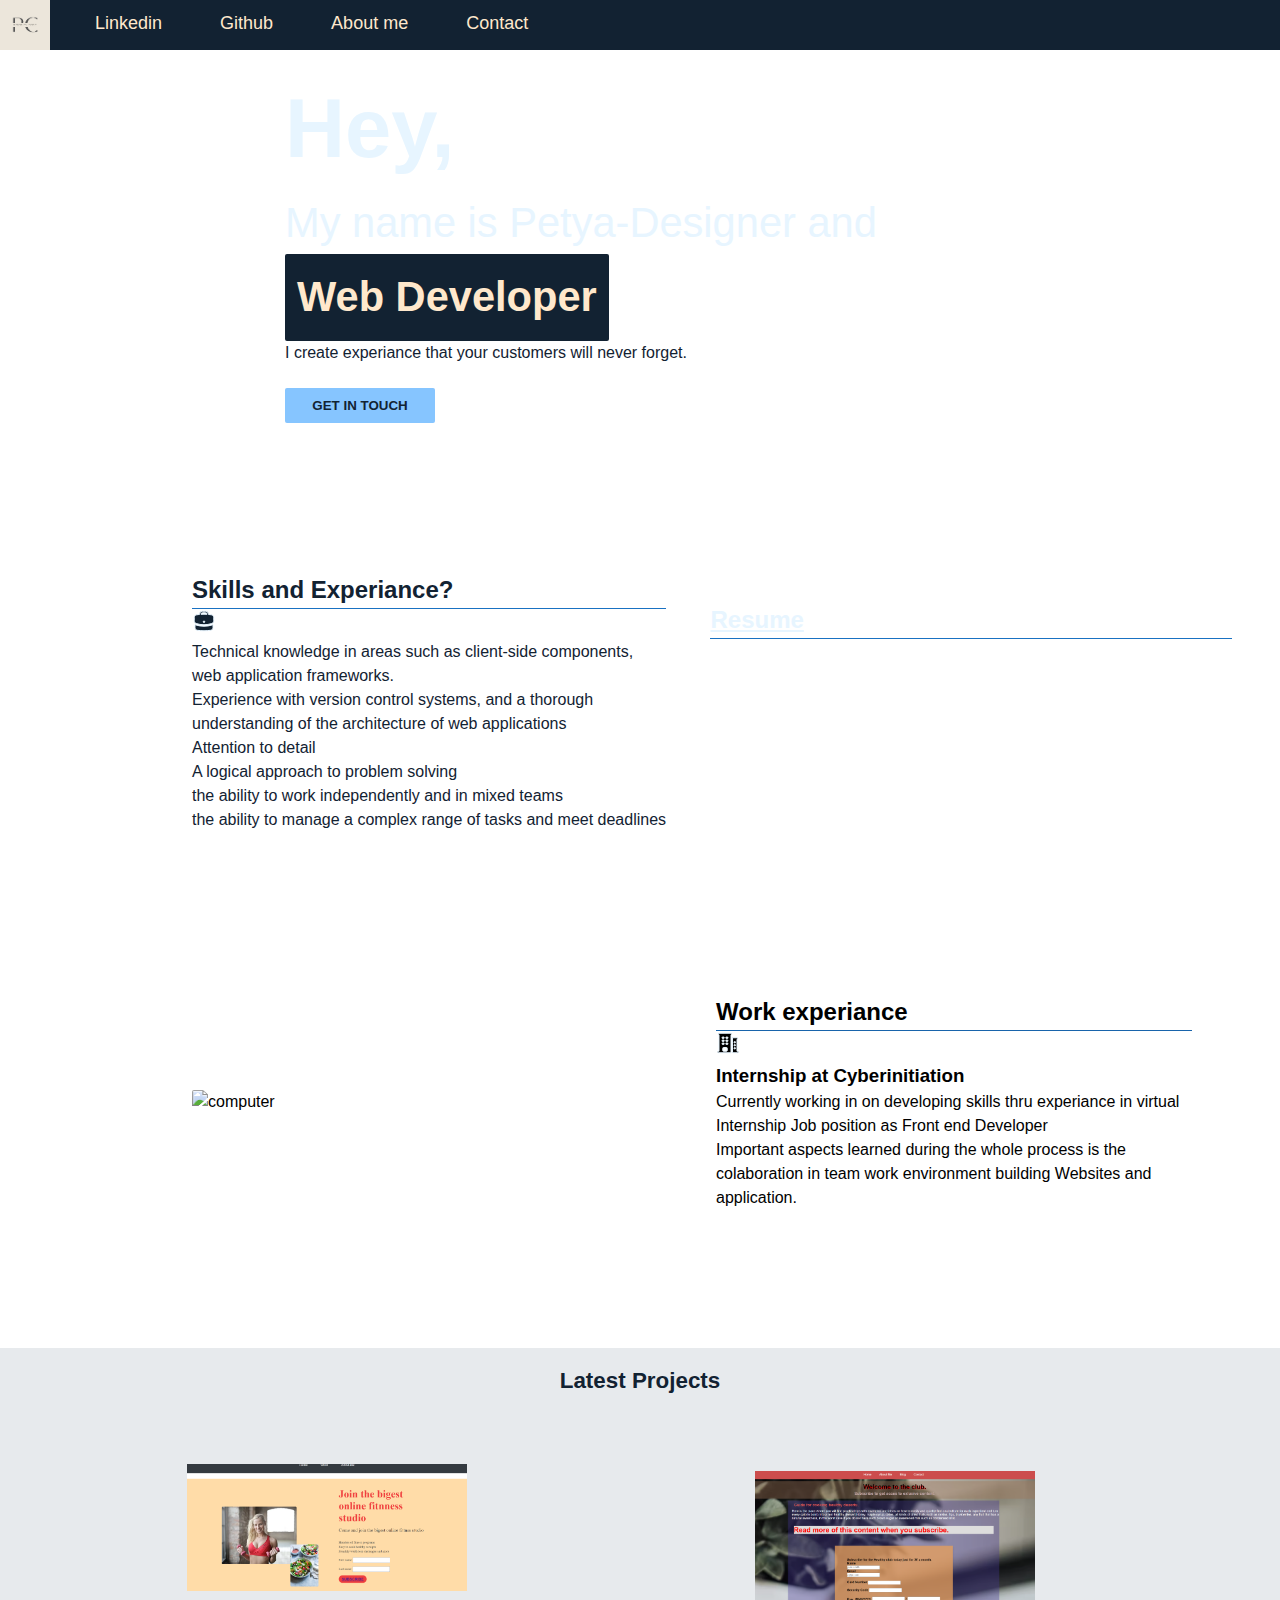
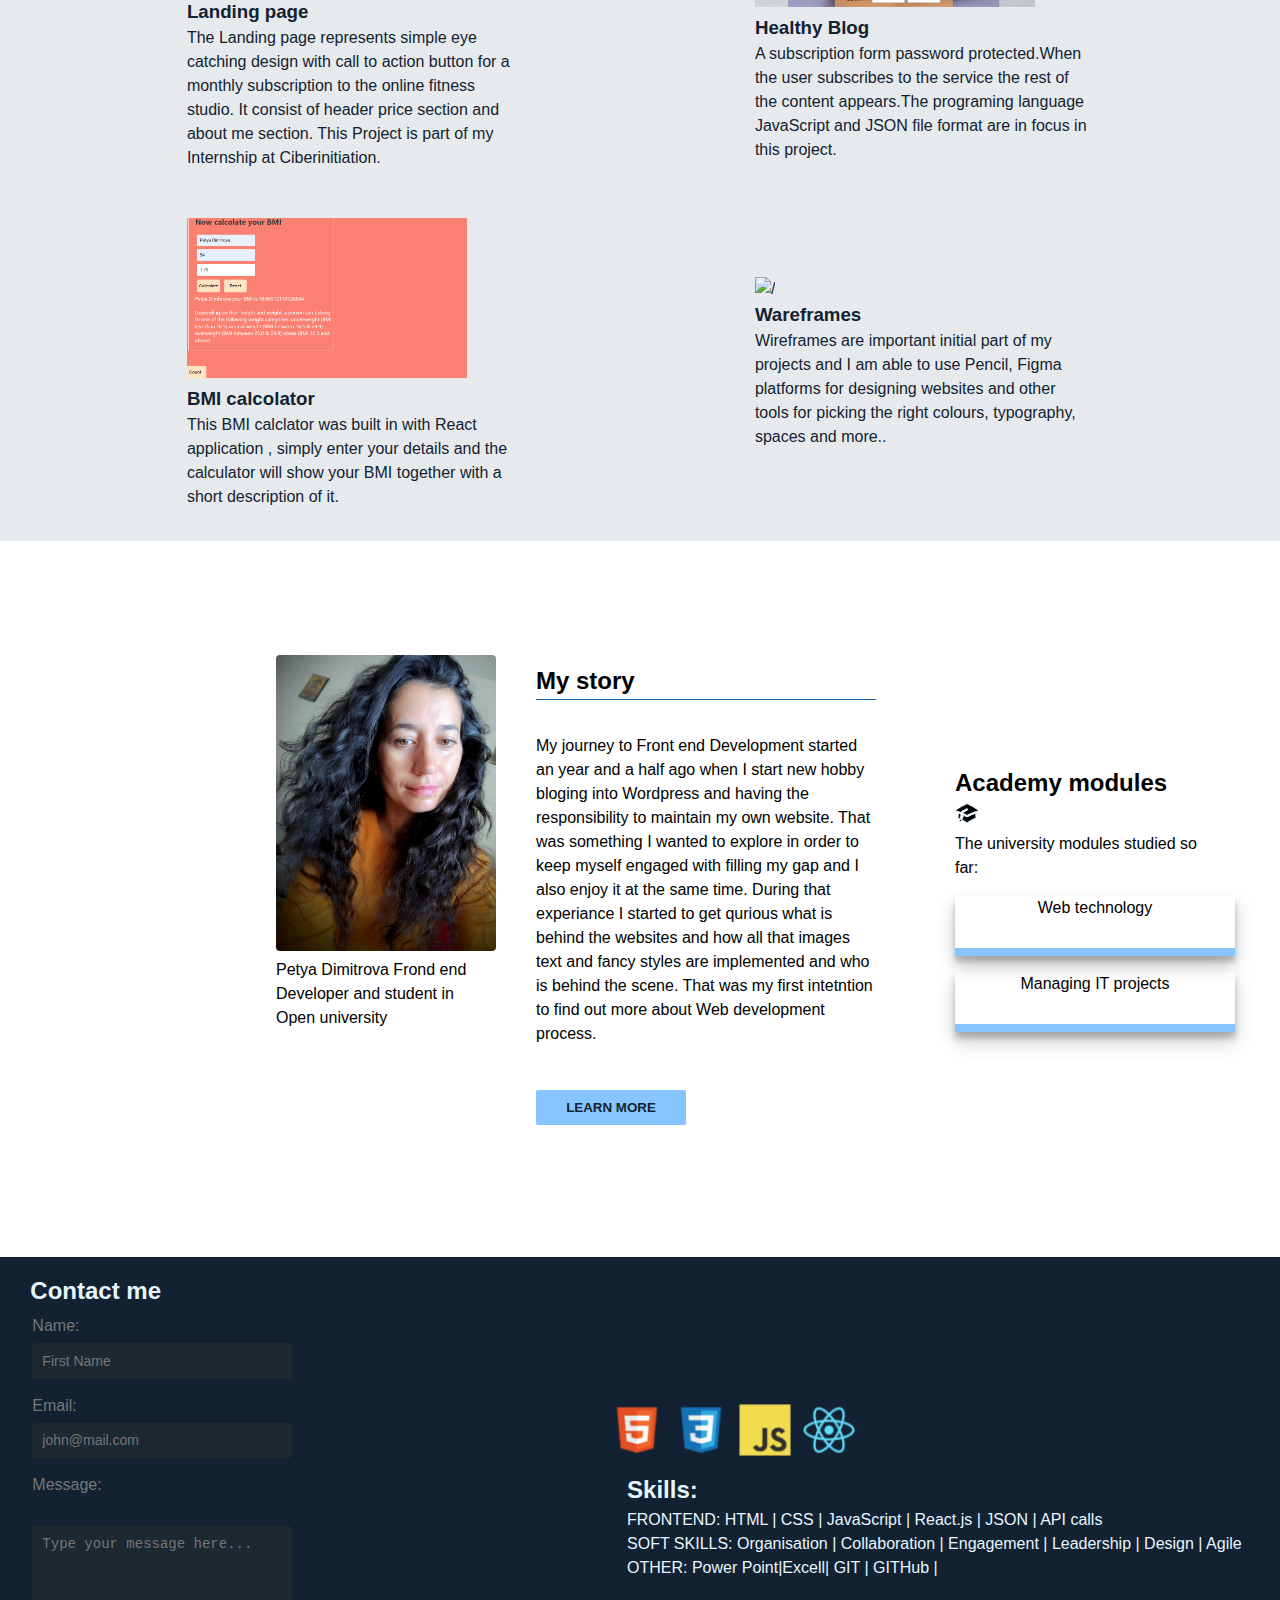
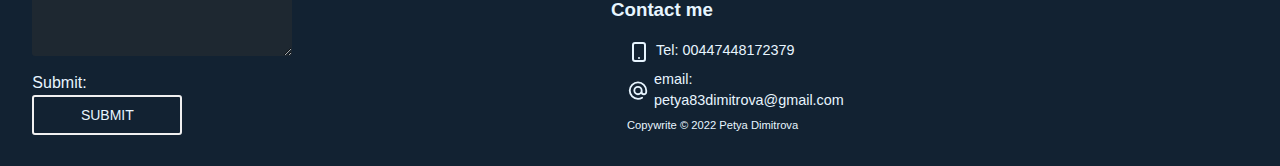
==== commit 81e471f1: "Form-Validation fixed" ====
--- a/index.html
+++ b/index.html
@@ -90,13 +90,13 @@
   <section class='ipad-sec-one'>
     <div class='first-section'>
       <div>
-        <svg xmlns="http://www.w3.org/2000/svg" viewBox="0 0 24 24" fill="currentColor" class="icon">
-          <path fill-rule="evenodd" d="M7.5 5.25a3 3 0 013-3h3a3 3 0 013 3v.205c.933.085 1.857.197 2.774.334 1.454.218 2.476 1.483 2.476 2.917v3.033c0 1.211-.734 2.352-1.936 2.752A24.726 24.726 0 0112 15.75c-2.73 0-5.357-.442-7.814-1.259-1.202-.4-1.936-1.541-1.936-2.752V8.706c0-1.434 1.022-2.7 2.476-2.917A48.814 48.814 0 017.5 5.455V5.25zm7.5 0v.09a49.488 49.488 0 00-6 0v-.09a1.5 1.5 0 011.5-1.5h3a1.5 1.5 0 011.5 1.5zm-3 8.25a.75.75 0 100-1.5.75.75 0 000 1.5z" clip-rule="evenodd" />
-          <path d="M3 18.4v-2.796a4.3 4.3 0 00.713.31A26.226 26.226 0 0012 17.25c2.892 0 5.68-.468 8.287-1.335.252-.084.49-.189.713-.311V18.4c0 1.452-1.047 2.728-2.523 2.923-2.12.282-4.282.427-6.477.427a49.19 49.19 0 01-6.477-.427C4.047 21.128 3 19.852 3 18.4z" />
-        </svg>
+       
         
       <h2 class='header-1'>Skills and Experiance?</h2></div>
-      
+      <svg xmlns="http://www.w3.org/2000/svg" viewBox="0 0 24 24" fill="currentColor" class="icon">
+        <path fill-rule="evenodd" d="M7.5 5.25a3 3 0 013-3h3a3 3 0 013 3v.205c.933.085 1.857.197 2.774.334 1.454.218 2.476 1.483 2.476 2.917v3.033c0 1.211-.734 2.352-1.936 2.752A24.726 24.726 0 0112 15.75c-2.73 0-5.357-.442-7.814-1.259-1.202-.4-1.936-1.541-1.936-2.752V8.706c0-1.434 1.022-2.7 2.476-2.917A48.814 48.814 0 017.5 5.455V5.25zm7.5 0v.09a49.488 49.488 0 00-6 0v-.09a1.5 1.5 0 011.5-1.5h3a1.5 1.5 0 011.5 1.5zm-3 8.25a.75.75 0 100-1.5.75.75 0 000 1.5z" clip-rule="evenodd" />
+        <path d="M3 18.4v-2.796a4.3 4.3 0 00.713.31A26.226 26.226 0 0012 17.25c2.892 0 5.68-.468 8.287-1.335.252-.084.49-.189.713-.311V18.4c0 1.452-1.047 2.728-2.523 2.923-2.12.282-4.282.427-6.477.427a49.19 49.19 0 01-6.477-.427C4.047 21.128 3 19.852 3 18.4z" />
+      </svg>
       <p>Technical knowledge in areas such as client-side components, web application frameworks.</p>
       <p>Experience with version control systems, and a thorough understanding of the architecture of web applications</p>
       <p>Attention to detail</p>
@@ -114,10 +114,11 @@
   <!-- Second section INTERNSHIP -->
     <section class='internship-div'>
       <div class='work-exp'>
+       
+        <h2 class='h2-style'>Work experiance</h2>
         <svg xmlns="http://www.w3.org/2000/svg" viewBox="0 0 24 24" fill="currentColor" class="icon">
           <path fill-rule="evenodd" d="M3 2.25a.75.75 0 000 1.5v16.5h-.75a.75.75 0 000 1.5H15v-18a.75.75 0 000-1.5H3zM6.75 19.5v-2.25a.75.75 0 01.75-.75h3a.75.75 0 01.75.75v2.25a.75.75 0 01-.75.75h-3a.75.75 0 01-.75-.75zM6 6.75A.75.75 0 016.75 6h.75a.75.75 0 010 1.5h-.75A.75.75 0 016 6.75zM6.75 9a.75.75 0 000 1.5h.75a.75.75 0 000-1.5h-.75zM6 12.75a.75.75 0 01.75-.75h.75a.75.75 0 010 1.5h-.75a.75.75 0 01-.75-.75zM10.5 6a.75.75 0 000 1.5h.75a.75.75 0 000-1.5h-.75zm-.75 3.75A.75.75 0 0110.5 9h.75a.75.75 0 010 1.5h-.75a.75.75 0 01-.75-.75zM10.5 12a.75.75 0 000 1.5h.75a.75.75 0 000-1.5h-.75zM16.5 6.75v15h5.25a.75.75 0 000-1.5H21v-12a.75.75 0 000-1.5h-4.5zm1.5 4.5a.75.75 0 01.75-.75h.008a.75.75 0 01.75.75v.008a.75.75 0 01-.75.75h-.008a.75.75 0 01-.75-.75v-.008zm.75 2.25a.75.75 0 00-.75.75v.008c0 .414.336.75.75.75h.008a.75.75 0 00.75-.75v-.008a.75.75 0 00-.75-.75h-.008zM18 17.25a.75.75 0 01.75-.75h.008a.75.75 0 01.75.75v.008a.75.75 0 01-.75.75h-.008a.75.75 0 01-.75-.75v-.008z" clip-rule="evenodd" />
         </svg>
-        <h2 class='h2-style'>Work experiance</h2>
       <h3>Internship at Cyberinitiation</h3>
       <p>Currently working in on developing skills thru experiance in virtual Internship Job position as Front end Developer</p>
       <p>Important aspects learned during the whole process is the colaboration in team work environment building Websites and application.</p>     
@@ -175,13 +176,12 @@
         </div>
         <div class='story-right'>
         <div class='story-heading'>
+          <h2>Academy modules</h2>
           <svg xmlns="http://www.w3.org/2000/svg" viewBox="0 0 24 24" fill="currentColor" class="icon">
             <path d="M11.7 2.805a.75.75 0 01.6 0A60.65 60.65 0 0122.83 8.72a.75.75 0 01-.231 1.337 49.949 49.949 0 00-9.902 3.912l-.003.002-.34.18a.75.75 0 01-.707 0A50.009 50.009 0 007.5 12.174v-.224c0-.131.067-.248.172-.311a54.614 54.614 0 014.653-2.52.75.75 0 00-.65-1.352 56.129 56.129 0 00-4.78 2.589 1.858 1.858 0 00-.859 1.228 49.803 49.803 0 00-4.634-1.527.75.75 0 01-.231-1.337A60.653 60.653 0 0111.7 2.805z" />
             <path d="M13.06 15.473a48.45 48.45 0 017.666-3.282c.134 1.414.22 2.843.255 4.285a.75.75 0 01-.46.71 47.878 47.878 0 00-8.105 4.342.75.75 0 01-.832 0 47.877 47.877 0 00-8.104-4.342.75.75 0 01-.461-.71c.035-1.442.121-2.87.255-4.286A48.4 48.4 0 016 13.18v1.27a1.5 1.5 0 00-.14 2.508c-.09.38-.222.753-.397 1.11.452.213.901.434 1.346.661a6.729 6.729 0 00.551-1.608 1.5 1.5 0 00.14-2.67v-.645a48.549 48.549 0 013.44 1.668 2.25 2.25 0 002.12 0z" />
             <path d="M4.462 19.462c.42-.419.753-.89 1-1.394.453.213.902.434 1.347.661a6.743 6.743 0 01-1.286 1.794.75.75 0 11-1.06-1.06z" />
           </svg>
-          
-          <h2>Academy modules</h2>
           <p>The university modules studied so far:</p>
         </div>
         <div class='modules'>
@@ -204,41 +204,54 @@
         <div class='form'>
           <h2>Contact me</h2>
           <form
-          onsubmit="return validateFooterForm()"
+          onsubmit="return validateFooter()"
           enctype="text/plain"
-          method="post"
-          name="form1">
-          <p>
-            <b>Name: </b
+          method="POST"
+          action='mailto:petya83dimitrova@gmail.com'
+          id='form-footer'>
+          
+          
+          <div class='form-field'>
+            <label for='contact-name'>Name: </label
             ><input
-              id='contact-name'
               type="text"
-              name="first_name"
+              name="contact-name"
+              id="contact-name"
               placeholder="First Name"
               size="30"
               maxlength="30"
+             
             />
-          </p>
+              
+            <small></small></div>
+          
+            <div class='form-field'>
+            <label for='contact-email'>Email: </label
+            ><input type="email" 
+            id='contact-email' 
+            name="contact-email"  
+            placeholder='john@mail.com' 
+            size="30" maxlength="40" 
+           />
+          <small></small></div>
+           
+          <!-- Text Area -->
+          <div class='form-field'>
+            <label for='contact-message'>Message:</label><br />
+            <textarea name="contact-message" 
+            id='contact-message' 
+            placeholder='Type your message here...' 
+            cols="35" rows="5"></textarea>
+          
+           <small></small></div>
+          
+        
           <p>
-            <label>Email: </
-            ><input type="email" id='contact-email' name="visitor_email"  placeholder='john@mail.com' size="30" maxlength="40" />
-          </p>
-    
-          <!-- Text Area -->
-    
-          <p>
-            <b>Message:</b><br />
-            <!-- The col describe the wide and rows the depth of lines -->
-            <!-- The texarea is not empty and does NOT have value atribute and the value is within the element -->
-            <textarea name="address" id='contact-message' placeholder='Type your message here...' cols="35" rows="5">
-    </textarea
-            >
-          </p>
-          <p>
-            <input type="submit" class='hero-text-button validate-form' name="submit" value="Submit" />
+            <label for="save">Submit:</label>
+            <input type="submit" id="save" name="task" value="SUBMIT" />
+          </p> 
             <p id='thanks'></p>
            
-          </p>
             
           </form>
         </div>
@@ -320,6 +333,7 @@
       <h3>Contact me</h3>
       
       <form
+      onsubmit="return validateModal()"
       action='mailto:petya83dimitrova@gmail.com'
       enctype="text/plain"
       method="post"
--- a/style.css
+++ b/style.css
@@ -469,6 +469,7 @@
 }
 
 /* FOOTER */
+
 .right-div {
   display: flex;
   flex-direction: column;
@@ -499,14 +500,19 @@
   gap: 20px;
   padding-right: 30px;
 }
+#save {
+  color: #e7f5ff;
+}
 /* form */
 .form #contact-name,
 #contact-email {
   background-color: #1e2831;
+  color: #e7f5ff;
   border: none;
   width: 260px;
 }
 .form #contact-message {
+  color: #e7f5ff;
   width: 260px;
   height: 130px;
   background-color: #1e2831;
@@ -683,6 +689,13 @@
   height: 60px;
   text-align: center;
 }
+.valid {
+  background-color: lightgreen;
+}
+
+.invalid {
+  background-color: orange;
+}
 
 /* the hamburger icon  */
 @media screen and (min-width: 768px) {
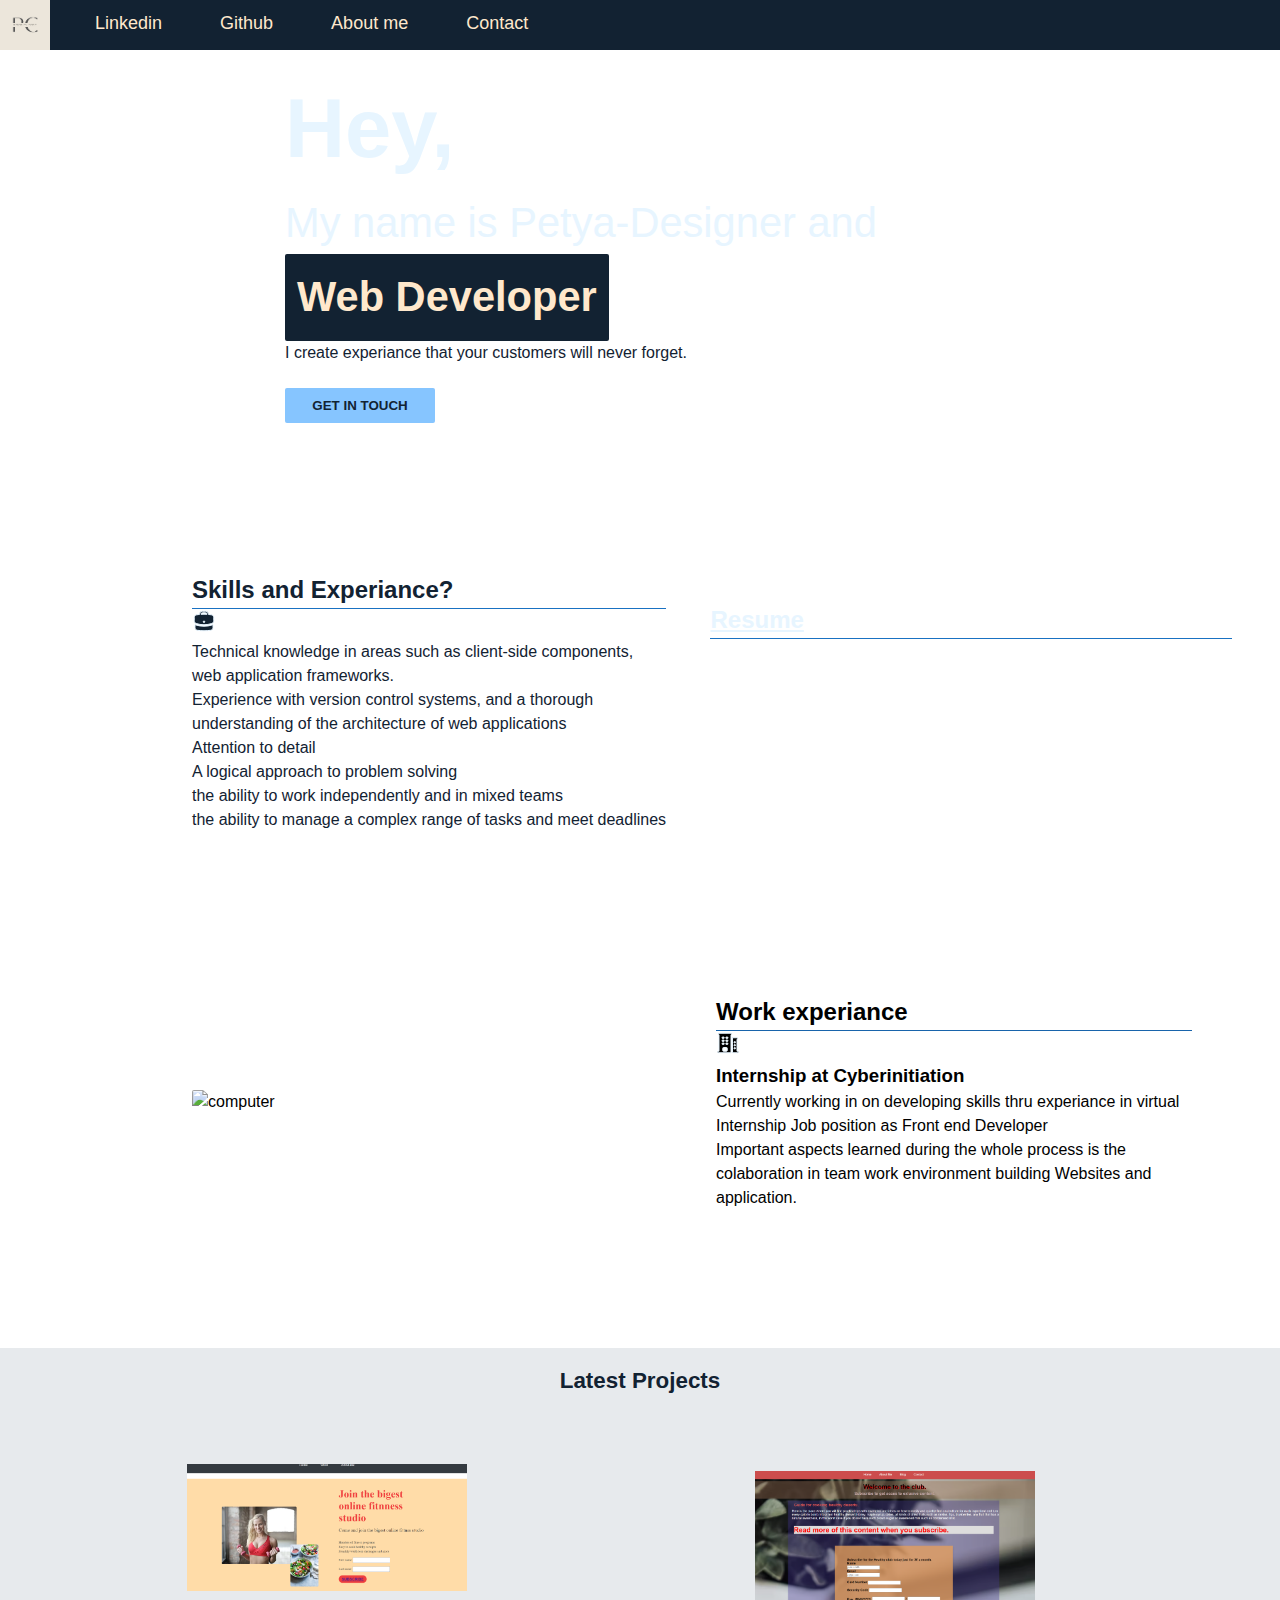
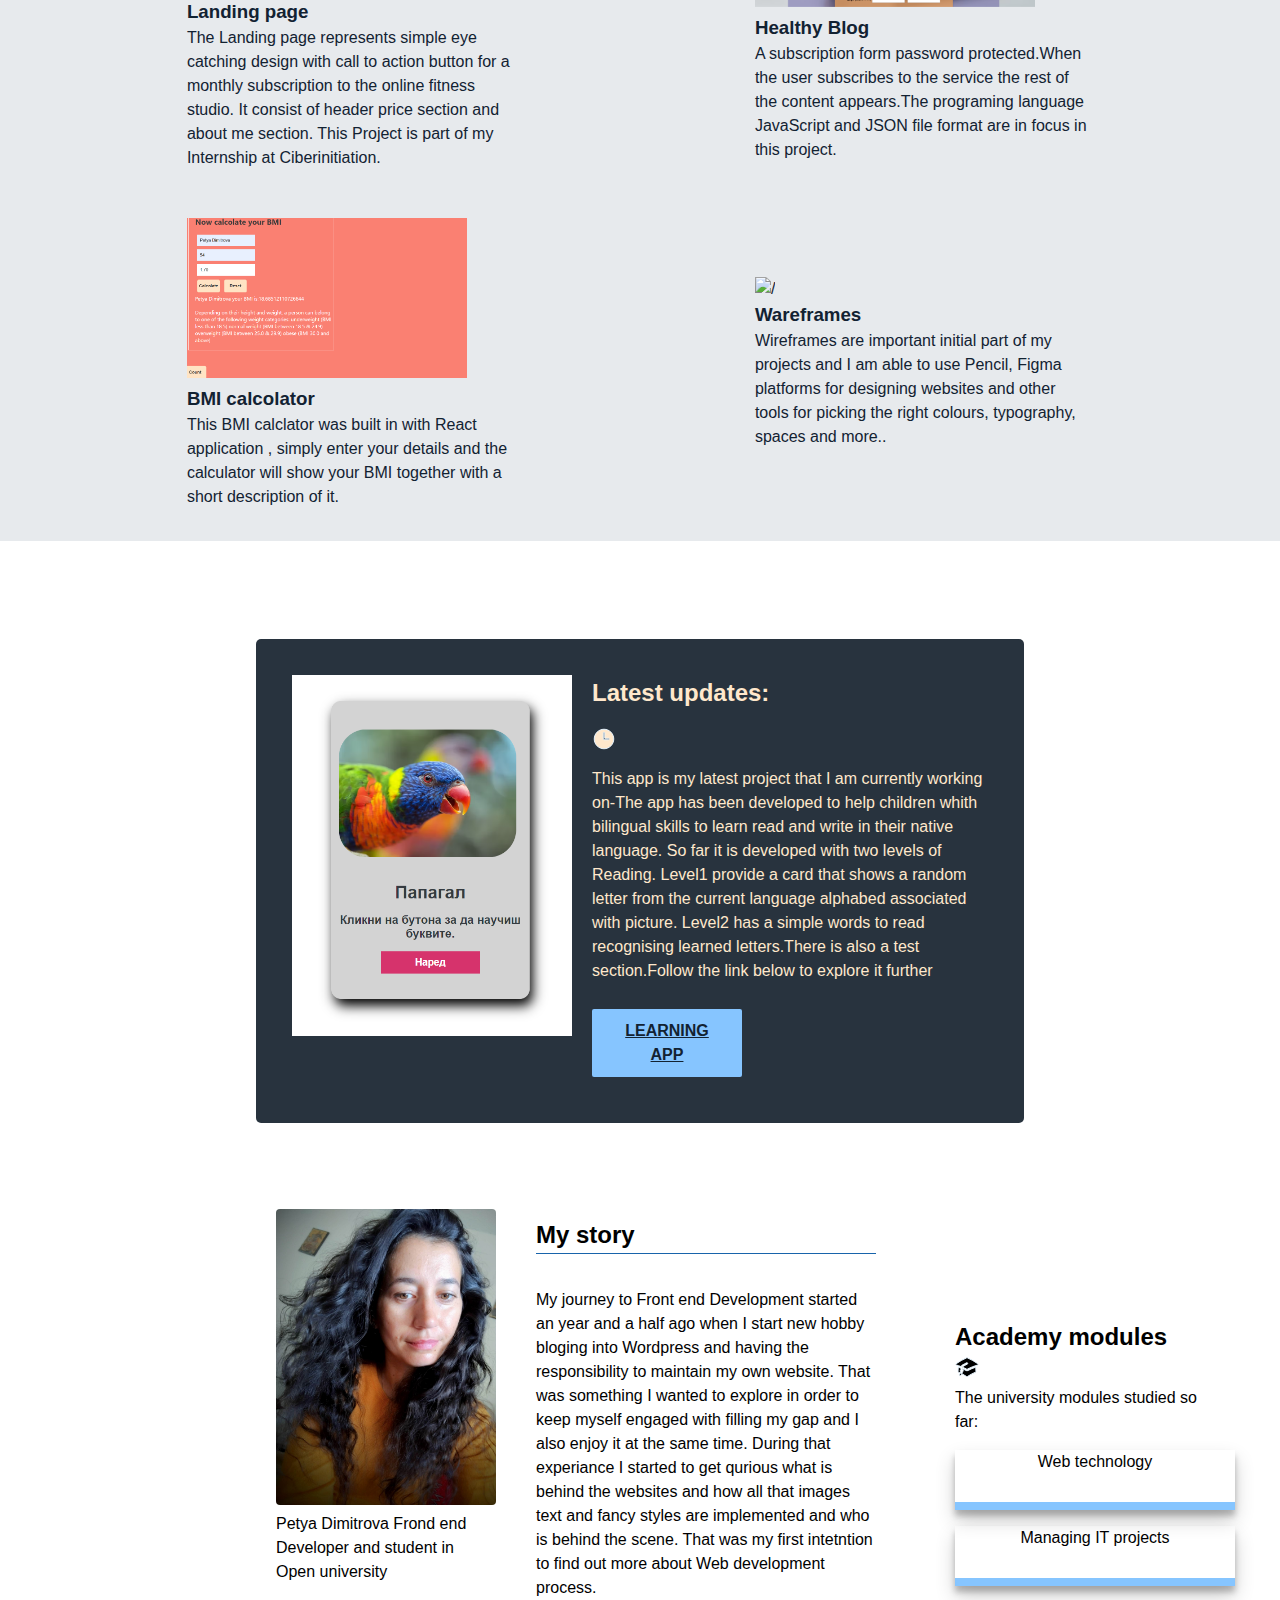
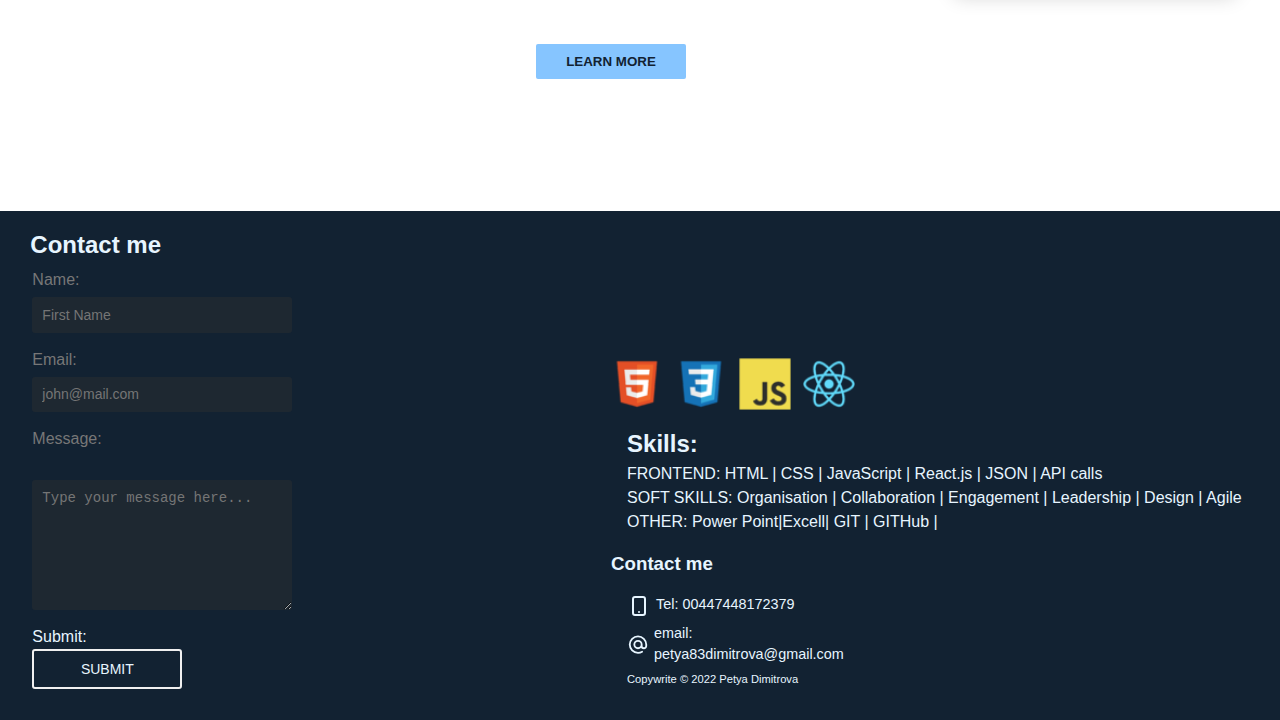
==== commit 344a7382: "Latest updates slide" ====
--- a/index.html
+++ b/index.html
@@ -84,10 +84,11 @@
   </section>
   
   <main>
-    <!-- The hidden modal -->
+ 
     
    <div class='first-container'>  
   <section class='ipad-sec-one'>
+
     <div class='first-section'>
       <div>
        
@@ -155,8 +156,26 @@
       <p>Wireframes are important initial part of my projects and I am able to use Pencil, Figma platforms for designing websites and other tools for picking the right colours, typography, spaces and more..</p>
     </div>
     </div>
+   
  
 </section>
+<div class='updates-container'>
+  <div>
+  
+  <img src="./images-slide/./updates-slide/sniping1.png" id="slide" width='280px' alt='image slide' />
+ 
+  
+ </div>
+  <div class='updates-paragr'>
+    <h2>Latest updates:</h2>
+    <svg xmlns="http://www.w3.org/2000/svg" viewBox="0 0 24 24" fill="currentColor" class="icon">
+      <path fill-rule="evenodd" d="M12 2.25c-5.385 0-9.75 4.365-9.75 9.75s4.365 9.75 9.75 9.75 9.75-4.365 9.75-9.75S17.385 2.25 12 2.25zM12.75 6a.75.75 0 00-1.5 0v6c0 .414.336.75.75.75h4.5a.75.75 0 000-1.5h-3.75V6z" clip-rule="evenodd" />
+    </svg>
+    
+    <p>This app is my latest project that I am currently working on-The app has been developed to help children whith bilingual skills to learn read and write in their native language. So far it is developed with two levels of Reading. Level1 provide a card that shows a random letter from the current language alphabed associated with picture. Level2 has a simple words to read recognising learned letters.There is also a test section.Follow the link below to explore it further</p>
+    <a class="hero-text-button" href="https://priorityc.github.io/BulgarianLearningApp"> Learning App</a>
+  </div>
+</div>
     <section class='my-story'>
       <div class='story-left'>
       <div class='myimg-div'>
--- a/style.css
+++ b/style.css
@@ -261,6 +261,26 @@
 .how-img {
   width: 100%;
 }
+/* the first section updates */
+.updates-container {
+  min-width: 60%;
+  height: auto;
+  display: flex;
+  flex-direction: column;
+  padding: 36px;
+  background-color: #28333e;
+  color: #ffe8cc;
+  border-radius: 5px;
+  margin-bottom: 70px;
+}
+.updates-paragr {
+  display: flex;
+  flex-direction: column;
+  gap: 16px;
+}
+/* .updates-paragr {
+  width: 50%;
+} */
 
 .resume {
   background-image: url("https://images.pexels.com/photos/196646/pexels-photo-196646.jpeg?auto=compress&cs=tinysrgb&w=1260&h=750&dpr=1");
@@ -699,6 +719,13 @@
 
 /* the hamburger icon  */
 @media screen and (min-width: 768px) {
+  .updates-container {
+    display: flex;
+    flex-direction: row;
+    width: 80%;
+    margin: 0 auto;
+    gap: 19px;
+  }
   .desctop-header {
     display: none;
   }
@@ -802,6 +829,11 @@
   }
 }
 @media screen and (min-width: 900px) {
+  .updates-container {
+    width: 30%;
+    margin-bottom: 70px;
+    gap: 20px;
+  }
   .first-container {
     width: 1400px;
     margin: 0 auto;
